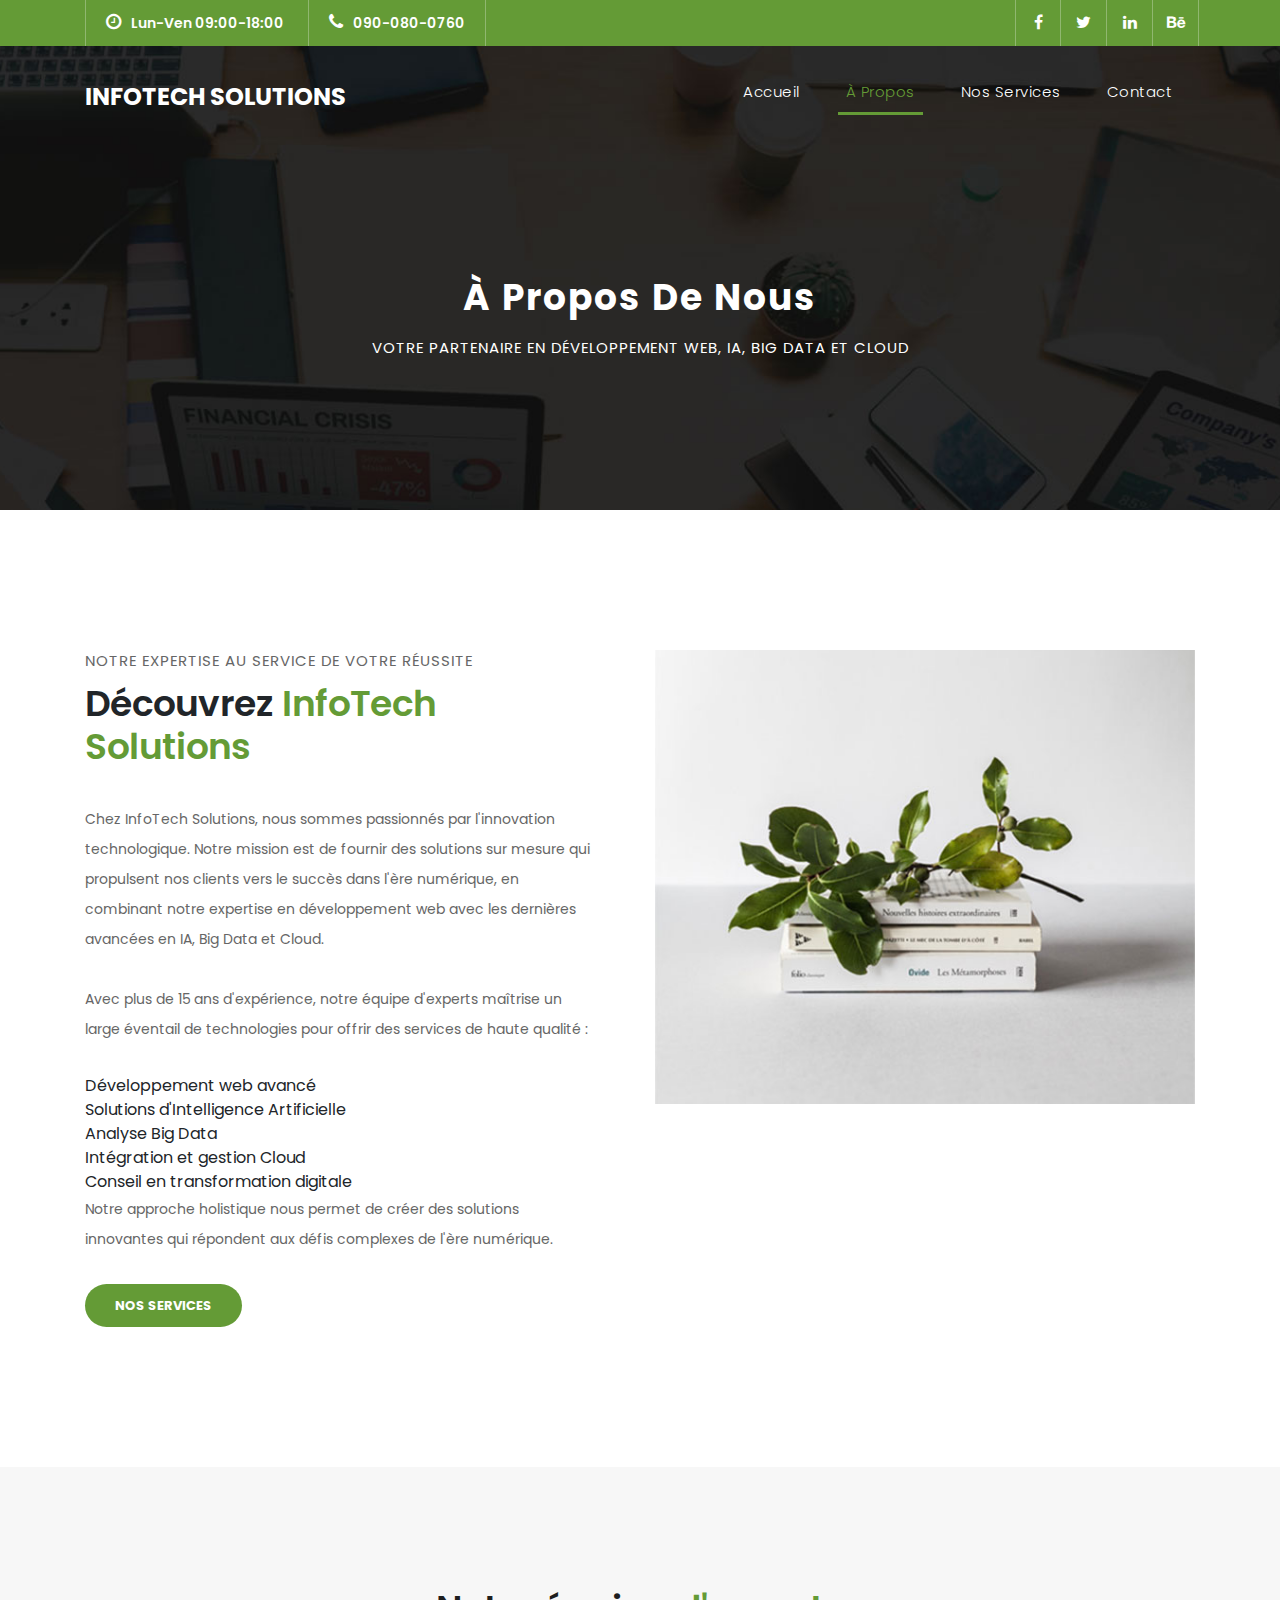
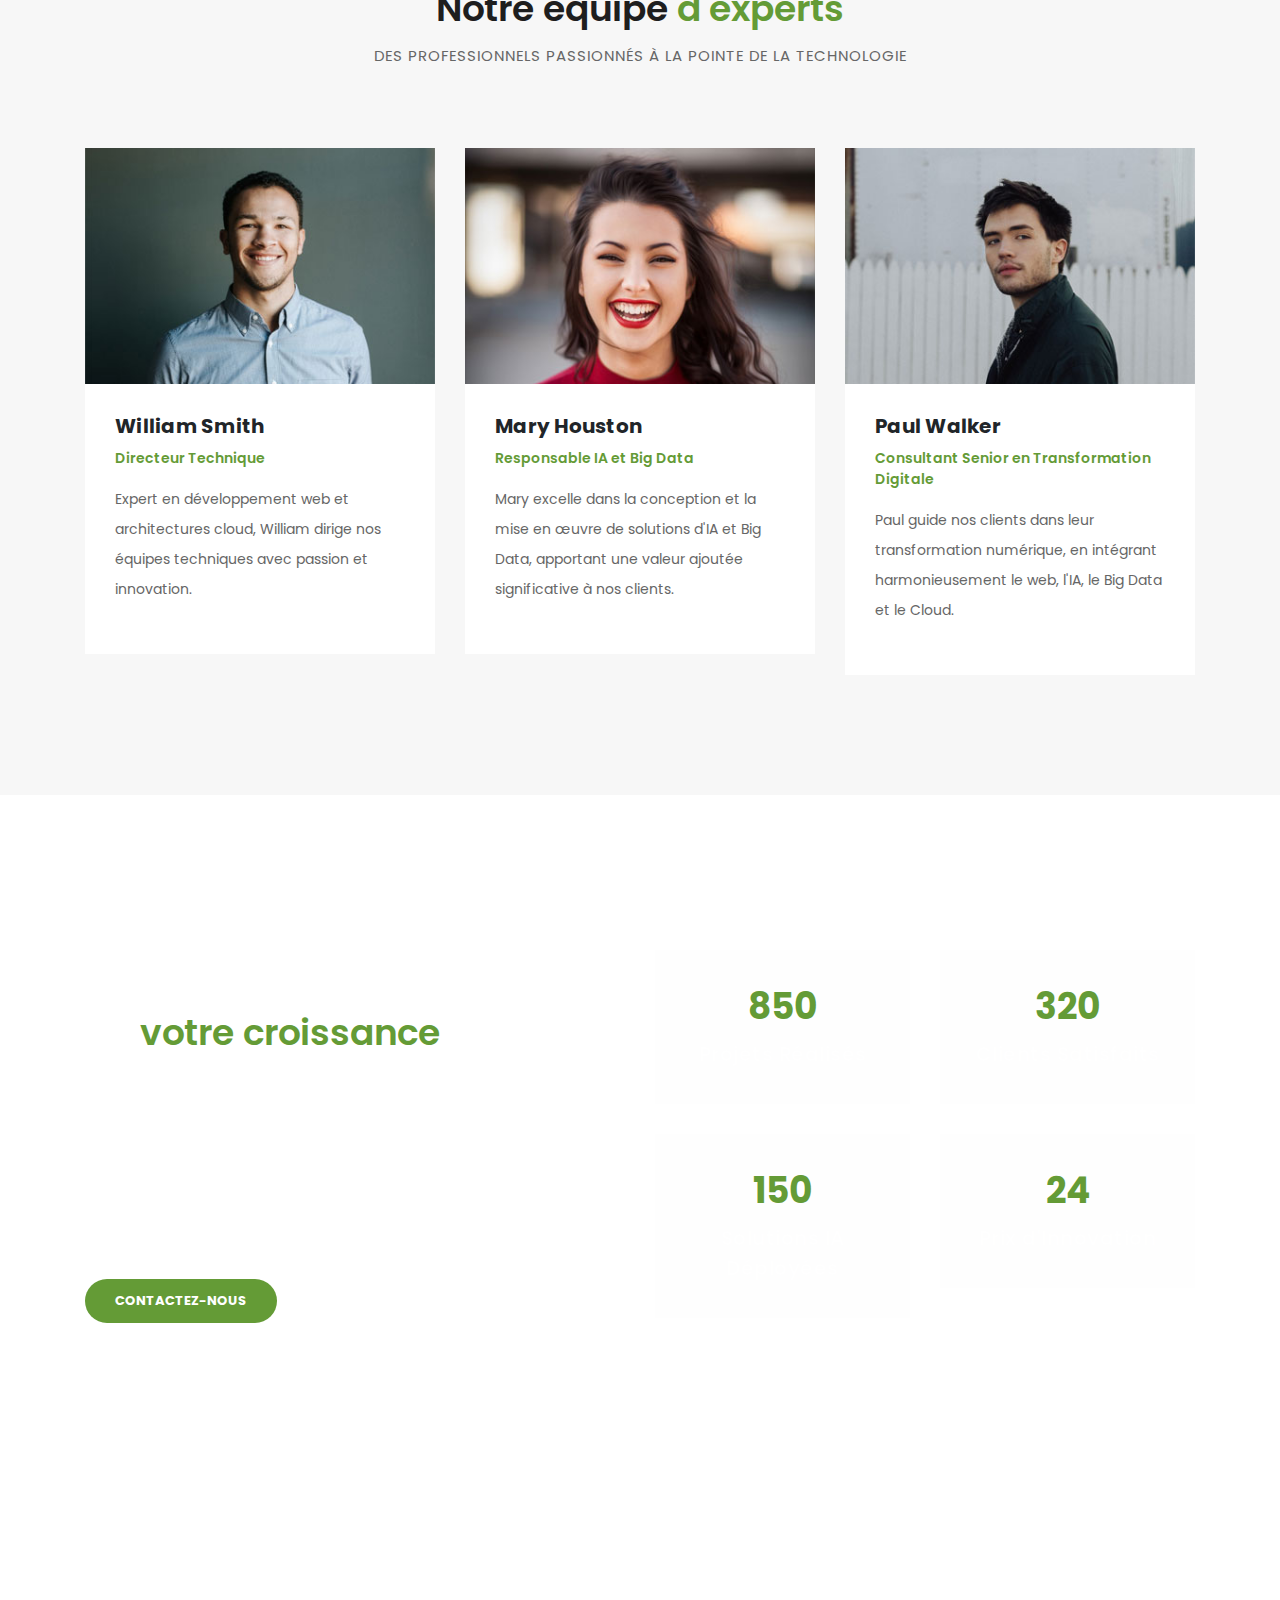
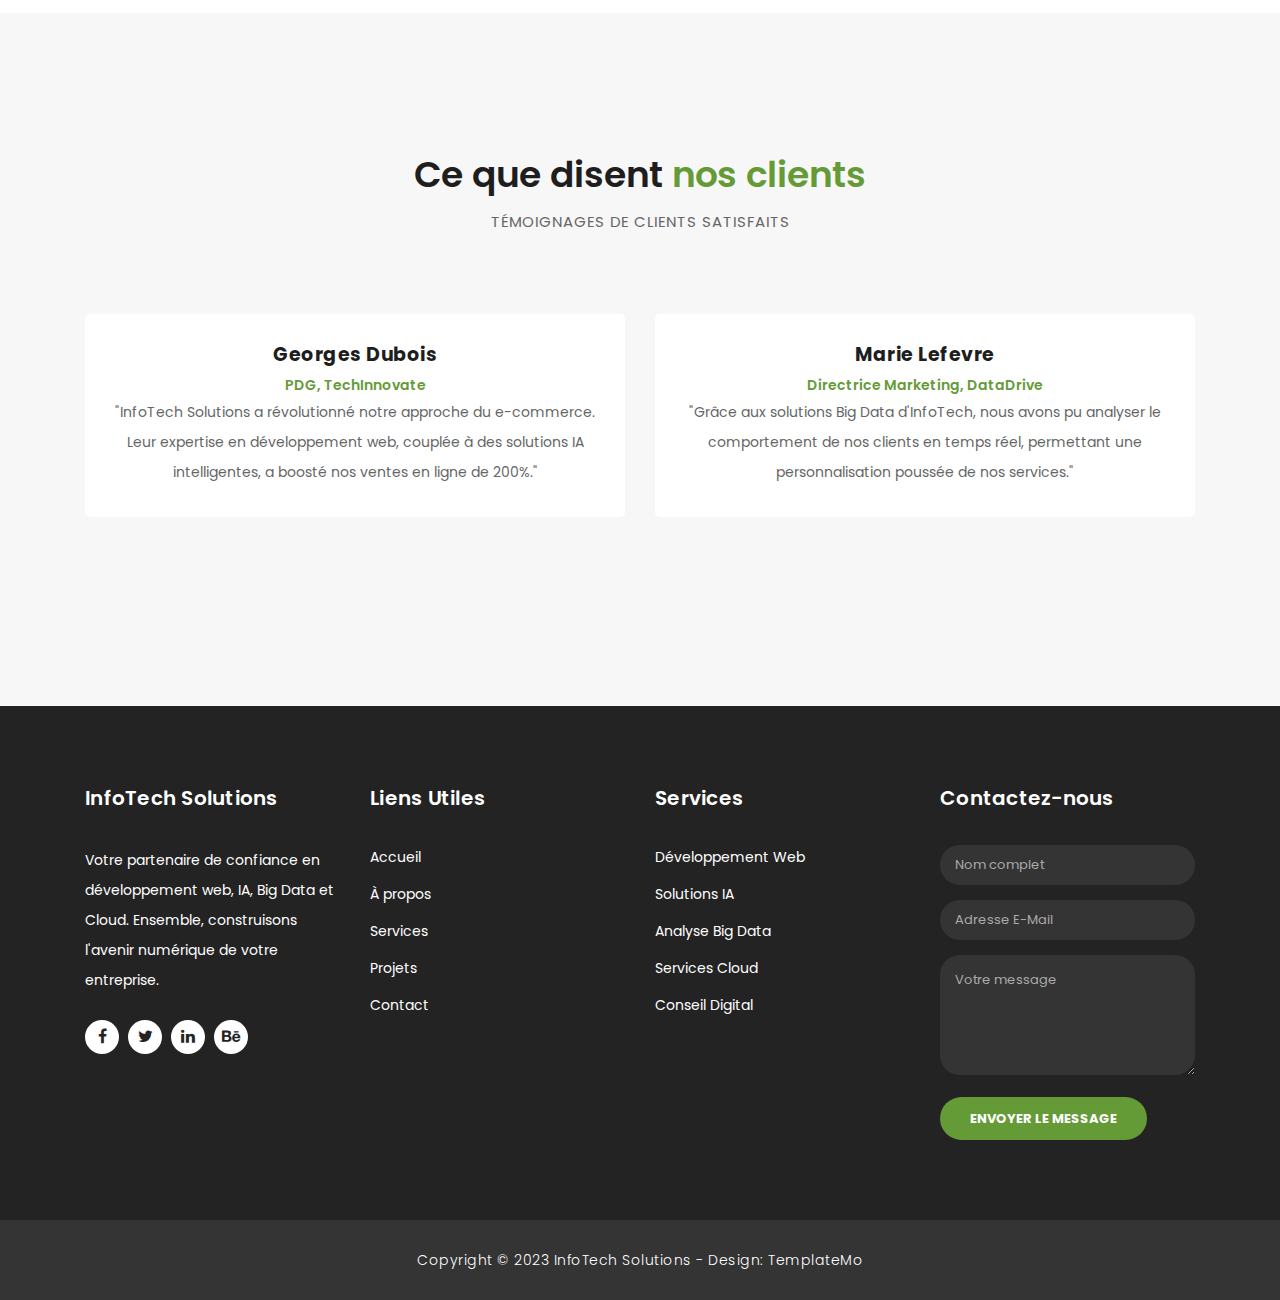
==== about.html @ 749e4121 "Initial commit" ====
<!DOCTYPE html>
<html lang="fr">

  <head>

    <meta charset="utf-8">
    <meta name="viewport" content="width=device-width, initial-scale=1, shrink-to-fit=no">
    <meta name="description" content="Découvrez InfoTech Solutions, votre partenaire en développement web, IA, Big Data et Cloud">
    <meta name="author" content="InfoTech Solutions">
    
    <link href="https://fonts.googleapis.com/css?family=Poppins:100,200,300,400,500,600,700,800,900&display=swap" rel="stylesheet">

    <title>À propos - InfoTech Solutions</title>

    <!-- Bootstrap core CSS -->
    <link href="vendor/bootstrap/css/bootstrap.min.css" rel="stylesheet">

    <!-- Additional CSS Files -->
    <link rel="stylesheet" href="assets/css/fontawesome.css">
    <link rel="stylesheet" href="assets/css/templatemo-finance-business.css">
    <link rel="stylesheet" href="assets/css/owl.css">
  </head>

  <body>
    <!-- ***** Preloader Start ***** -->
    <div id="preloader">
        <div class="jumper">
            <div></div>
            <div></div>
            <div></div>
        </div>
    </div>  
    <!-- ***** Preloader End ***** -->

    <!-- Header -->
    <div class="sub-header">
      <div class="container">
        <div class="row">
          <div class="col-md-8 col-xs-12">
            <ul class="left-info">
              <li><a href="#"><i class="fa fa-clock-o"></i>Lun-Ven 09:00-18:00</a></li>
              <li><a href="#"><i class="fa fa-phone"></i>090-080-0760</a></li>
            </ul>
          </div>
          <div class="col-md-4">
            <ul class="right-icons">
              <li><a href="#"><i class="fa fa-facebook"></i></a></li>
              <li><a href="#"><i class="fa fa-twitter"></i></a></li>
              <li><a href="#"><i class="fa fa-linkedin"></i></a></li>
              <li><a href="#"><i class="fa fa-behance"></i></a></li>
            </ul>
          </div>
        </div>
      </div>
    </div>
    
    <header class="">
      <nav class="navbar navbar-expand-lg">
        <div class="container">
          <a class="navbar-brand" href="index.html"><h2>InfoTech Solutions</h2></a>
          <button class="navbar-toggler" type="button" data-toggle="collapse" data-target="#navbarResponsive" aria-controls="navbarResponsive" aria-expanded="false" aria-label="Toggle navigation">
            <span class="navbar-toggler-icon"></span>
          </button>
          <div class="collapse navbar-collapse" id="navbarResponsive">
            <ul class="navbar-nav ml-auto">
              <li class="nav-item">
                <a class="nav-link" href="index.html">Accueil
                  <span class="sr-only">(current)</span>
                </a>
              </li>
              <li class="nav-item active">
                <a class="nav-link" href="about.html">À propos</a>
              </li>
              <li class="nav-item">
                <a class="nav-link" href="services.html">Nos Services</a>
              </li>
              <li class="nav-item">
                <a class="nav-link" href="contact.html">Contact</a>
              </li>
            </ul>
          </div>
        </div>
      </nav>
    </header>

    <!-- Page Content -->
    <div class="page-heading header-text">
      <div class="container">
        <div class="row">
          <div class="col-md-12">
            <h1>À propos de nous</h1>
            <span>Votre partenaire en développement web, IA, Big Data et Cloud</span>
          </div>
        </div>
      </div>
    </div>

    <div class="more-info about-info">
      <div class="container">
        <div class="row">
          <div class="col-md-12">
            <div class="more-info-content">
              <div class="row">
                <div class="col-md-6 align-self-center">
                  <div class="right-content">
                    <span>Notre expertise au service de votre réussite</span>
                    <h2>Découvrez <em>InfoTech Solutions</em></h2>
                    <p>Chez InfoTech Solutions, nous sommes passionnés par l'innovation technologique. Notre mission est de fournir des solutions sur mesure qui propulsent nos clients vers le succès dans l'ère numérique, en combinant notre expertise en développement web avec les dernières avancées en IA, Big Data et Cloud.</p>
                    <p>Avec plus de 15 ans d'expérience, notre équipe d'experts maîtrise un large éventail de technologies pour offrir des services de haute qualité :</p>
                    <ul>
                      <li>Développement web avancé</li>
                      <li>Solutions d'Intelligence Artificielle</li>
                      <li>Analyse Big Data</li>
                      <li>Intégration et gestion Cloud</li>
                      <li>Conseil en transformation digitale</li>
                    </ul>
                    <p>Notre approche holistique nous permet de créer des solutions innovantes qui répondent aux défis complexes de l'ère numérique.</p>
                    <a href="services.html" class="filled-button">Nos Services</a>
                  </div>
                </div>
                <div class="col-md-6">
                  <div class="left-image">
                    <img src="assets/images/about-image.jpg" alt="">
                  </div>
                </div>
              </div>
            </div>
          </div>
        </div>
      </div>
    </div>

    <div class="team">
      <div class="container">
        <div class="row">
          <div class="col-md-12">
            <div class="section-heading">
              <h2>Notre équipe <em>d'experts</em></h2>
              <span>Des professionnels passionnés à la pointe de la technologie</span>
            </div>
          </div>
          <div class="col-md-4">
            <div class="team-item">
              <img src="assets/images/team_01.jpg" alt="">
              <div class="down-content">
                <h4>William Smith</h4>
                <span>Directeur Technique</span>
                <p>Expert en développement web et architectures cloud, William dirige nos équipes techniques avec passion et innovation.</p>
              </div>
            </div>
          </div>
          <div class="col-md-4">
            <div class="team-item">
              <img src="assets/images/team_02.jpg" alt="">
              <div class="down-content">
                <h4>Mary Houston</h4>
                <span>Responsable IA et Big Data</span>
                <p>Mary excelle dans la conception et la mise en œuvre de solutions d'IA et Big Data, apportant une valeur ajoutée significative à nos clients.</p>
              </div>
            </div>
          </div>
          <div class="col-md-4">
            <div class="team-item">
              <img src="assets/images/team_03.jpg" alt="">
              <div class="down-content">
                <h4>Paul Walker</h4>
                <span>Consultant Senior en Transformation Digitale</span>
                <p>Paul guide nos clients dans leur transformation numérique, en intégrant harmonieusement le web, l'IA, le Big Data et le Cloud.</p>
              </div>
            </div>
          </div>
        </div>
      </div>
    </div>

    <div class="fun-facts">
      <div class="container">
        <div class="row">
          <div class="col-md-6">
            <div class="left-content">
              <span>Notre impact en chiffres</span>
              <h2>Notre expertise au service de <em>votre croissance</em></h2>
              <p>Depuis notre création, InfoTech Solutions a accompagné des centaines d'entreprises dans leur transformation numérique. Notre approche intégrée, combinant développement web, IA, Big Data et Cloud, nous a permis de livrer des solutions innovantes qui ont un impact réel sur la performance de nos clients.</p>
              <a href="contact.html" class="filled-button">Contactez-nous</a>
            </div>
          </div>
          <div class="col-md-6 align-self-center">
            <div class="row">
              <div class="col-md-6">
                <div class="count-area-content">
                  <div class="count-digit">850</div>
                  <div class="count-title">Projets Réalisés</div>
                </div>
              </div>
              <div class="col-md-6">
                <div class="count-area-content">
                  <div class="count-digit">320</div>
                  <div class="count-title">Clients Satisfaits</div>
                </div>
              </div>
              <div class="col-md-6">
                <div class="count-area-content">
                  <div class="count-digit">150</div>
                  <div class="count-title">Solutions IA Déployées</div>
                </div>
              </div>
              <div class="col-md-6">
                <div class="count-area-content">
                  <div class="count-digit">24</div>
                  <div class="count-title">Prix d'Innovation</div>
                </div>
              </div>
            </div>
          </div>
        </div>
      </div>
    </div>

    <div class="testimonials">
      <div class="container">
        <div class="row">
          <div class="col-md-12">
            <div class="section-heading">
              <h2>Ce que disent <em>nos clients</em></h2>
              <span>Témoignages de clients satisfaits</span>
            </div>
          </div>
          <div class="col-md-12">
            <div class="owl-testimonials owl-carousel">
              
              <div class="testimonial-item">
                <div class="inner-content">
                  <h4>Georges Dubois</h4>
                  <span>PDG, TechInnovate</span>
                  <p>"InfoTech Solutions a révolutionné notre approche du e-commerce. Leur expertise en développement web, couplée à des solutions IA intelligentes, a boosté nos ventes en ligne de 200%."</p>
                </div>
                <img src="http://placehold.it/60x60" alt="">
              </div>
              
              <div class="testimonial-item">
                <div class="inner-content">
                  <h4>Marie Lefevre</h4>
                  <span>Directrice Marketing, DataDrive</span>
                  <p>"Grâce aux solutions Big Data d'InfoTech, nous avons pu analyser le comportement de nos clients en temps réel, permettant une personnalisation poussée de nos services."</p>
                </div>
                <img src="http://placehold.it/60x60" alt="">
              </div>
              
              <div class="testimonial-item">
                <div class="inner-content">
                  <h4>Pierre Martin</h4>
                  <span>DSI, CloudFirst</span>
                  <p>"La migration de nos systèmes vers le cloud, orchestrée par InfoTech Solutions, a considérablement amélioré notre agilité et réduit nos coûts d'infrastructure de 40%."</p>
                </div>
                <img src="http://placehold.it/60x60" alt="">
              </div>
              
            </div>
          </div>
        </div>
      </div>
    </div>

    <!-- Footer Starts Here -->
    <footer>
      <div class="container">
        <div class="row">
          <div class="col-md-3 footer-item">
            <h4>InfoTech Solutions</h4>
            <p>Votre partenaire de confiance en développement web, IA, Big Data et Cloud. Ensemble, construisons l'avenir numérique de votre entreprise.</p>
            <ul class="social-icons">
              <li><a rel="nofollow" href="#" target="_blank"><i class="fa fa-facebook"></i></a></li>
              <li><a href="#"><i class="fa fa-twitter"></i></a></li>
              <li><a href="#"><i class="fa fa-linkedin"></i></a></li>
              <li><a href="#"><i class="fa fa-behance"></i></a></li>
            </ul>
          </div>
          <div class="col-md-3 footer-item">
            <h4>Liens Utiles</h4>
            <ul class="menu-list">
              <li><a href="#">Accueil</a></li>
              <li><a href="#">À propos</a></li>
              <li><a href="#">Services</a></li>
              <li><a href="#">Projets</a></li>
              <li><a href="#">Contact</a></li>
            </ul>
          </div>
          <div class="col-md-3 footer-item">
            <h4>Services</h4>
            <ul class="menu-list">
              <li><a href="#">Développement Web</a></li>
              <li><a href="#">Solutions IA</a></li>
              <li><a href="#">Analyse Big Data</a></li>
              <li><a href="#">Services Cloud</a></li>
              <li><a href="#">Conseil Digital</a></li>
            </ul>
          </div>
          <div class="col-md-3 footer-item last-item">
            <h4>Contactez-nous</h4>
            <div class="contact-form">
              <form id="contact footer-contact" action="" method="post">
                <div class="row">
                  <div class="col-lg-12 col-md-12 col-sm-12">
                    <fieldset>
                      <input name="name" type="text" class="form-control" id="name" placeholder="Nom complet" required="">
                    </fieldset>
                  </div>
                  <div class="col-lg-12 col-md-12 col-sm-12">
                    <fieldset>
                      <input name="email" type="text" class="form-control" id="email" pattern="[^ @]*@[^ @]*" placeholder="Adresse E-Mail" required="">
                    </fieldset>
                  </div>
                  <div class="col-lg-12">
                    <fieldset>
                      <textarea name="message" rows="6" class="form-control" id="message" placeholder="Votre message" required=""></textarea>
                    </fieldset>
                  </div>
                  <div class="col-lg-12">
                    <fieldset>
                      <button type="submit" id="form-submit" class="filled-button">Envoyer le message</button>
                    </fieldset>
                  </div>
                </div>
              </form>
            </div>
          </div>
        </div>
      </div>
    </footer>
    
    <div class="sub-footer">
      <div class="container">
        <div class="row">
          <div class="col-md-12">
            <p>Copyright &copy; 2023 InfoTech Solutions - Design: <a rel="nofollow noopener" href="https://templatemo.com" target="_blank">TemplateMo</a></p>
          </div>
        </div>
      </div>
    </div>

    <!-- Bootstrap core JavaScript -->
    <script src="vendor/jquery/jquery.min.js"></script>
    <script src="vendor/bootstrap/js/bootstrap.bundle.min.js"></script>

    <!-- Additional Scripts -->
    <script src="assets/js/custom.js"></script>
    <script src="assets/js/owl.js"></script>
    <script src="assets/js/slick.js"></script>
    <script src="assets/js/accordions.js"></script>

    <script language = "text/Javascript"> 
      cleared[0] = cleared[1] = cleared[2] = 0; //set a cleared flag for each field
      function clearField(t){                   //declaring the array outside of the
      if(! cleared[t.id]){                      // function makes it static and global
          cleared[t.id] = 1;  // you could use true and false, but that's more typing
          t.value='';         // with more chance of typos
          t.style.color='#fff';
          }
      }
    </script>

  </body>
</html>
---- assets/css/templatemo-finance-business.css ----
/* 

TemplateMo - Finance Business

https://templatemo.com/tm-545-finance-business

*/

body {
  font-family: 'Poppins', sans-serif;
  overflow-x: hidden;
  text-rendering: optimizeLegibility;
  -webkit-font-smoothing: antialiased;
  -moz-osx-font-smoothing: grayscale;
}
p {
	margin-bottom: 0px;
	font-size: 14px;
	color: #666666;
	line-height: 30px;
}
a {
	text-decoration: none!important;
}
ul {
	padding: 0;
	margin: 0;
	list-style: none;
}

h1,h2,h3,h4,h5,h6 {
	margin: 0px;
}

a.filled-button {
	background-color: #649B36;
	color: #fff;
	font-size: 13px;
	text-transform: uppercase;
	font-weight: 700;
	padding: 12px 30px;
	border-radius: 30px;
	display: inline-block;
	transition: all 0.3s;
}

a.filled-button:hover {
	background-color: #fff;
	color: #649B36;
}

a.border-button {
	background-color: transparent;
	color: #fff;
	border: 2px solid #fff;
	font-size: 13px;
	text-transform: uppercase;
	font-weight: 700;
	padding: 10px 28px;
	border-radius: 30px;
	display: inline-block;
	transition: all 0.3s;
}

a.border-button:hover {
	background-color: #fff;
	color: #649B36;
}

.section-heading {
	text-align: center;
	margin-bottom: 80px;
}

.section-heading h2 {
	font-size: 36px;
	font-weight: 600;
	color: #1e1e1e;
}

.section-heading em {
	font-style: normal;
	color: #649B36;
}

.section-heading span {
	display: block;
	margin-top: 15px;
	text-transform: uppercase;
	font-size: 15px;
	color: #666;
	letter-spacing: 1px;
}

#preloader {
  overflow: hidden;
  background: #649B36;
  left: 0;
  right: 0;
  top: 0;
  bottom: 0;
  position: fixed;
  z-index: 9999999;
  color: #fff;
}

#preloader .jumper {
  left: 0;
  top: 0;
  right: 0;
  bottom: 0;
  display: block;
  position: absolute;
  margin: auto;
  width: 50px;
  height: 50px;
}

#preloader .jumper > div {
  background-color: #fff;
  width: 10px;
  height: 10px;
  border-radius: 100%;
  -webkit-animation-fill-mode: both;
  animation-fill-mode: both;
  position: absolute;
  opacity: 0;
  width: 50px;
  height: 50px;
  -webkit-animation: jumper 1s 0s linear infinite;
  animation: jumper 1s 0s linear infinite;
}

#preloader .jumper > div:nth-child(2) {
  -webkit-animation-delay: 0.33333s;
  animation-delay: 0.33333s;
}

#preloader .jumper > div:nth-child(3) {
  -webkit-animation-delay: 0.66666s;
  animation-delay: 0.66666s;
}

@-webkit-keyframes jumper {
  0% {
    opacity: 0;
    -webkit-transform: scale(0);
    transform: scale(0);
  }
  5% {
    opacity: 1;
  }
  100% {
    -webkit-transform: scale(1);
    transform: scale(1);
    opacity: 0;
  }
}

@keyframes jumper {
  0% {
    opacity: 0;
    -webkit-transform: scale(0);
    transform: scale(0);
  }
  5% {
    opacity: 1;
  }
  100% {
    opacity: 0;
  }
}

/* Sub Header Style */

.sub-header {
	background-color: #649B36;
	height: 46px;
	line-height: 46px;
}

.sub-header ul li {
	display: inline-block;
}

.sub-header ul.left-info li {
	border-left: 1px solid rgba(250,250,250,0.3);
	padding: 0px 20px;
}

.sub-header ul.left-info li:last-child {
	border-right: 1px solid rgba(250,250,250,0.3);
}

.sub-header ul.left-info li i {
	margin-right: 10px;
	font-size: 18px;
}

.sub-header ul.left-info li a {
	color: #fff;
	font-size: 14px;
	font-weight: 600;
}

.sub-header ul.right-icons {
	float: right;
}

.sub-header ul.right-icons li {
	margin-right: -4px;
	width: 46px;
	display: inline-block;
	text-align: center;
	border-right: 1px solid rgba(250,250,250,0.3);
}

.sub-header ul.right-icons li:first-child {
	border-left: 1px solid rgba(250,250,250,0.3);
}

.sub-header ul.right-icons li a {
	color: #fff;
	transition: all 0.3s;
}

.sub-header ul.right-icons li a:hover {
	opacity: 0.75;
}



/* Header Style */
header {
	position: absolute;
	z-index: 99999;
	width: 100%;
	background-color: transparent!important;
	height: 80px;
	-webkit-transition: all 0.3s ease-in-out 0s;
    -moz-transition: all 0.3s ease-in-out 0s;
    -o-transition: all 0.3s ease-in-out 0s;
    transition: all 0.3s ease-in-out 0s;
}
header .navbar {
	padding: 20px 0px;
}
.background-header .navbar {
	padding: 10px 0px;
}
.background-header {
	top: 0;
	position: fixed;
	background-color: #fff!important;
	box-shadow: 0px 1px 10px rgba(0,0,0,0.1);
}
.background-header .navbar-brand h2 {
	color: #649B36!important;
}
.background-header .navbar-nav a.nav-link {
	color: #1e1e1e!important;
}
.background-header .navbar-nav .nav-link:hover,
.background-header .navbar-nav .active>.nav-link,
.background-header .navbar-nav .nav-link.current,
.background-header .navbar-nav .nav-link.show,
.background-header .navbar-nav .show>.nav-link {
	color: #649B36!important;
}
.navbar .navbar-brand {
	float: 	left;
	margin-top: 12px;
	outline: none;
}
.navbar .navbar-brand h2 {
	color: #fff;
	text-transform: uppercase;
	font-size: 24px;
	font-weight: 700;
	-webkit-transition: all .3s ease 0s;
    -moz-transition: all .3s ease 0s;
    -o-transition: all .3s ease 0s;
    transition: all .3s ease 0s;
}
.navbar .navbar-brand h2 em {
	font-style: normal;
	font-size: 16px;
}
#navbarResponsive {
	z-index: 999;
}
.navbar-collapse {
	text-align: center;
}
.navbar .navbar-nav .nav-item {
	margin: 0px 15px;
}
.navbar .navbar-nav a.nav-link {
	text-transform: capitalize;
	font-size: 15px;
	font-weight: 300;
	letter-spacing: 0.5px;
	color: #fff;
	transition: all 0.5s;
	margin-top: 5px;
}
.navbar .navbar-nav .nav-link:hover,
.navbar .navbar-nav .active>.nav-link,
.navbar .navbar-nav .nav-link.current,
.navbar .navbar-nav .nav-link.show,
.navbar .navbar-nav .show>.nav-link {
	color: #649B36;
	border-bottom: 3px solid #649B36;
}
.navbar .navbar-toggler-icon {
	background-image: none;
}
.navbar .navbar-toggler {
	border-color: #fff;
	background-color: #fff;	
	height: 36px;
	outline: none;
	border-radius: 0px;
	position: absolute;
	right: 30px;
	top: 20px;
}
.navbar .navbar-toggler-icon:after {
	content: '\f0c9';
	color: #649B36;
	font-size: 18px;
	line-height: 26px;
	font-family: 'FontAwesome';
}



/* Banner Style */

.img-fill{
  width: 100%;
  display: block;
  overflow: hidden;
  position: relative;
  text-align: center
}

.img-fill img {
  min-height: 100%;
  min-width: 100%;
  position: relative;
  display: inline-block;
  max-width: none;
}

*,
*:before,
*:after {
  -webkit-box-sizing: border-box;
  box-sizing: border-box;
  -webkit-font-smoothing: antialiased;
  -moz-osx-font-smoothing: grayscale;
}

.Grid1k {
  padding: 0 15px;
  max-width: 1200px;
  margin: auto;
}

.blocks-box,
.slick-slider {
  margin: 0;
  padding: 0!important;
}

.slick-slide {
  float: left;
  padding: 0;
}

.Modern-Slider .item .img-fill {
	background-size: cover;
	background-position: center center;
	background-repeat: no-repeat;
	height:95vh;
}

.Modern-Slider .item-1 .img-fill {
	background-image: url(../images/slide_01.jpg);
}

.Modern-Slider .item-2 .img-fill {
	background-image: url(../images/slide_02.jpg);
}

.Modern-Slider .item-3 .img-fill {
	background-image: url(../images/slide_03.jpg);
}

.Modern-Slider .NextArrow{
  position:absolute;
  top:50%;
  right:30px;
  border:0 none;
  background-color: transparent;
  text-align:center;
  font-size: 36px;
  font-family: 'FontAwesome';
  color:#FFF;
  z-index:5;
  outline: none;
  cursor: pointer;
}

.Modern-Slider .NextArrow:before{
  content:'\f105';
}

.Modern-Slider .PrevArrow {
  position:absolute;
  top:50%;
  left:30px;
  border:0 none;
  background-color: transparent;
  text-align:center;
  font-size: 36px;
  font-family: 'FontAwesome';
  color:#FFF;
  z-index:5;
  outline: none;
  cursor: pointer;
}

.Modern-Slider .PrevArrow:before{
  content:'\f104';
}

ul.slick-dots {
  display: none!important;
}

.Modern-Slider .text-content {
	text-align: left;
  	width: 75%;
  	position: absolute;
  	top: 50%;
  	left: 50%;
  	transform: translate(-50%, -50%);
}

.Modern-Slider .item h6 {
  margin-bottom: 15px;
  font-size: 22px;
  text-transform: uppercase;
  font-weight: 700;
  letter-spacing: 1px;
  color:#649B36;
  animation:fadeOutRight 1s both;
}

.Modern-Slider .item h4 {
  margin-bottom: 30px;
  text-transform: uppercase;
  font-size: 44px;
  font-weight: 700;
  letter-spacing: 2.5px;
  color:#FFF;
  overflow:hidden;
  animation:fadeOutLeft 1s both;
}

.Modern-Slider .item p {
	max-width: 570px;
	color: #fff;
	font-size: 15px;
	font-weight: 400;
	line-height: 30px;
	margin-bottom: 40px;
}

.Modern-Slider .item a {
  margin: 0 5px;
}

.Modern-Slider .item.slick-active h6{
  animation:fadeInDown 1s both 1s;
}

.Modern-Slider .item.slick-active h4{
  animation:fadeInLeft 1s both 1.5s;
}

.Modern-Slider .item.slick-active{
  animation:Slick-FastSwipeIn 1s both;
}

.Modern-Slider .buttons {
  position: relative;
}

.Modern-Slider {background:#000;}


/* ==== Slick Slider Css Ruls === */
.slick-slider{position:relative;display:block;-webkit-user-select:none;-moz-user-select:none;-ms-user-select:none;user-select:none;-webkit-touch-callout:none;-khtml-user-select:none;-ms-touch-action:pan-y;touch-action:pan-y;-webkit-tap-highlight-color:transparent}
.slick-list{position:relative;display:block;overflow:hidden;margin:0;padding:0}
.slick-list:focus{outline:none}.slick-list.dragging{cursor:hand}
.slick-slider .slick-track,.slick-slider .slick-list{-webkit-transform:translate3d(0,0,0);-ms-transform:translate3d(0,0,0);transform:translate3d(0,0,0)}
.slick-track{position:relative;top:0;left:0;display:block}
.slick-track:before,.slick-track:after{display:table;content:''}.slick-track:after{clear:both}
.slick-loading .slick-track{visibility:hidden}
.slick-slide{display:none;float:left /* If RTL Make This Right */ ;height:100%;min-height:1px}
.slick-slide.dragging img{pointer-events:none}
.slick-initialized .slick-slide{display:block}
.slick-loading .slick-slide{visibility:hidden}
.slick-vertical .slick-slide{display:block;height:auto;border:1px solid transparent}




/* Request Form */

.request-form {
	background-color: #649B36;
	padding: 40px 0px;
	color: #fff;
}

.request-form h4 {
	font-size: 22px;
	font-weight: 600;
}

.request-form span {
	font-size: 15px;
	font-weight: 400;
	display: inline-block;
	margin-top: 10px;
}

.request-form a.border-button {
	margin-top: 12px;
	float: right;
}




/* Services */

.services {
	margin-top: 140px;
}

.service-item img {
	width: 100%;
	overflow: hidden;
}

.service-item .down-content {
	background-color: #f7f7f7;
	padding: 30px;
}

.service-item .down-content h4 {
	font-size: 20px;
	font-weight: 700;
	letter-spacing: 0.25px;
	margin-bottom: 15px;
}

.service-item .down-content p {
	margin-bottom: 20px;
}



/* Fun Facts */

.fun-facts {
	margin-top: 140px;
	background-image: url(../images/fun-facts-bg.jpg);
	background-position: center center;
	background-repeat: no-repeat;
	background-size: cover;
	background-attachment: fixed;
	padding: 140px 0px;
	color: #fff;
}

.fun-facts span {
	text-transform: uppercase;
	font-size: 15px;
	color: #fff;
	letter-spacing: 1px;
	margin-bottom: 10px;
	display: block;
}

.fun-facts h2 {
	font-size: 36px;
	font-weight: 600;
	margin-bottom: 35px;
}

.fun-facts em {
	font-style: normal;
	color: #649B36;
}

.fun-facts p {
	color: #fff;
	margin-bottom: 40px;
}

.fun-facts .left-content {
	margin-right: 45px;
}

.count-area-content {
	text-align: center;
	background-color: rgba(250,250,250,0.1);
	padding: 25px 30px 35px 30px;
	margin: 15px 0px;
}

.count-digit {
    margin: 5px 0px;
    color: #649B36;
    font-weight: 700;
    font-size: 36px;
}
.count-title {
    font-size: 20px;
    font-weight: 600;
    color: #fff;
    letter-spacing: 0.5px;
}



/* More Info */

.more-info {
	margin-top: 140px;
}

.more-info .left-image img {
	width: 100%;
	overflow: hidden;
}

.more-info .more-info-content {
	background-color: #f7f7f7;
}

.about-info .more-info-content {
	background-color: transparent;
}

.about-info .right-content {
	padding: 0px!important;
	margin-right: 30px;
}

.more-info .right-content {
	padding: 45px 45px 45px 30px;
}

.more-info .right-content span {
	text-transform: uppercase;
	font-size: 15px;
	color: #666;
	letter-spacing: 1px;
	margin-bottom: 10px;
	display: block;
}

.more-info .right-content h2 {
	font-size: 36px;
	font-weight: 600;
	margin-bottom: 35px;
}

.more-info .right-content em {
	font-style: normal;
	color: #649B36;
}

.more-info .right-content p {
	margin-bottom: 30px;
}


/* Testimonials Style */

.about-testimonials {
	margin-top: 0px!important;
}

.testimonials {
	margin-top: 140px;
	background-color: #f7f7f7;
	padding: 140px 0px;
}
.testimonial-item .inner-content {
	text-align: center;
	background-color: #fff;	
	padding: 30px;
	border-radius: 5px;
}
.testimonial-item p {
	font-size: 14px;
	font-weight: 400;
}
.testimonial-item h4 {
	font-size: 19px;
	font-weight: 700;
	color: #1e1e1e;
	letter-spacing: 0.5px;
	margin-bottom: 0px;
}
.testimonial-item span {
	display: inline-block;
	margin-top: 8px;
	font-weight: 600;
	font-size: 14px;
	color: #649B36;
}
.testimonial-item img {
	max-width: 60px;
	border-radius: 50%;
	margin: 25px auto 0px auto;
}




/* Call Back Style */

.callback-services {
	border-top: 1px solid #eee;
	padding-top: 140px;
}

.contact-us {
	background-color: #f7f7f7;
	padding: 140px 0px;
}

.contact-us .contact-form {
	background-color: transparent!important;
	padding: 0!important;
}

.callback-form {
	margin-top: 140px;
}

.callback-form .contact-form {
	background-color: #649B36;
	padding: 60px;
	border-radius: 5px;
	text-align: center;
}

.callback-form .contact-form input {
	border-radius: 20px;
	height: 40px;
	line-height: 40px;
	display: inline-block;
	padding: 0px 15px;
	color: #6a6a6a;
	font-size: 13px;
	text-transform: none;
	box-shadow: none;
	border: none;
	margin-bottom: 35px;
}

.callback-form .contact-form input:focus {
	outline: none;
	box-shadow: none;
	border: none;
}

.callback-form .contact-form textarea {
	border-radius: 20px;
	height: 120px;
	max-height: 200px;
	min-height: 120px;
	display: inline-block;
	padding: 15px;
	color: #6a6a6a;
	font-size: 13px;
	text-transform: none;
	box-shadow: none;
	border: none;
	margin-bottom: 35px;
}

.callback-form .contact-form textarea:focus {
	outline: none;
	box-shadow: none;
	border: none;
}

.callback-form .contact-form ::-webkit-input-placeholder { /* Edge */
  color: #aaa;
}
.callback-form .contact-form :-ms-input-placeholder { /* Internet Explorer 10-11 */
  color: #aaa;
}
.callback-form .contact-form ::placeholder {
  color: #aaa;
}

.callback-form .contact-form button.border-button {
	background-color: transparent;
	color: #fff;
	border: 2px solid #fff;
	font-size: 13px;
	text-transform: uppercase;
	font-weight: 700;
	padding: 10px 28px;
	border-radius: 30px;
	display: inline-block;
	transition: all 0.3s;
	outline: none;
	box-shadow: none;
	text-shadow: none;
	cursor: pointer;
}

.callback-form .contact-form button.border-button:hover {
	background-color: #fff;
	color: #649B36;
}

.contact-us .contact-form button.filled-button {
	background-color: #649B36;
	color: #fff;
	border: none;
	font-size: 13px;
	text-transform: uppercase;
	font-weight: 700;
	padding: 12px 30px;
	border-radius: 30px;
	display: inline-block;
	transition: all 0.3s;
	outline: none;
	box-shadow: none;
	text-shadow: none;
	cursor: pointer;
}

.contact-us .contact-form button.filled-button:hover {
	background-color: #fff;
	color: #649B36;
}



/* Partners Style */

.contact-partners {
	margin-top: -8px!important;
}

.partners {
	margin-top: 140px;
	background-color: #f7f7f7;
	padding: 60px 0px;
}

.partners .owl-item {
	text-align: center;
	cursor: pointer;
}

.partners .partner-item img {
	max-width: 156px;
	margin: auto;
}



/* Footer Style */

footer {
	background-color: #232323;
	padding: 80px 0px;
	color: #fff;
}

footer h4 {
	color: #fff;
	font-size: 20px;
	font-weight: 600;
	letter-spacing: 0.25px;
	margin-bottom: 35px;
}
footer p {
	color: #fff;
}

footer ul.social-icons {
	margin-top: 25px;
}

footer ul.social-icons li {
	display: inline-block;
	margin-right: 5px;
}

footer ul.social-icons li:last-child {
	margin-right: 0px;
}

footer ul.social-icons li a {
	width: 34px;
	height: 34px;
	display: inline-block;
	line-height: 34px;
	text-align: center;
	background-color: #fff;
	color: #232323;
	border-radius: 50%;
	transition: all 0.3s;
}

footer ul.social-icons li a:hover {
	background-color: #649B36;
}

footer ul.menu-list li {
	margin-bottom: 13px;
}

footer ul.menu-list li:last-child {
	margin-bottom: 0px;
}

footer ul.menu-list li a {
	font-size: 14px;
	color: #fff;
	transition: all 0.3s;
}

footer ul.menu-list li a:hover {
	color: #649B36;
}

footer .contact-form input {
	border-radius: 20px;
	height: 40px;
	line-height: 40px;
	display: inline-block;
	padding: 0px 15px;
	color: #aaa!important;
	background-color: #343434;
	font-size: 13px;
	text-transform: none;
	box-shadow: none;
	border: none;
	margin-bottom: 15px;
}

footer .contact-form input:focus {
	outline: none;
	box-shadow: none;
	border: none;
	background-color: #343434;
}

footer .contact-form textarea {
	border-radius: 20px;
	height: 120px;
	max-height: 200px;
	min-height: 120px;
	display: inline-block;
	padding: 15px;
	color: #aaa!important;
	background-color: #343434;
	font-size: 13px;
	text-transform: none;
	box-shadow: none;
	border: none;
	margin-bottom: 15px;
}

footer .contact-form textarea:focus {
	outline: none;
	box-shadow: none;
	border: none;
	background-color: #343434;
}

footer .contact-form ::-webkit-input-placeholder { /* Edge */
  color: #aaa;
}
footer .contact-form :-ms-input-placeholder { /* Internet Explorer 10-11 */
  color: #aaa;
}
footer .contact-form ::placeholder {
  color: #aaa;
}

footer .contact-form button.filled-button {
	background-color: transparent;
	color: #fff;
	background-color: #649B36;
	border: none;
	font-size: 13px;
	text-transform: uppercase;
	font-weight: 700;
	padding: 12px 30px;
	border-radius: 30px;
	display: inline-block;
	transition: all 0.3s;
	outline: none;
	box-shadow: none;
	text-shadow: none;
	cursor: pointer;
}

footer .contact-form button.filled-button:hover {
	background-color: #fff;
	color: #649B36;
}



/* Sub-footer Style */

.sub-footer {
	background-color: #343434;
	text-align: center;
	padding: 25px 0px;
}

.sub-footer p {
	color: #fff;
	font-weight: 300;
	letter-spacing: 0.5px;
}

.sub-footer a {
	color: #fff;
}


.page-heading {
	text-align: center;
	background-image: url(../images/page-heading-bg.jpg);
	background-position: center center;
	background-repeat: no-repeat;
	background-size: cover;
	padding: 230px 0px 150px 0px;
	color: #fff;
}

.page-heading h1 {
	text-transform: capitalize;
	font-size: 36px;
	font-weight: 700;
	letter-spacing: 2px;
	margin-bottom: 18px;
}

.page-heading span {
	font-size: 15px;
	text-transform: uppercase;
	letter-spacing: 1px;
	color: #fff;
	display: block;
}


/* team */

.team {
	background-color: #f7f7f7;
	margin-top: 140px;
	margin-bottom: -140px;
	padding: 120px 0px;
}

.team-item img {
	width: 100%;
	overflow: hidden;
}

.team-item .down-content {
	background-color: #fff;
	padding: 30px;
}

.team-item .down-content h4 {
	font-size: 20px;
	font-weight: 700;
	letter-spacing: 0.25px;
	margin-bottom: 10px;
}

.team-item .down-content span {
	color: #649B36;
	font-weight: 600;
	font-size: 14px;
	display: block;
	margin-bottom: 15px;
}

.team-item .down-content p {
	margin-bottom: 20px;
}


/* Single Service */

.single-services {
	margin-top: 140px;
}

#tabs ul {
  margin: 0;
  padding: 0;
}
#tabs ul li {
  margin-bottom: 10px;
  display: inline-block;
  width: 100%;
}
#tabs ul li:last-child {
  margin-bottom: 0px;
}
#tabs ul li a {
	text-transform: capitalize;
	width: 100%;
	padding: 30px 30px;
	display: inline-block;
	background-color: #649B36;
  	font-size: 20px;
  	color: #121212;
  	letter-spacing: 0.5px;
  	font-weight: 700;
  	transition: all 0.3s;
}
#tabs ul li a i {
	float: right;
	margin-top: 5px;
}
#tabs ul .ui-tabs-active span {
  background: #faf5b2;
  border: #faf5b2;
  line-height: 90px;
  border-bottom: none;
}
#tabs ul .ui-tabs-active a {
  color: #fff;
}
#tabs ul .ui-tabs-active span {
  color: #1e1e1e;
}
.tabs-content {
	margin-left: 30px;
  text-align: left;
  display: inline-block;
  transition: all 0.3s;
}
.tabs-content img {
	max-width: 100%;
	overflow: hidden;
}
.tabs-content h4 {
	font-size: 20px;
	font-weight: 700;
	letter-spacing: 0.25px;
	margin-bottom: 15px;
	margin-top: 30px;
}
.tabs-content p {
  font-size: 14px;
  color: #7a7a7a;
  margin-bottom: 0px;
}



/* Contact Information */

.contact-information {
	margin-top: 140px;
}

.contact-information .contact-item {
	padding: 60px 30px;
	background-color: #f7f7f7;
	text-align: center;
}

.contact-information .contact-item i {
	color: #649B36;
	font-size: 48px;
	margin-bottom: 40px;
}

.contact-information .contact-item h4 {
	font-size: 20px;
	font-weight: 700;
	letter-spacing: 0.25px;
	margin-bottom: 15px;
}

.contact-information .contact-item p {
	margin-bottom: 20px;
}

.contact-information .contact-item a {
	font-weight: 600;
	color: #649B36;
	font-size: 15px;
}




/* Responsive Style */
@media (max-width: 768px) {
	.sub-header {
		display: none;
	}
	.Modern-Slider .item h6 {
	  margin-bottom: 15px;
	  font-size: 18px;
	}
	.Modern-Slider .item h4 {
	  margin-bottom: 25px;
	  font-size: 28px;
	  line-height: 36px;
	  letter-spacing: 1px;
	}
	.Modern-Slider .item p {
		max-width: 570px;
		line-height: 25px;
		margin-bottom: 30px;
	}
	.Modern-Slider .NextArrow{
	  right:5px;
	}
	.Modern-Slider .PrevArrow {
	  left:5px;
	}
	.request-form {
		text-align: center;
	}
	.request-form a.border-button {
		float: none;
		margin-top: 30px;
	}
	.services .service-item {
		margin-bottom: 30px;
	}
	.fun-facts .left-content {
		margin-right: 0px;
		margin-bottom: 30px;
	}
	.more-info .right-content  {
		padding: 30px;
	}
	footer {
		padding: 80px 0px 20px 0px;
	}
	footer .footer-item {
		border-bottom: 1px solid #343434;
		margin-bottom: 30px;
		padding-bottom: 30px;
	}
	footer .last-item {
		border-bottom: none;
	}
	.about-info .right-content {
		margin-right: 0px;
		margin-bottom: 30px;
	}
	.team .team-item {
		margin-bottom: 30px;
	}
	.tabs-content {
		margin-left: 0px;
		margin-top: 30px;
	}
	.contact-item {
		margin-bottom: 30px;
	}
}

@media (max-width: 992px) {
	.navbar .navbar-brand {
		position: absolute;
		left: 30px;
		top: 10px;
	}
	.navbar .navbar-brand {
		width: auto;
	}
	.navbar:after {
		display: none;
	}
	#navbarResponsive {
	    z-index: 99999;
	    position: absolute;
	    top: 80px;
	    left: 0;
	    width: 100%;
	    text-align: center;
	    background-color: #fff;
	    box-shadow: 0px 10px 10px rgba(0,0,0,0.1);
	}
	.navbar .navbar-nav .nav-item {
		border-bottom: 1px solid #eee;
	}
	.navbar .navbar-nav .nav-item:last-child {
		border-bottom: none;
	}
	.navbar .navbar-nav a.nav-link {
		padding: 15px 0px;
		color: #1e1e1e!important;
	}
	.navbar .navbar-nav .nav-link:hover,
	.navbar .navbar-nav .active>.nav-link,
	.navbar .navbar-nav .nav-link.current,
	.navbar .navbar-nav .nav-link.show,
	.navbar .navbar-nav .show>.nav-link {
		color: #649B36!important;
		border-bottom: none!important;
	}
}
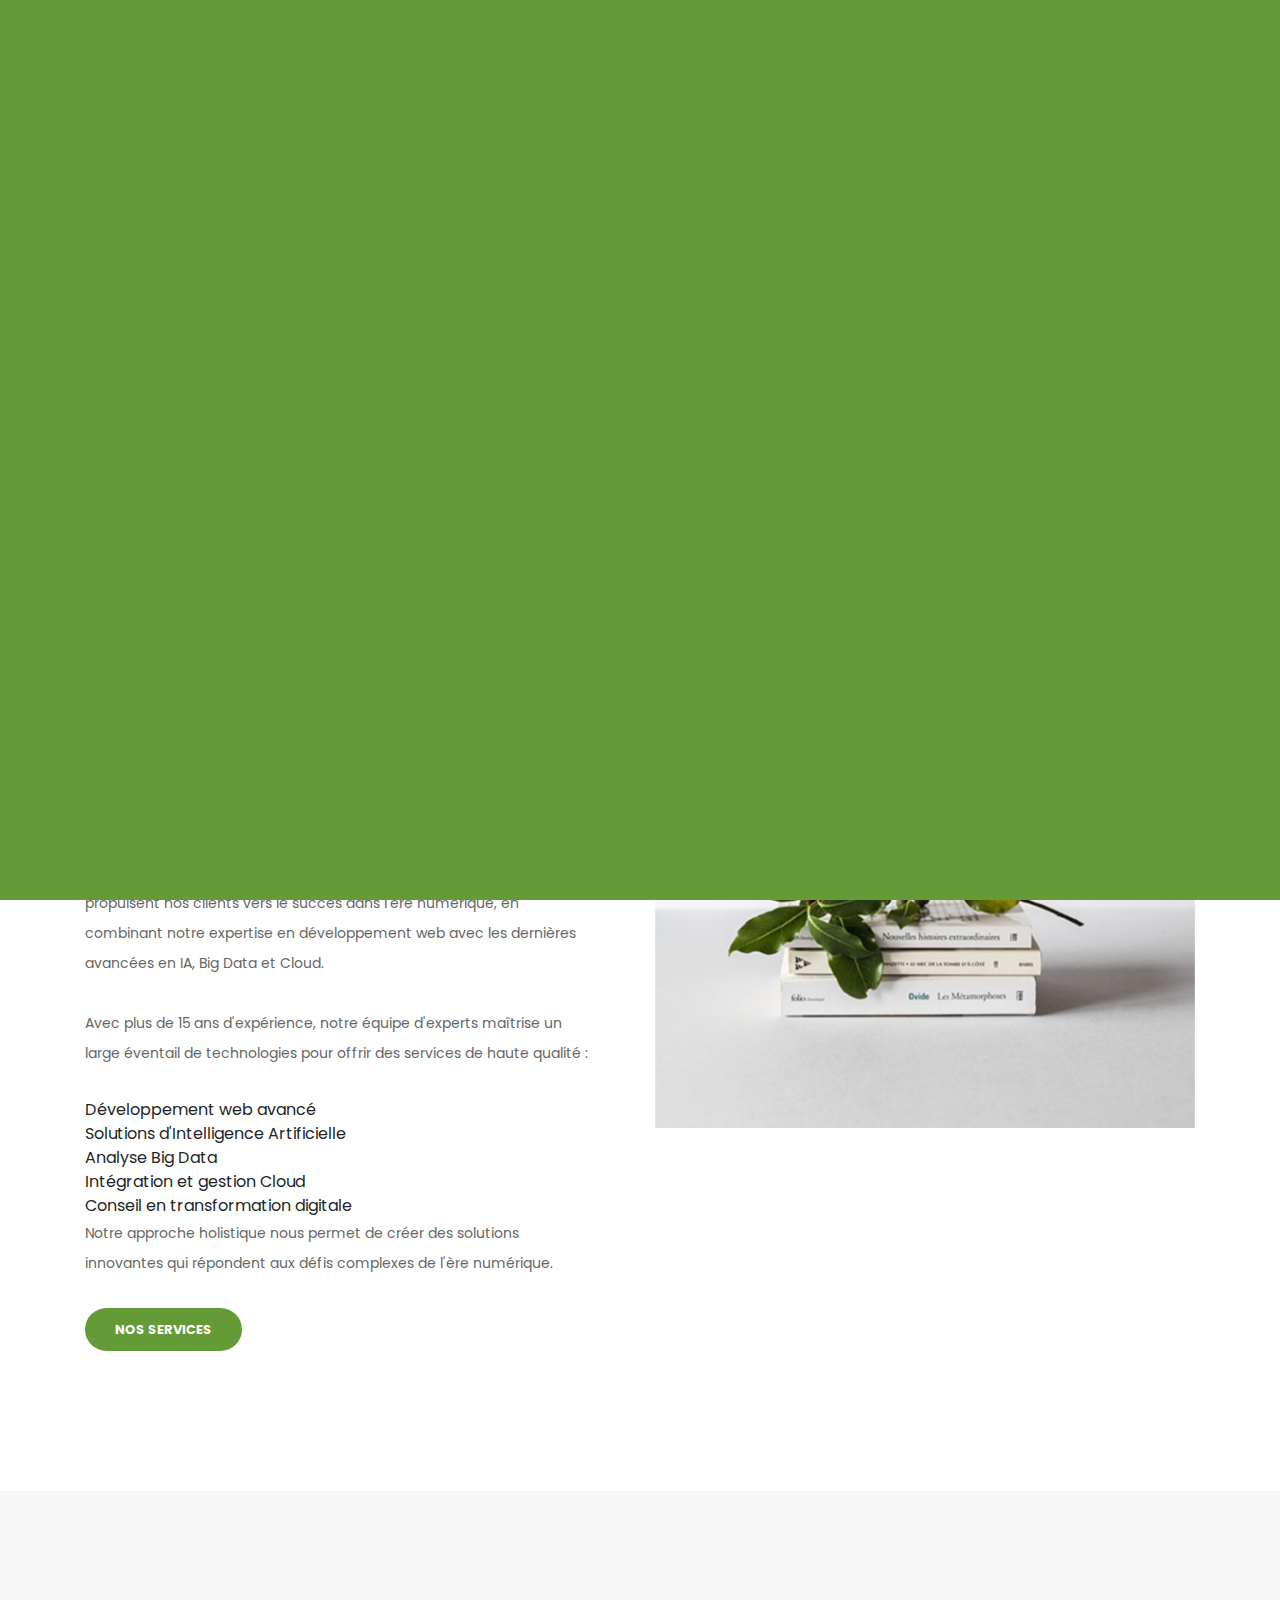
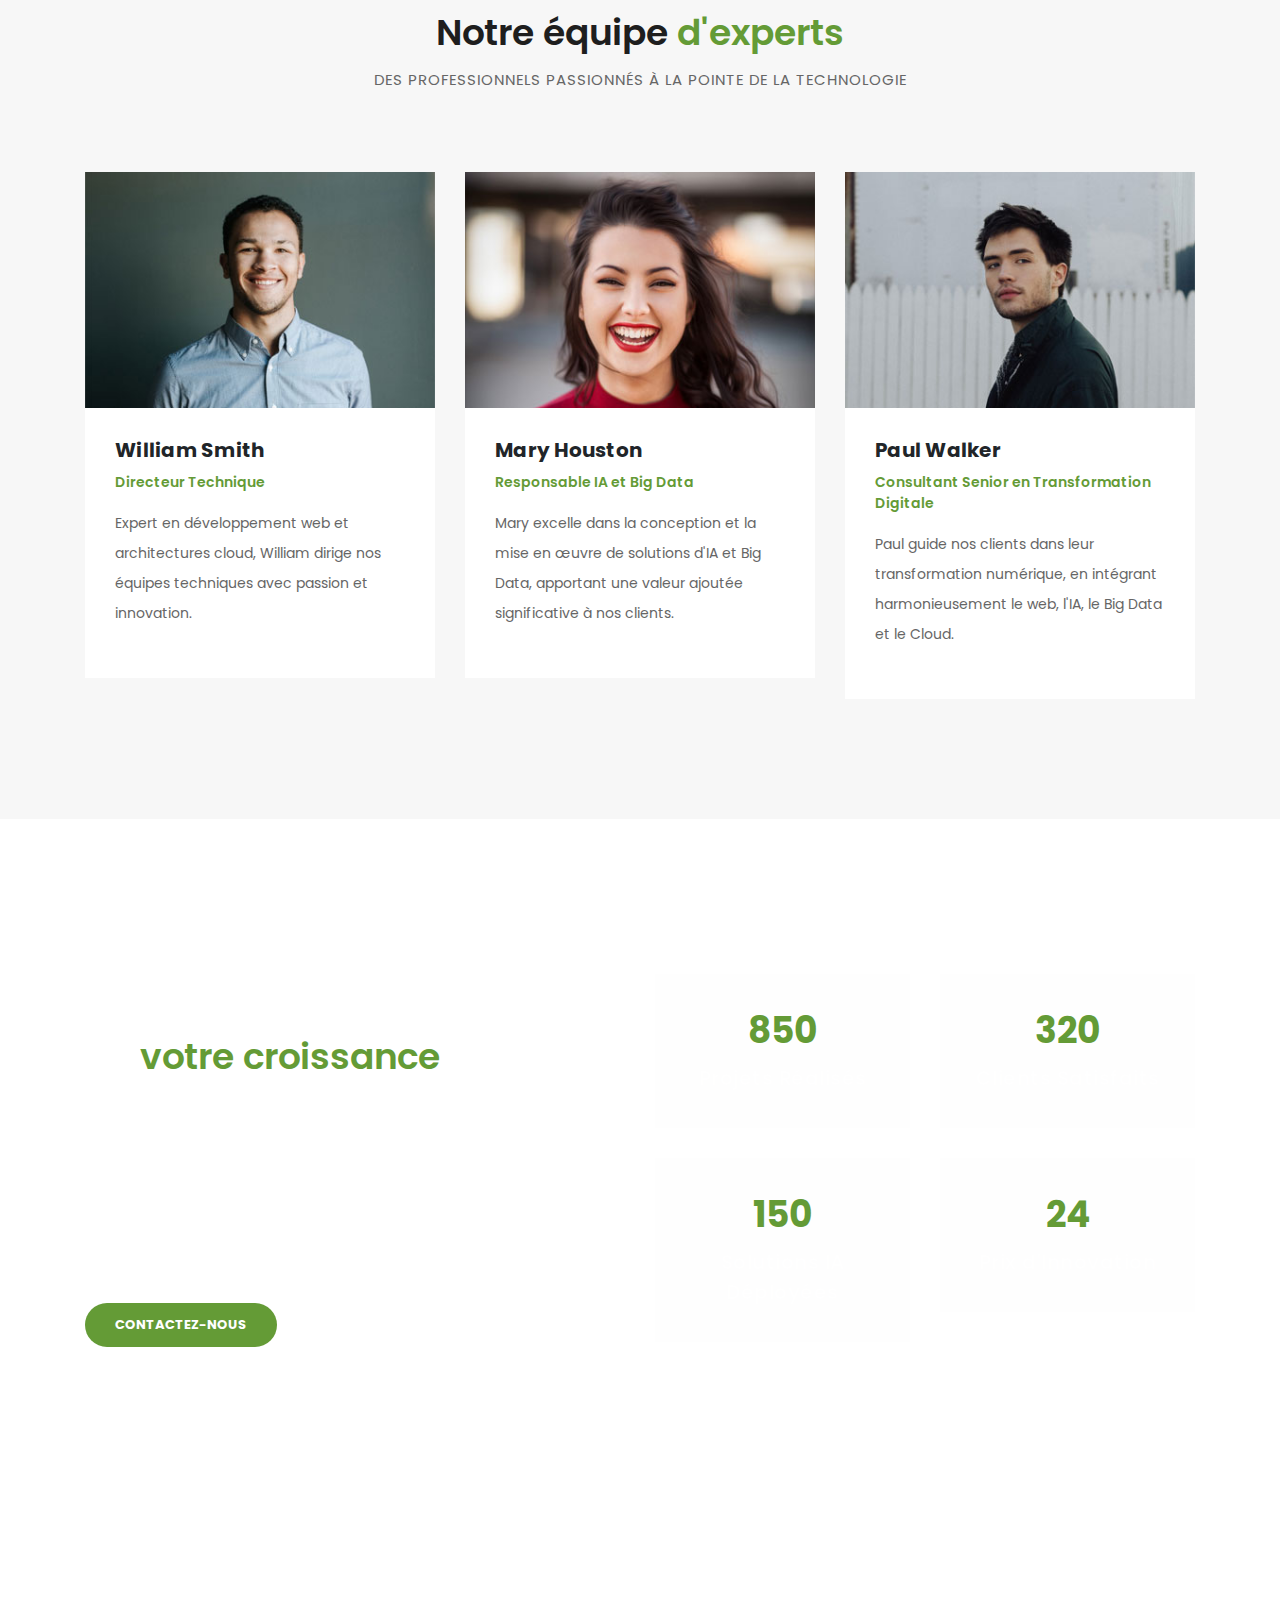
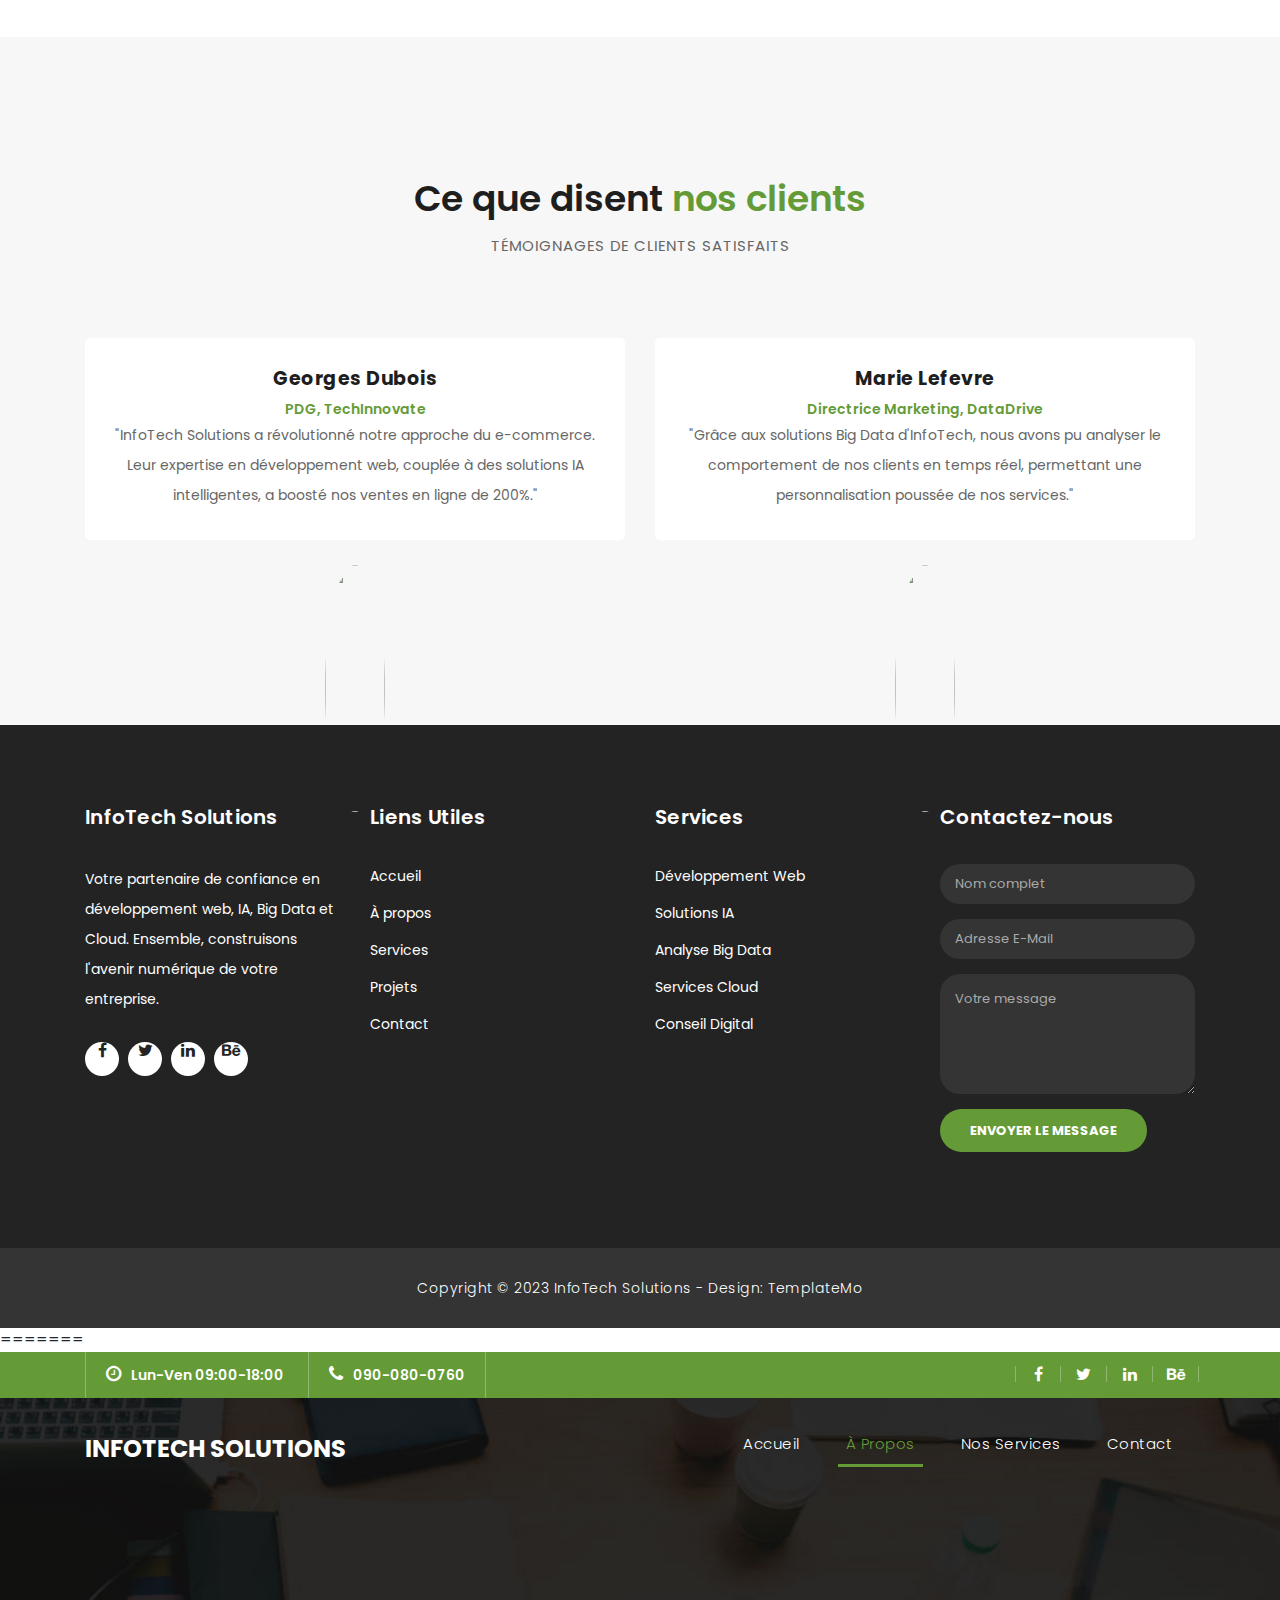
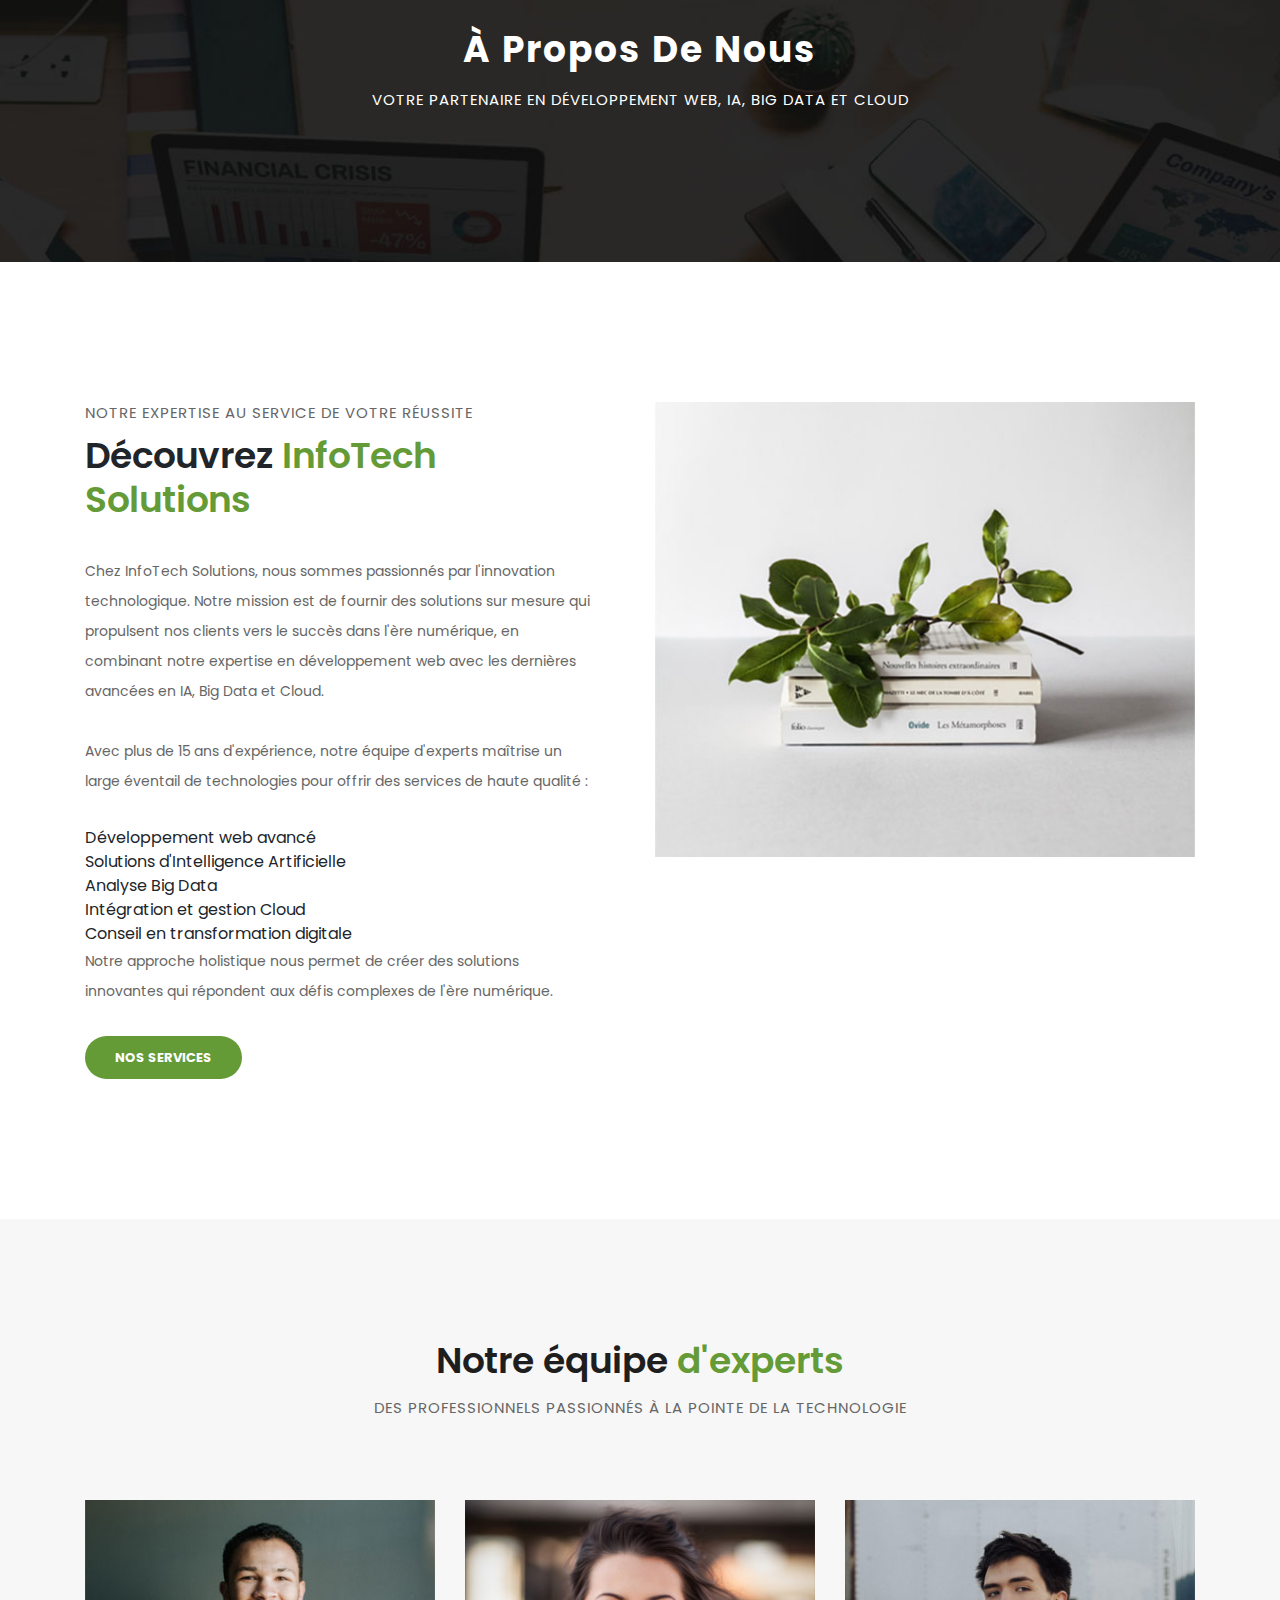
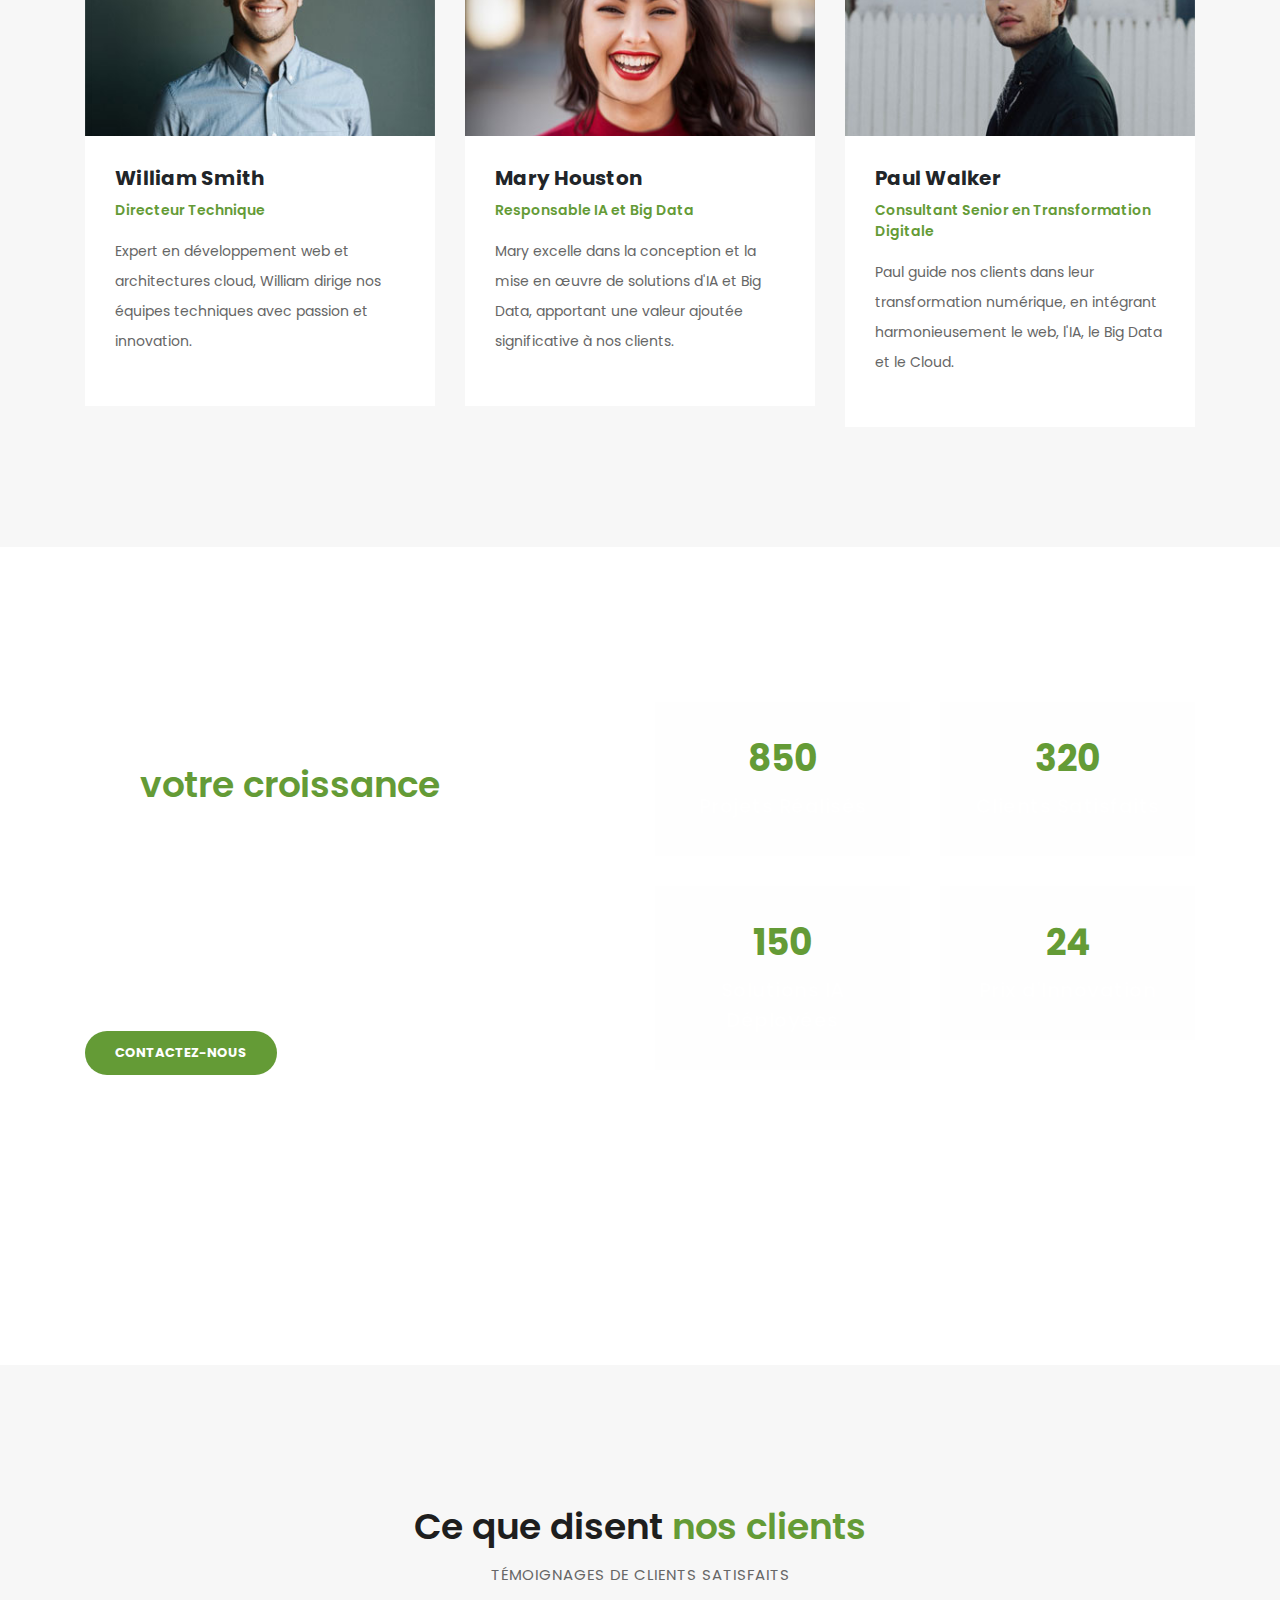
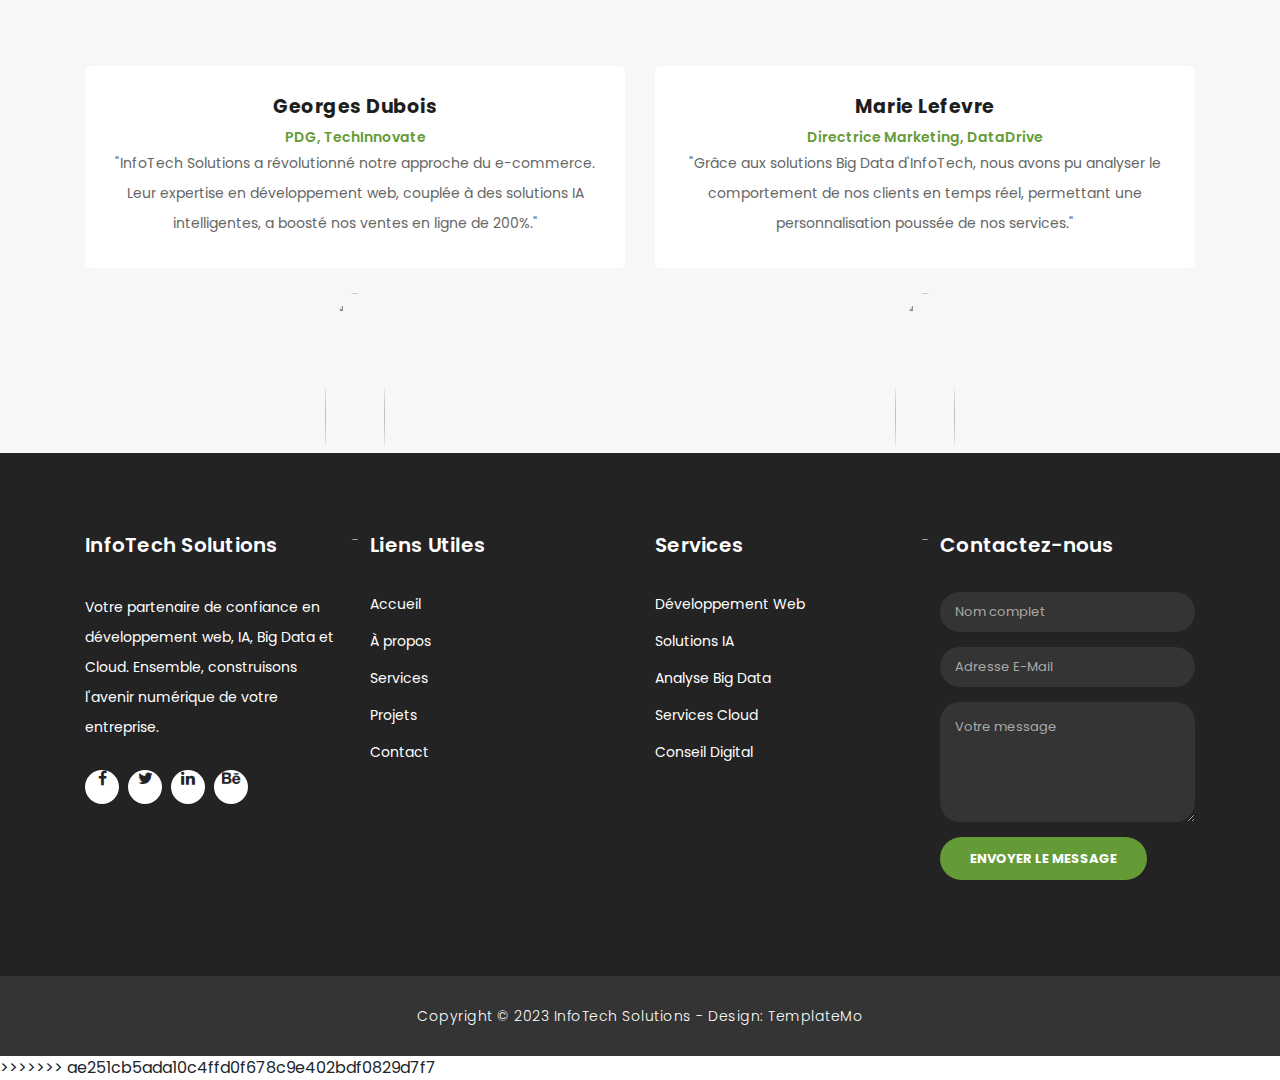
==== commit 619cf6c1: "Merge remote content" ====
--- a/about.html
+++ b/about.html
@@ -1,3 +1,4 @@
+<<<<<<< HEAD
 <!DOCTYPE html>
 <html lang="fr">
 
@@ -360,4 +361,368 @@
     </script>
 
   </body>
+=======
+<!DOCTYPE html>
+<html lang="fr">
+
+  <head>
+
+    <meta charset="utf-8">
+    <meta name="viewport" content="width=device-width, initial-scale=1, shrink-to-fit=no">
+    <meta name="description" content="Découvrez InfoTech Solutions, votre partenaire en développement web, IA, Big Data et Cloud">
+    <meta name="author" content="InfoTech Solutions">
+    
+    <link href="https://fonts.googleapis.com/css?family=Poppins:100,200,300,400,500,600,700,800,900&display=swap" rel="stylesheet">
+
+    <title>À propos - InfoTech Solutions</title>
+
+    <!-- Bootstrap core CSS -->
+    <link href="vendor/bootstrap/css/bootstrap.min.css" rel="stylesheet">
+
+    <!-- Additional CSS Files -->
+    <link rel="stylesheet" href="assets/css/fontawesome.css">
+    <link rel="stylesheet" href="assets/css/templatemo-finance-business.css">
+    <link rel="stylesheet" href="assets/css/owl.css">
+  </head>
+
+  <body>
+    <!-- ***** Preloader Start ***** -->
+    <div id="preloader">
+        <div class="jumper">
+            <div></div>
+            <div></div>
+            <div></div>
+        </div>
+    </div>  
+    <!-- ***** Preloader End ***** -->
+
+    <!-- Header -->
+    <div class="sub-header">
+      <div class="container">
+        <div class="row">
+          <div class="col-md-8 col-xs-12">
+            <ul class="left-info">
+              <li><a href="#"><i class="fa fa-clock-o"></i>Lun-Ven 09:00-18:00</a></li>
+              <li><a href="#"><i class="fa fa-phone"></i>090-080-0760</a></li>
+            </ul>
+          </div>
+          <div class="col-md-4">
+            <ul class="right-icons">
+              <li><a href="#"><i class="fa fa-facebook"></i></a></li>
+              <li><a href="#"><i class="fa fa-twitter"></i></a></li>
+              <li><a href="#"><i class="fa fa-linkedin"></i></a></li>
+              <li><a href="#"><i class="fa fa-behance"></i></a></li>
+            </ul>
+          </div>
+        </div>
+      </div>
+    </div>
+    
+    <header class="">
+      <nav class="navbar navbar-expand-lg">
+        <div class="container">
+          <a class="navbar-brand" href="index.html"><h2>InfoTech Solutions</h2></a>
+          <button class="navbar-toggler" type="button" data-toggle="collapse" data-target="#navbarResponsive" aria-controls="navbarResponsive" aria-expanded="false" aria-label="Toggle navigation">
+            <span class="navbar-toggler-icon"></span>
+          </button>
+          <div class="collapse navbar-collapse" id="navbarResponsive">
+            <ul class="navbar-nav ml-auto">
+              <li class="nav-item">
+                <a class="nav-link" href="index.html">Accueil
+                  <span class="sr-only">(current)</span>
+                </a>
+              </li>
+              <li class="nav-item active">
+                <a class="nav-link" href="about.html">À propos</a>
+              </li>
+              <li class="nav-item">
+                <a class="nav-link" href="services.html">Nos Services</a>
+              </li>
+              <li class="nav-item">
+                <a class="nav-link" href="contact.html">Contact</a>
+              </li>
+            </ul>
+          </div>
+        </div>
+      </nav>
+    </header>
+
+    <!-- Page Content -->
+    <div class="page-heading header-text">
+      <div class="container">
+        <div class="row">
+          <div class="col-md-12">
+            <h1>À propos de nous</h1>
+            <span>Votre partenaire en développement web, IA, Big Data et Cloud</span>
+          </div>
+        </div>
+      </div>
+    </div>
+
+    <div class="more-info about-info">
+      <div class="container">
+        <div class="row">
+          <div class="col-md-12">
+            <div class="more-info-content">
+              <div class="row">
+                <div class="col-md-6 align-self-center">
+                  <div class="right-content">
+                    <span>Notre expertise au service de votre réussite</span>
+                    <h2>Découvrez <em>InfoTech Solutions</em></h2>
+                    <p>Chez InfoTech Solutions, nous sommes passionnés par l'innovation technologique. Notre mission est de fournir des solutions sur mesure qui propulsent nos clients vers le succès dans l'ère numérique, en combinant notre expertise en développement web avec les dernières avancées en IA, Big Data et Cloud.</p>
+                    <p>Avec plus de 15 ans d'expérience, notre équipe d'experts maîtrise un large éventail de technologies pour offrir des services de haute qualité :</p>
+                    <ul>
+                      <li>Développement web avancé</li>
+                      <li>Solutions d'Intelligence Artificielle</li>
+                      <li>Analyse Big Data</li>
+                      <li>Intégration et gestion Cloud</li>
+                      <li>Conseil en transformation digitale</li>
+                    </ul>
+                    <p>Notre approche holistique nous permet de créer des solutions innovantes qui répondent aux défis complexes de l'ère numérique.</p>
+                    <a href="services.html" class="filled-button">Nos Services</a>
+                  </div>
+                </div>
+                <div class="col-md-6">
+                  <div class="left-image">
+                    <img src="assets/images/about-image.jpg" alt="">
+                  </div>
+                </div>
+              </div>
+            </div>
+          </div>
+        </div>
+      </div>
+    </div>
+
+    <div class="team">
+      <div class="container">
+        <div class="row">
+          <div class="col-md-12">
+            <div class="section-heading">
+              <h2>Notre équipe <em>d'experts</em></h2>
+              <span>Des professionnels passionnés à la pointe de la technologie</span>
+            </div>
+          </div>
+          <div class="col-md-4">
+            <div class="team-item">
+              <img src="assets/images/team_01.jpg" alt="">
+              <div class="down-content">
+                <h4>William Smith</h4>
+                <span>Directeur Technique</span>
+                <p>Expert en développement web et architectures cloud, William dirige nos équipes techniques avec passion et innovation.</p>
+              </div>
+            </div>
+          </div>
+          <div class="col-md-4">
+            <div class="team-item">
+              <img src="assets/images/team_02.jpg" alt="">
+              <div class="down-content">
+                <h4>Mary Houston</h4>
+                <span>Responsable IA et Big Data</span>
+                <p>Mary excelle dans la conception et la mise en œuvre de solutions d'IA et Big Data, apportant une valeur ajoutée significative à nos clients.</p>
+              </div>
+            </div>
+          </div>
+          <div class="col-md-4">
+            <div class="team-item">
+              <img src="assets/images/team_03.jpg" alt="">
+              <div class="down-content">
+                <h4>Paul Walker</h4>
+                <span>Consultant Senior en Transformation Digitale</span>
+                <p>Paul guide nos clients dans leur transformation numérique, en intégrant harmonieusement le web, l'IA, le Big Data et le Cloud.</p>
+              </div>
+            </div>
+          </div>
+        </div>
+      </div>
+    </div>
+
+    <div class="fun-facts">
+      <div class="container">
+        <div class="row">
+          <div class="col-md-6">
+            <div class="left-content">
+              <span>Notre impact en chiffres</span>
+              <h2>Notre expertise au service de <em>votre croissance</em></h2>
+              <p>Depuis notre création, InfoTech Solutions a accompagné des centaines d'entreprises dans leur transformation numérique. Notre approche intégrée, combinant développement web, IA, Big Data et Cloud, nous a permis de livrer des solutions innovantes qui ont un impact réel sur la performance de nos clients.</p>
+              <a href="contact.html" class="filled-button">Contactez-nous</a>
+            </div>
+          </div>
+          <div class="col-md-6 align-self-center">
+            <div class="row">
+              <div class="col-md-6">
+                <div class="count-area-content">
+                  <div class="count-digit">850</div>
+                  <div class="count-title">Projets Réalisés</div>
+                </div>
+              </div>
+              <div class="col-md-6">
+                <div class="count-area-content">
+                  <div class="count-digit">320</div>
+                  <div class="count-title">Clients Satisfaits</div>
+                </div>
+              </div>
+              <div class="col-md-6">
+                <div class="count-area-content">
+                  <div class="count-digit">150</div>
+                  <div class="count-title">Solutions IA Déployées</div>
+                </div>
+              </div>
+              <div class="col-md-6">
+                <div class="count-area-content">
+                  <div class="count-digit">24</div>
+                  <div class="count-title">Prix d'Innovation</div>
+                </div>
+              </div>
+            </div>
+          </div>
+        </div>
+      </div>
+    </div>
+
+    <div class="testimonials">
+      <div class="container">
+        <div class="row">
+          <div class="col-md-12">
+            <div class="section-heading">
+              <h2>Ce que disent <em>nos clients</em></h2>
+              <span>Témoignages de clients satisfaits</span>
+            </div>
+          </div>
+          <div class="col-md-12">
+            <div class="owl-testimonials owl-carousel">
+              
+              <div class="testimonial-item">
+                <div class="inner-content">
+                  <h4>Georges Dubois</h4>
+                  <span>PDG, TechInnovate</span>
+                  <p>"InfoTech Solutions a révolutionné notre approche du e-commerce. Leur expertise en développement web, couplée à des solutions IA intelligentes, a boosté nos ventes en ligne de 200%."</p>
+                </div>
+                <img src="http://placehold.it/60x60" alt="">
+              </div>
+              
+              <div class="testimonial-item">
+                <div class="inner-content">
+                  <h4>Marie Lefevre</h4>
+                  <span>Directrice Marketing, DataDrive</span>
+                  <p>"Grâce aux solutions Big Data d'InfoTech, nous avons pu analyser le comportement de nos clients en temps réel, permettant une personnalisation poussée de nos services."</p>
+                </div>
+                <img src="http://placehold.it/60x60" alt="">
+              </div>
+              
+              <div class="testimonial-item">
+                <div class="inner-content">
+                  <h4>Pierre Martin</h4>
+                  <span>DSI, CloudFirst</span>
+                  <p>"La migration de nos systèmes vers le cloud, orchestrée par InfoTech Solutions, a considérablement amélioré notre agilité et réduit nos coûts d'infrastructure de 40%."</p>
+                </div>
+                <img src="http://placehold.it/60x60" alt="">
+              </div>
+              
+            </div>
+          </div>
+        </div>
+      </div>
+    </div>
+
+    <!-- Footer Starts Here -->
+    <footer>
+      <div class="container">
+        <div class="row">
+          <div class="col-md-3 footer-item">
+            <h4>InfoTech Solutions</h4>
+            <p>Votre partenaire de confiance en développement web, IA, Big Data et Cloud. Ensemble, construisons l'avenir numérique de votre entreprise.</p>
+            <ul class="social-icons">
+              <li><a rel="nofollow" href="#" target="_blank"><i class="fa fa-facebook"></i></a></li>
+              <li><a href="#"><i class="fa fa-twitter"></i></a></li>
+              <li><a href="#"><i class="fa fa-linkedin"></i></a></li>
+              <li><a href="#"><i class="fa fa-behance"></i></a></li>
+            </ul>
+          </div>
+          <div class="col-md-3 footer-item">
+            <h4>Liens Utiles</h4>
+            <ul class="menu-list">
+              <li><a href="#">Accueil</a></li>
+              <li><a href="#">À propos</a></li>
+              <li><a href="#">Services</a></li>
+              <li><a href="#">Projets</a></li>
+              <li><a href="#">Contact</a></li>
+            </ul>
+          </div>
+          <div class="col-md-3 footer-item">
+            <h4>Services</h4>
+            <ul class="menu-list">
+              <li><a href="#">Développement Web</a></li>
+              <li><a href="#">Solutions IA</a></li>
+              <li><a href="#">Analyse Big Data</a></li>
+              <li><a href="#">Services Cloud</a></li>
+              <li><a href="#">Conseil Digital</a></li>
+            </ul>
+          </div>
+          <div class="col-md-3 footer-item last-item">
+            <h4>Contactez-nous</h4>
+            <div class="contact-form">
+              <form id="contact footer-contact" action="" method="post">
+                <div class="row">
+                  <div class="col-lg-12 col-md-12 col-sm-12">
+                    <fieldset>
+                      <input name="name" type="text" class="form-control" id="name" placeholder="Nom complet" required="">
+                    </fieldset>
+                  </div>
+                  <div class="col-lg-12 col-md-12 col-sm-12">
+                    <fieldset>
+                      <input name="email" type="text" class="form-control" id="email" pattern="[^ @]*@[^ @]*" placeholder="Adresse E-Mail" required="">
+                    </fieldset>
+                  </div>
+                  <div class="col-lg-12">
+                    <fieldset>
+                      <textarea name="message" rows="6" class="form-control" id="message" placeholder="Votre message" required=""></textarea>
+                    </fieldset>
+                  </div>
+                  <div class="col-lg-12">
+                    <fieldset>
+                      <button type="submit" id="form-submit" class="filled-button">Envoyer le message</button>
+                    </fieldset>
+                  </div>
+                </div>
+              </form>
+            </div>
+          </div>
+        </div>
+      </div>
+    </footer>
+    
+    <div class="sub-footer">
+      <div class="container">
+        <div class="row">
+          <div class="col-md-12">
+            <p>Copyright &copy; 2023 InfoTech Solutions - Design: <a rel="nofollow noopener" href="https://templatemo.com" target="_blank">TemplateMo</a></p>
+          </div>
+        </div>
+      </div>
+    </div>
+
+    <!-- Bootstrap core JavaScript -->
+    <script src="vendor/jquery/jquery.min.js"></script>
+    <script src="vendor/bootstrap/js/bootstrap.bundle.min.js"></script>
+
+    <!-- Additional Scripts -->
+    <script src="assets/js/custom.js"></script>
+    <script src="assets/js/owl.js"></script>
+    <script src="assets/js/slick.js"></script>
+    <script src="assets/js/accordions.js"></script>
+
+    <script language = "text/Javascript"> 
+      cleared[0] = cleared[1] = cleared[2] = 0; //set a cleared flag for each field
+      function clearField(t){                   //declaring the array outside of the
+      if(! cleared[t.id]){                      // function makes it static and global
+          cleared[t.id] = 1;  // you could use true and false, but that's more typing
+          t.value='';         // with more chance of typos
+          t.style.color='#fff';
+          }
+      }
+    </script>
+
+  </body>
+>>>>>>> ae251cb5ada10c4ffd0f678c9e402bdf0829d7f7
 </html>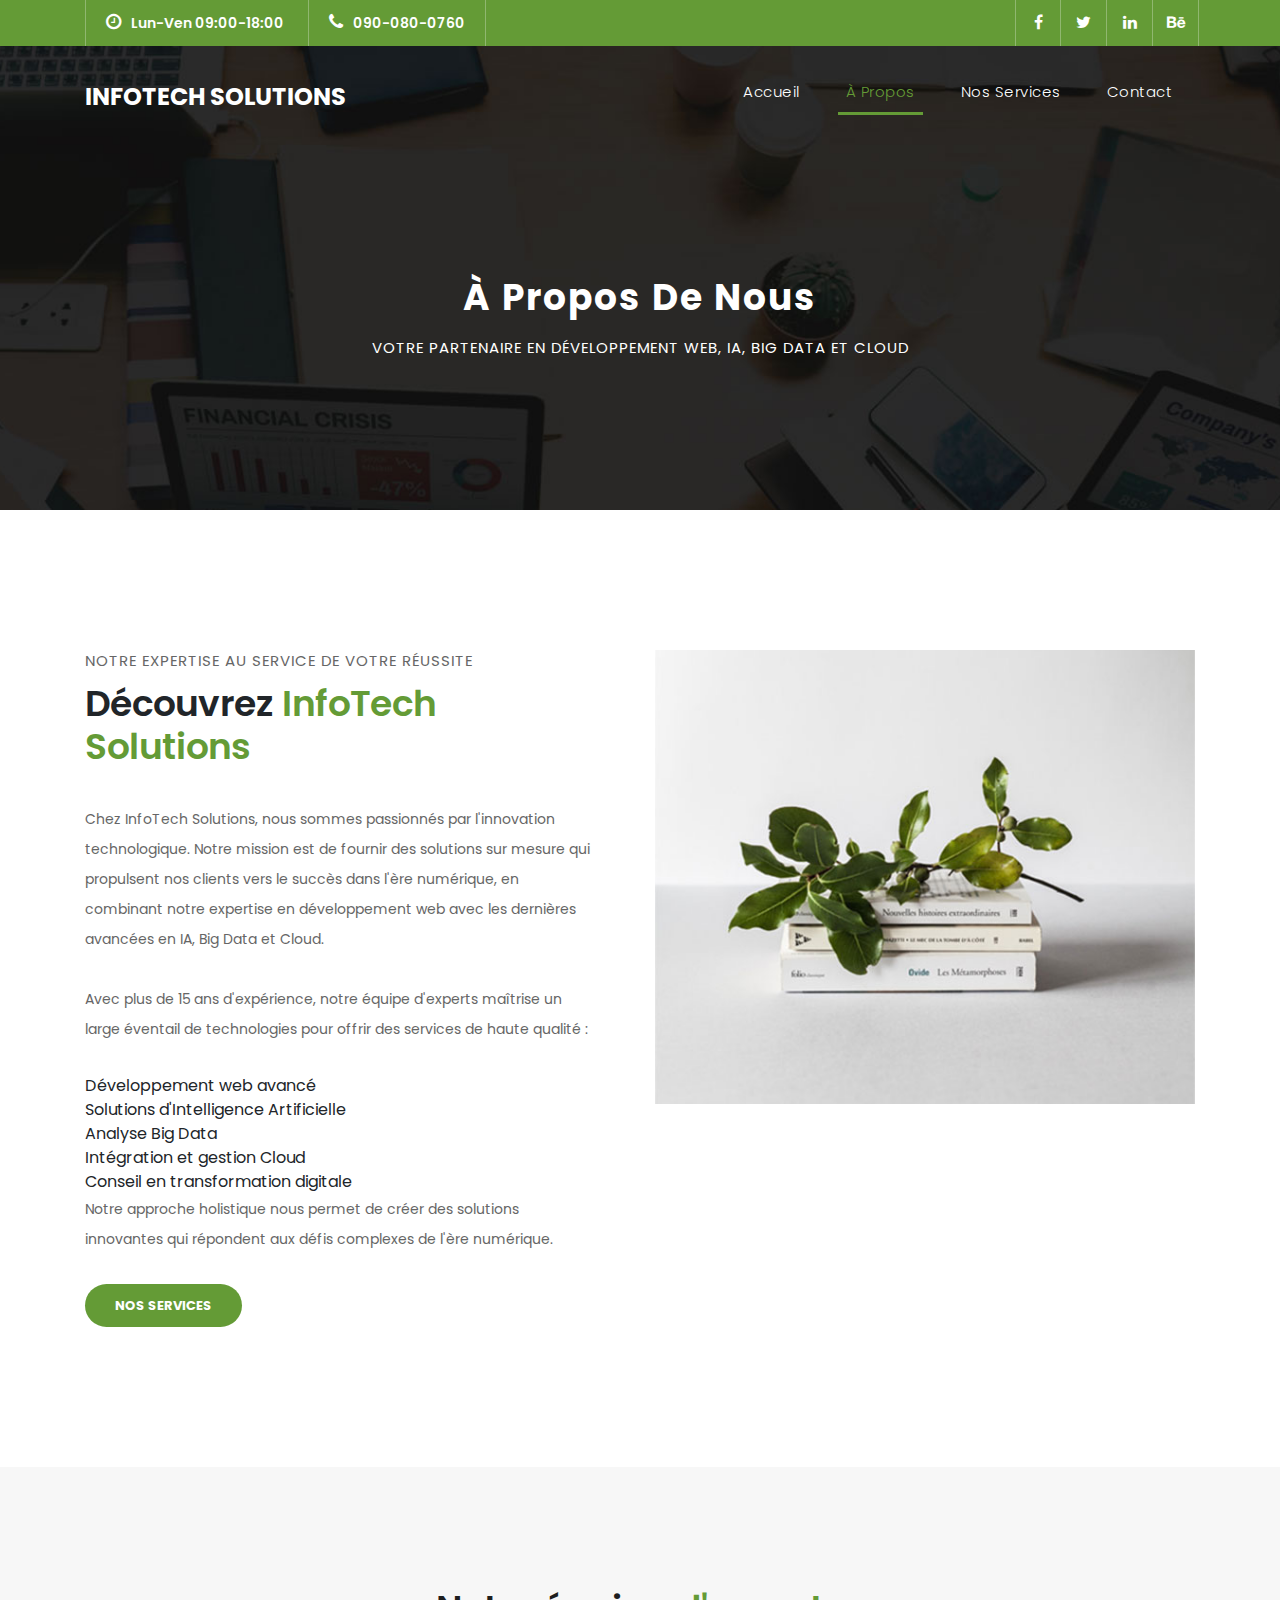
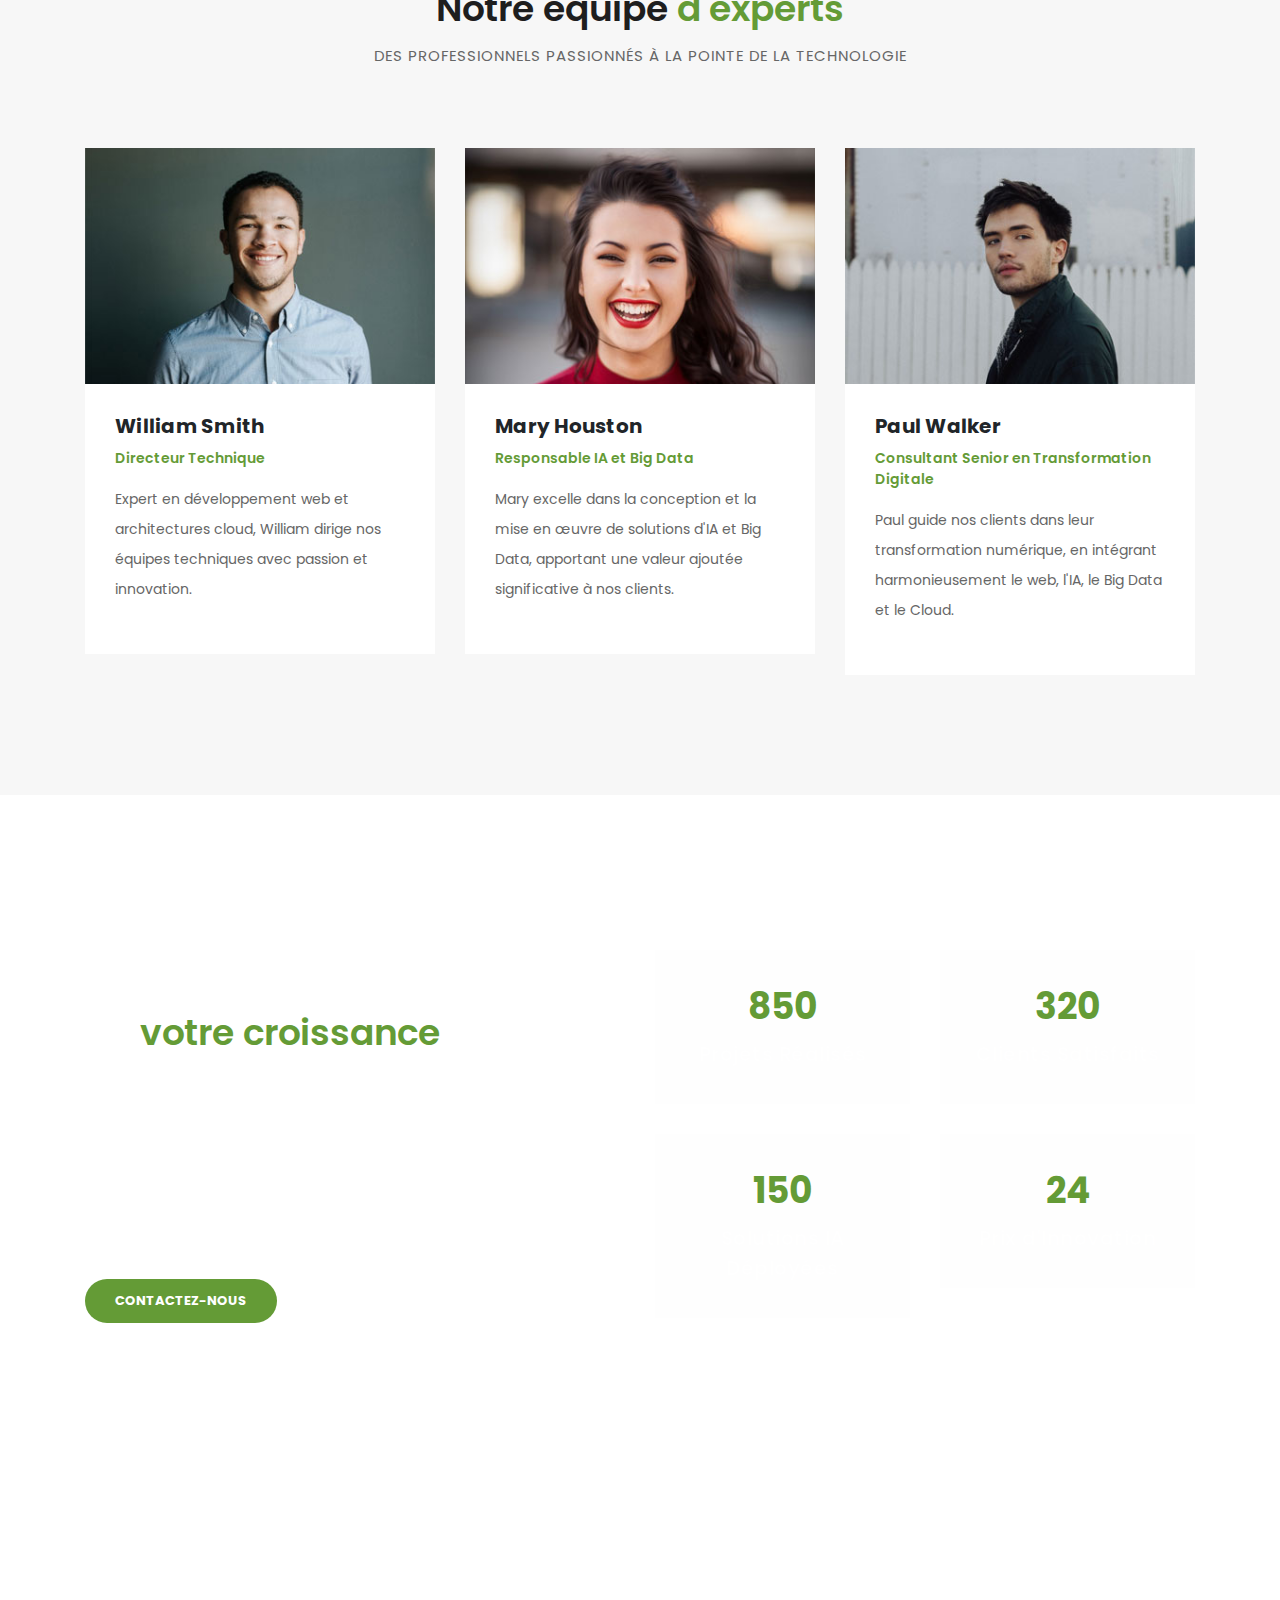
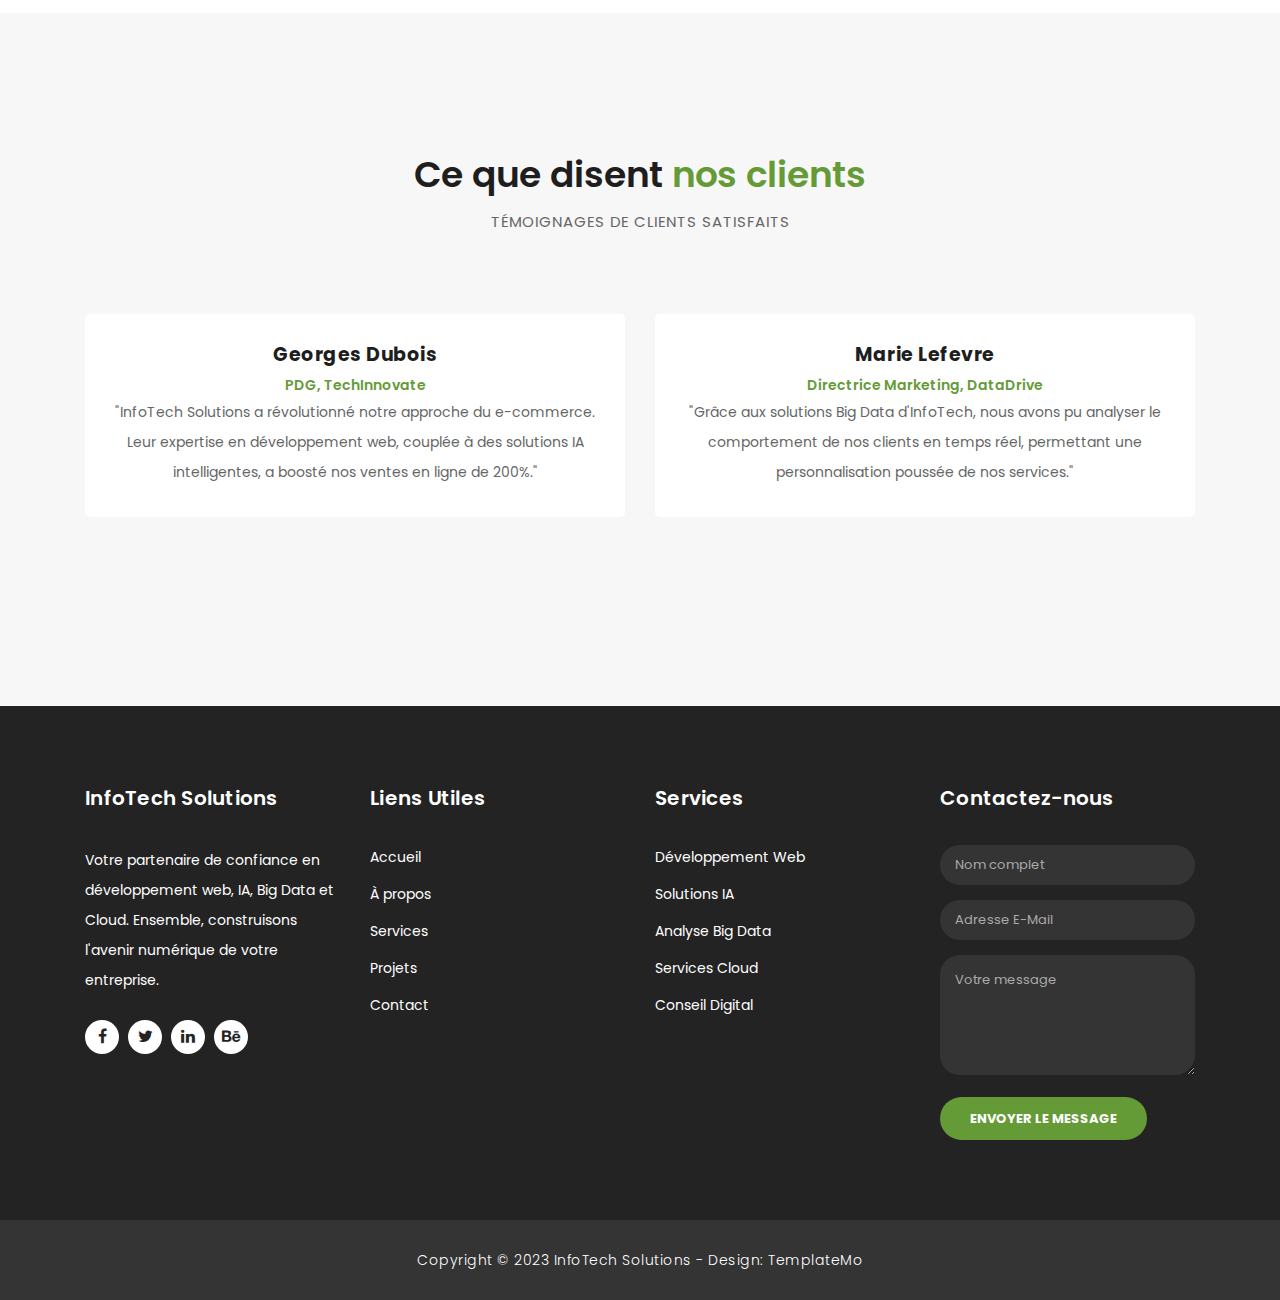
==== commit be486c4e: "bon code" ====
--- a/about.html
+++ b/about.html
@@ -1,4 +1,3 @@
-<<<<<<< HEAD
 <!DOCTYPE html>
 <html lang="fr">
 
@@ -361,368 +360,4 @@
     </script>
 
   </body>
-=======
-<!DOCTYPE html>
-<html lang="fr">
-
-  <head>
-
-    <meta charset="utf-8">
-    <meta name="viewport" content="width=device-width, initial-scale=1, shrink-to-fit=no">
-    <meta name="description" content="Découvrez InfoTech Solutions, votre partenaire en développement web, IA, Big Data et Cloud">
-    <meta name="author" content="InfoTech Solutions">
-    
-    <link href="https://fonts.googleapis.com/css?family=Poppins:100,200,300,400,500,600,700,800,900&display=swap" rel="stylesheet">
-
-    <title>À propos - InfoTech Solutions</title>
-
-    <!-- Bootstrap core CSS -->
-    <link href="vendor/bootstrap/css/bootstrap.min.css" rel="stylesheet">
-
-    <!-- Additional CSS Files -->
-    <link rel="stylesheet" href="assets/css/fontawesome.css">
-    <link rel="stylesheet" href="assets/css/templatemo-finance-business.css">
-    <link rel="stylesheet" href="assets/css/owl.css">
-  </head>
-
-  <body>
-    <!-- ***** Preloader Start ***** -->
-    <div id="preloader">
-        <div class="jumper">
-            <div></div>
-            <div></div>
-            <div></div>
-        </div>
-    </div>  
-    <!-- ***** Preloader End ***** -->
-
-    <!-- Header -->
-    <div class="sub-header">
-      <div class="container">
-        <div class="row">
-          <div class="col-md-8 col-xs-12">
-            <ul class="left-info">
-              <li><a href="#"><i class="fa fa-clock-o"></i>Lun-Ven 09:00-18:00</a></li>
-              <li><a href="#"><i class="fa fa-phone"></i>090-080-0760</a></li>
-            </ul>
-          </div>
-          <div class="col-md-4">
-            <ul class="right-icons">
-              <li><a href="#"><i class="fa fa-facebook"></i></a></li>
-              <li><a href="#"><i class="fa fa-twitter"></i></a></li>
-              <li><a href="#"><i class="fa fa-linkedin"></i></a></li>
-              <li><a href="#"><i class="fa fa-behance"></i></a></li>
-            </ul>
-          </div>
-        </div>
-      </div>
-    </div>
-    
-    <header class="">
-      <nav class="navbar navbar-expand-lg">
-        <div class="container">
-          <a class="navbar-brand" href="index.html"><h2>InfoTech Solutions</h2></a>
-          <button class="navbar-toggler" type="button" data-toggle="collapse" data-target="#navbarResponsive" aria-controls="navbarResponsive" aria-expanded="false" aria-label="Toggle navigation">
-            <span class="navbar-toggler-icon"></span>
-          </button>
-          <div class="collapse navbar-collapse" id="navbarResponsive">
-            <ul class="navbar-nav ml-auto">
-              <li class="nav-item">
-                <a class="nav-link" href="index.html">Accueil
-                  <span class="sr-only">(current)</span>
-                </a>
-              </li>
-              <li class="nav-item active">
-                <a class="nav-link" href="about.html">À propos</a>
-              </li>
-              <li class="nav-item">
-                <a class="nav-link" href="services.html">Nos Services</a>
-              </li>
-              <li class="nav-item">
-                <a class="nav-link" href="contact.html">Contact</a>
-              </li>
-            </ul>
-          </div>
-        </div>
-      </nav>
-    </header>
-
-    <!-- Page Content -->
-    <div class="page-heading header-text">
-      <div class="container">
-        <div class="row">
-          <div class="col-md-12">
-            <h1>À propos de nous</h1>
-            <span>Votre partenaire en développement web, IA, Big Data et Cloud</span>
-          </div>
-        </div>
-      </div>
-    </div>
-
-    <div class="more-info about-info">
-      <div class="container">
-        <div class="row">
-          <div class="col-md-12">
-            <div class="more-info-content">
-              <div class="row">
-                <div class="col-md-6 align-self-center">
-                  <div class="right-content">
-                    <span>Notre expertise au service de votre réussite</span>
-                    <h2>Découvrez <em>InfoTech Solutions</em></h2>
-                    <p>Chez InfoTech Solutions, nous sommes passionnés par l'innovation technologique. Notre mission est de fournir des solutions sur mesure qui propulsent nos clients vers le succès dans l'ère numérique, en combinant notre expertise en développement web avec les dernières avancées en IA, Big Data et Cloud.</p>
-                    <p>Avec plus de 15 ans d'expérience, notre équipe d'experts maîtrise un large éventail de technologies pour offrir des services de haute qualité :</p>
-                    <ul>
-                      <li>Développement web avancé</li>
-                      <li>Solutions d'Intelligence Artificielle</li>
-                      <li>Analyse Big Data</li>
-                      <li>Intégration et gestion Cloud</li>
-                      <li>Conseil en transformation digitale</li>
-                    </ul>
-                    <p>Notre approche holistique nous permet de créer des solutions innovantes qui répondent aux défis complexes de l'ère numérique.</p>
-                    <a href="services.html" class="filled-button">Nos Services</a>
-                  </div>
-                </div>
-                <div class="col-md-6">
-                  <div class="left-image">
-                    <img src="assets/images/about-image.jpg" alt="">
-                  </div>
-                </div>
-              </div>
-            </div>
-          </div>
-        </div>
-      </div>
-    </div>
-
-    <div class="team">
-      <div class="container">
-        <div class="row">
-          <div class="col-md-12">
-            <div class="section-heading">
-              <h2>Notre équipe <em>d'experts</em></h2>
-              <span>Des professionnels passionnés à la pointe de la technologie</span>
-            </div>
-          </div>
-          <div class="col-md-4">
-            <div class="team-item">
-              <img src="assets/images/team_01.jpg" alt="">
-              <div class="down-content">
-                <h4>William Smith</h4>
-                <span>Directeur Technique</span>
-                <p>Expert en développement web et architectures cloud, William dirige nos équipes techniques avec passion et innovation.</p>
-              </div>
-            </div>
-          </div>
-          <div class="col-md-4">
-            <div class="team-item">
-              <img src="assets/images/team_02.jpg" alt="">
-              <div class="down-content">
-                <h4>Mary Houston</h4>
-                <span>Responsable IA et Big Data</span>
-                <p>Mary excelle dans la conception et la mise en œuvre de solutions d'IA et Big Data, apportant une valeur ajoutée significative à nos clients.</p>
-              </div>
-            </div>
-          </div>
-          <div class="col-md-4">
-            <div class="team-item">
-              <img src="assets/images/team_03.jpg" alt="">
-              <div class="down-content">
-                <h4>Paul Walker</h4>
-                <span>Consultant Senior en Transformation Digitale</span>
-                <p>Paul guide nos clients dans leur transformation numérique, en intégrant harmonieusement le web, l'IA, le Big Data et le Cloud.</p>
-              </div>
-            </div>
-          </div>
-        </div>
-      </div>
-    </div>
-
-    <div class="fun-facts">
-      <div class="container">
-        <div class="row">
-          <div class="col-md-6">
-            <div class="left-content">
-              <span>Notre impact en chiffres</span>
-              <h2>Notre expertise au service de <em>votre croissance</em></h2>
-              <p>Depuis notre création, InfoTech Solutions a accompagné des centaines d'entreprises dans leur transformation numérique. Notre approche intégrée, combinant développement web, IA, Big Data et Cloud, nous a permis de livrer des solutions innovantes qui ont un impact réel sur la performance de nos clients.</p>
-              <a href="contact.html" class="filled-button">Contactez-nous</a>
-            </div>
-          </div>
-          <div class="col-md-6 align-self-center">
-            <div class="row">
-              <div class="col-md-6">
-                <div class="count-area-content">
-                  <div class="count-digit">850</div>
-                  <div class="count-title">Projets Réalisés</div>
-                </div>
-              </div>
-              <div class="col-md-6">
-                <div class="count-area-content">
-                  <div class="count-digit">320</div>
-                  <div class="count-title">Clients Satisfaits</div>
-                </div>
-              </div>
-              <div class="col-md-6">
-                <div class="count-area-content">
-                  <div class="count-digit">150</div>
-                  <div class="count-title">Solutions IA Déployées</div>
-                </div>
-              </div>
-              <div class="col-md-6">
-                <div class="count-area-content">
-                  <div class="count-digit">24</div>
-                  <div class="count-title">Prix d'Innovation</div>
-                </div>
-              </div>
-            </div>
-          </div>
-        </div>
-      </div>
-    </div>
-
-    <div class="testimonials">
-      <div class="container">
-        <div class="row">
-          <div class="col-md-12">
-            <div class="section-heading">
-              <h2>Ce que disent <em>nos clients</em></h2>
-              <span>Témoignages de clients satisfaits</span>
-            </div>
-          </div>
-          <div class="col-md-12">
-            <div class="owl-testimonials owl-carousel">
-              
-              <div class="testimonial-item">
-                <div class="inner-content">
-                  <h4>Georges Dubois</h4>
-                  <span>PDG, TechInnovate</span>
-                  <p>"InfoTech Solutions a révolutionné notre approche du e-commerce. Leur expertise en développement web, couplée à des solutions IA intelligentes, a boosté nos ventes en ligne de 200%."</p>
-                </div>
-                <img src="http://placehold.it/60x60" alt="">
-              </div>
-              
-              <div class="testimonial-item">
-                <div class="inner-content">
-                  <h4>Marie Lefevre</h4>
-                  <span>Directrice Marketing, DataDrive</span>
-                  <p>"Grâce aux solutions Big Data d'InfoTech, nous avons pu analyser le comportement de nos clients en temps réel, permettant une personnalisation poussée de nos services."</p>
-                </div>
-                <img src="http://placehold.it/60x60" alt="">
-              </div>
-              
-              <div class="testimonial-item">
-                <div class="inner-content">
-                  <h4>Pierre Martin</h4>
-                  <span>DSI, CloudFirst</span>
-                  <p>"La migration de nos systèmes vers le cloud, orchestrée par InfoTech Solutions, a considérablement amélioré notre agilité et réduit nos coûts d'infrastructure de 40%."</p>
-                </div>
-                <img src="http://placehold.it/60x60" alt="">
-              </div>
-              
-            </div>
-          </div>
-        </div>
-      </div>
-    </div>
-
-    <!-- Footer Starts Here -->
-    <footer>
-      <div class="container">
-        <div class="row">
-          <div class="col-md-3 footer-item">
-            <h4>InfoTech Solutions</h4>
-            <p>Votre partenaire de confiance en développement web, IA, Big Data et Cloud. Ensemble, construisons l'avenir numérique de votre entreprise.</p>
-            <ul class="social-icons">
-              <li><a rel="nofollow" href="#" target="_blank"><i class="fa fa-facebook"></i></a></li>
-              <li><a href="#"><i class="fa fa-twitter"></i></a></li>
-              <li><a href="#"><i class="fa fa-linkedin"></i></a></li>
-              <li><a href="#"><i class="fa fa-behance"></i></a></li>
-            </ul>
-          </div>
-          <div class="col-md-3 footer-item">
-            <h4>Liens Utiles</h4>
-            <ul class="menu-list">
-              <li><a href="#">Accueil</a></li>
-              <li><a href="#">À propos</a></li>
-              <li><a href="#">Services</a></li>
-              <li><a href="#">Projets</a></li>
-              <li><a href="#">Contact</a></li>
-            </ul>
-          </div>
-          <div class="col-md-3 footer-item">
-            <h4>Services</h4>
-            <ul class="menu-list">
-              <li><a href="#">Développement Web</a></li>
-              <li><a href="#">Solutions IA</a></li>
-              <li><a href="#">Analyse Big Data</a></li>
-              <li><a href="#">Services Cloud</a></li>
-              <li><a href="#">Conseil Digital</a></li>
-            </ul>
-          </div>
-          <div class="col-md-3 footer-item last-item">
-            <h4>Contactez-nous</h4>
-            <div class="contact-form">
-              <form id="contact footer-contact" action="" method="post">
-                <div class="row">
-                  <div class="col-lg-12 col-md-12 col-sm-12">
-                    <fieldset>
-                      <input name="name" type="text" class="form-control" id="name" placeholder="Nom complet" required="">
-                    </fieldset>
-                  </div>
-                  <div class="col-lg-12 col-md-12 col-sm-12">
-                    <fieldset>
-                      <input name="email" type="text" class="form-control" id="email" pattern="[^ @]*@[^ @]*" placeholder="Adresse E-Mail" required="">
-                    </fieldset>
-                  </div>
-                  <div class="col-lg-12">
-                    <fieldset>
-                      <textarea name="message" rows="6" class="form-control" id="message" placeholder="Votre message" required=""></textarea>
-                    </fieldset>
-                  </div>
-                  <div class="col-lg-12">
-                    <fieldset>
-                      <button type="submit" id="form-submit" class="filled-button">Envoyer le message</button>
-                    </fieldset>
-                  </div>
-                </div>
-              </form>
-            </div>
-          </div>
-        </div>
-      </div>
-    </footer>
-    
-    <div class="sub-footer">
-      <div class="container">
-        <div class="row">
-          <div class="col-md-12">
-            <p>Copyright &copy; 2023 InfoTech Solutions - Design: <a rel="nofollow noopener" href="https://templatemo.com" target="_blank">TemplateMo</a></p>
-          </div>
-        </div>
-      </div>
-    </div>
-
-    <!-- Bootstrap core JavaScript -->
-    <script src="vendor/jquery/jquery.min.js"></script>
-    <script src="vendor/bootstrap/js/bootstrap.bundle.min.js"></script>
-
-    <!-- Additional Scripts -->
-    <script src="assets/js/custom.js"></script>
-    <script src="assets/js/owl.js"></script>
-    <script src="assets/js/slick.js"></script>
-    <script src="assets/js/accordions.js"></script>
-
-    <script language = "text/Javascript"> 
-      cleared[0] = cleared[1] = cleared[2] = 0; //set a cleared flag for each field
-      function clearField(t){                   //declaring the array outside of the
-      if(! cleared[t.id]){                      // function makes it static and global
-          cleared[t.id] = 1;  // you could use true and false, but that's more typing
-          t.value='';         // with more chance of typos
-          t.style.color='#fff';
-          }
-      }
-    </script>
-
-  </body>
->>>>>>> ae251cb5ada10c4ffd0f678c9e402bdf0829d7f7
 </html>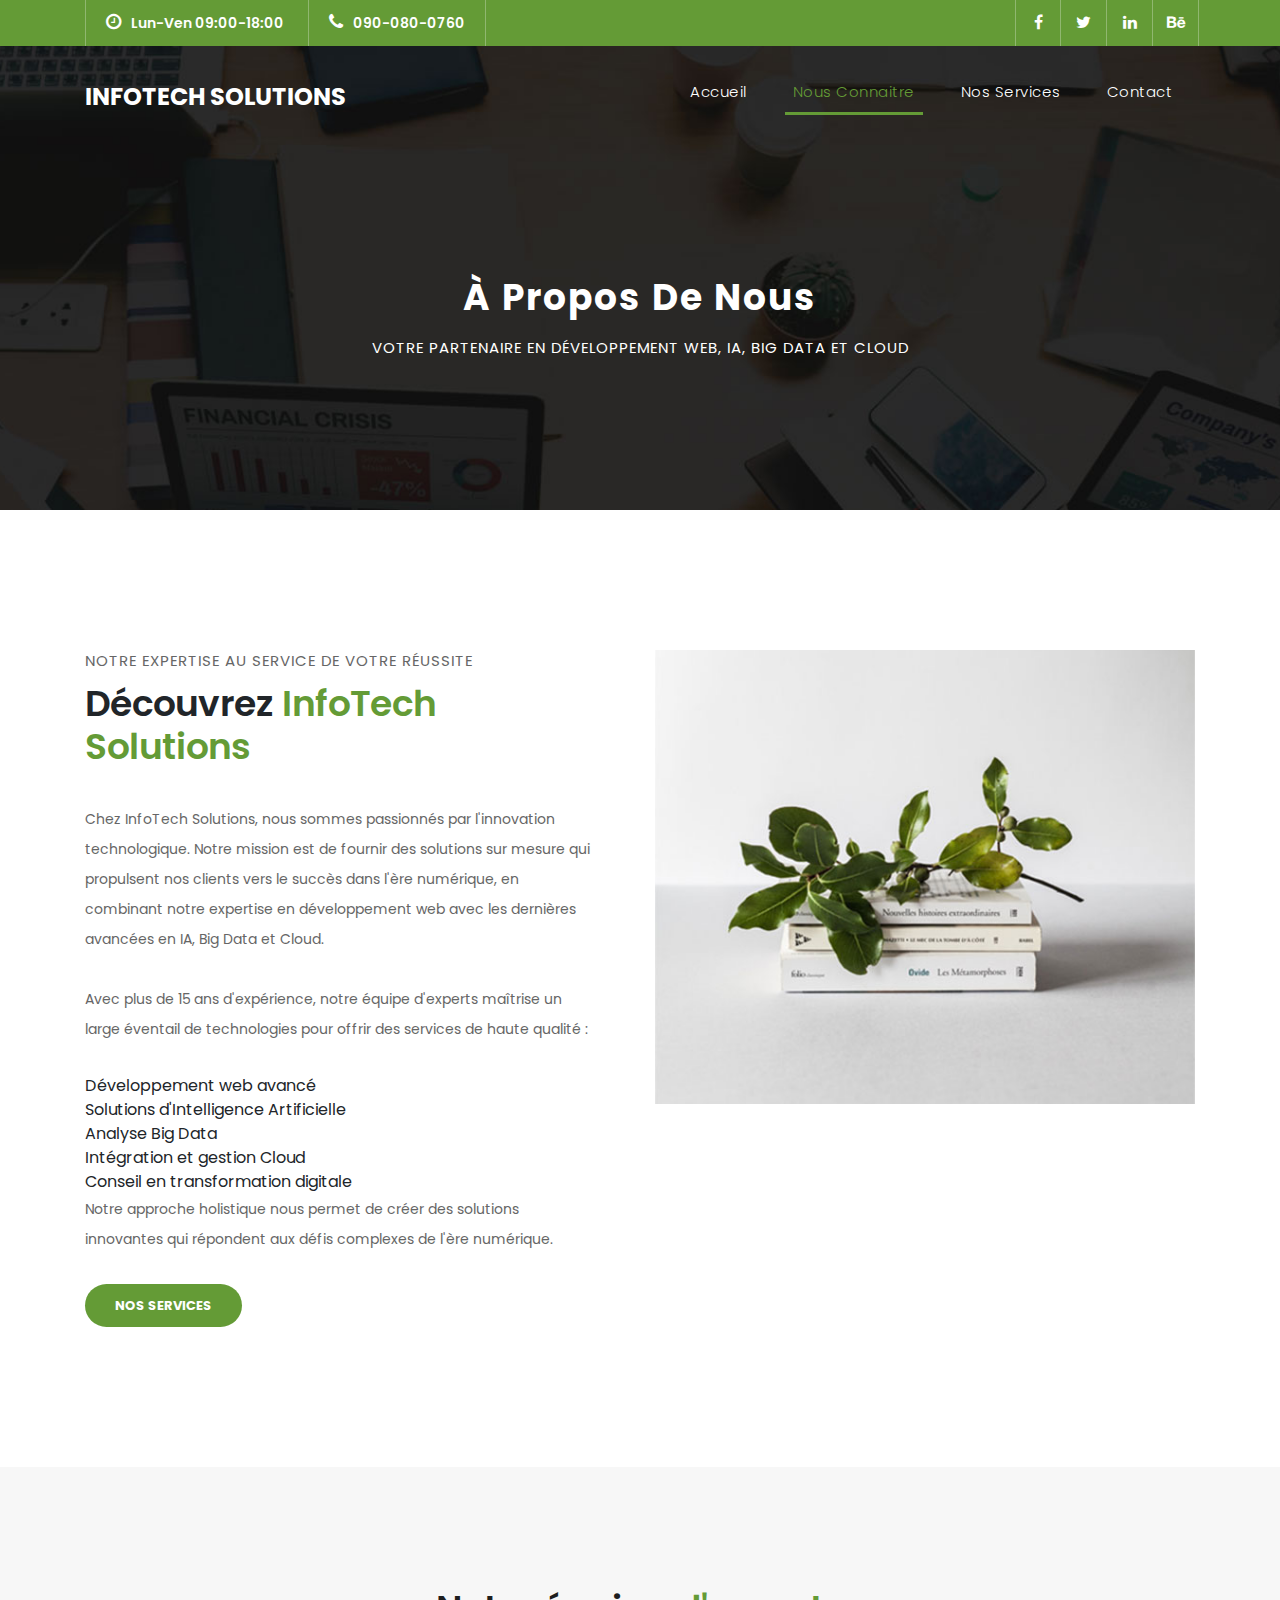
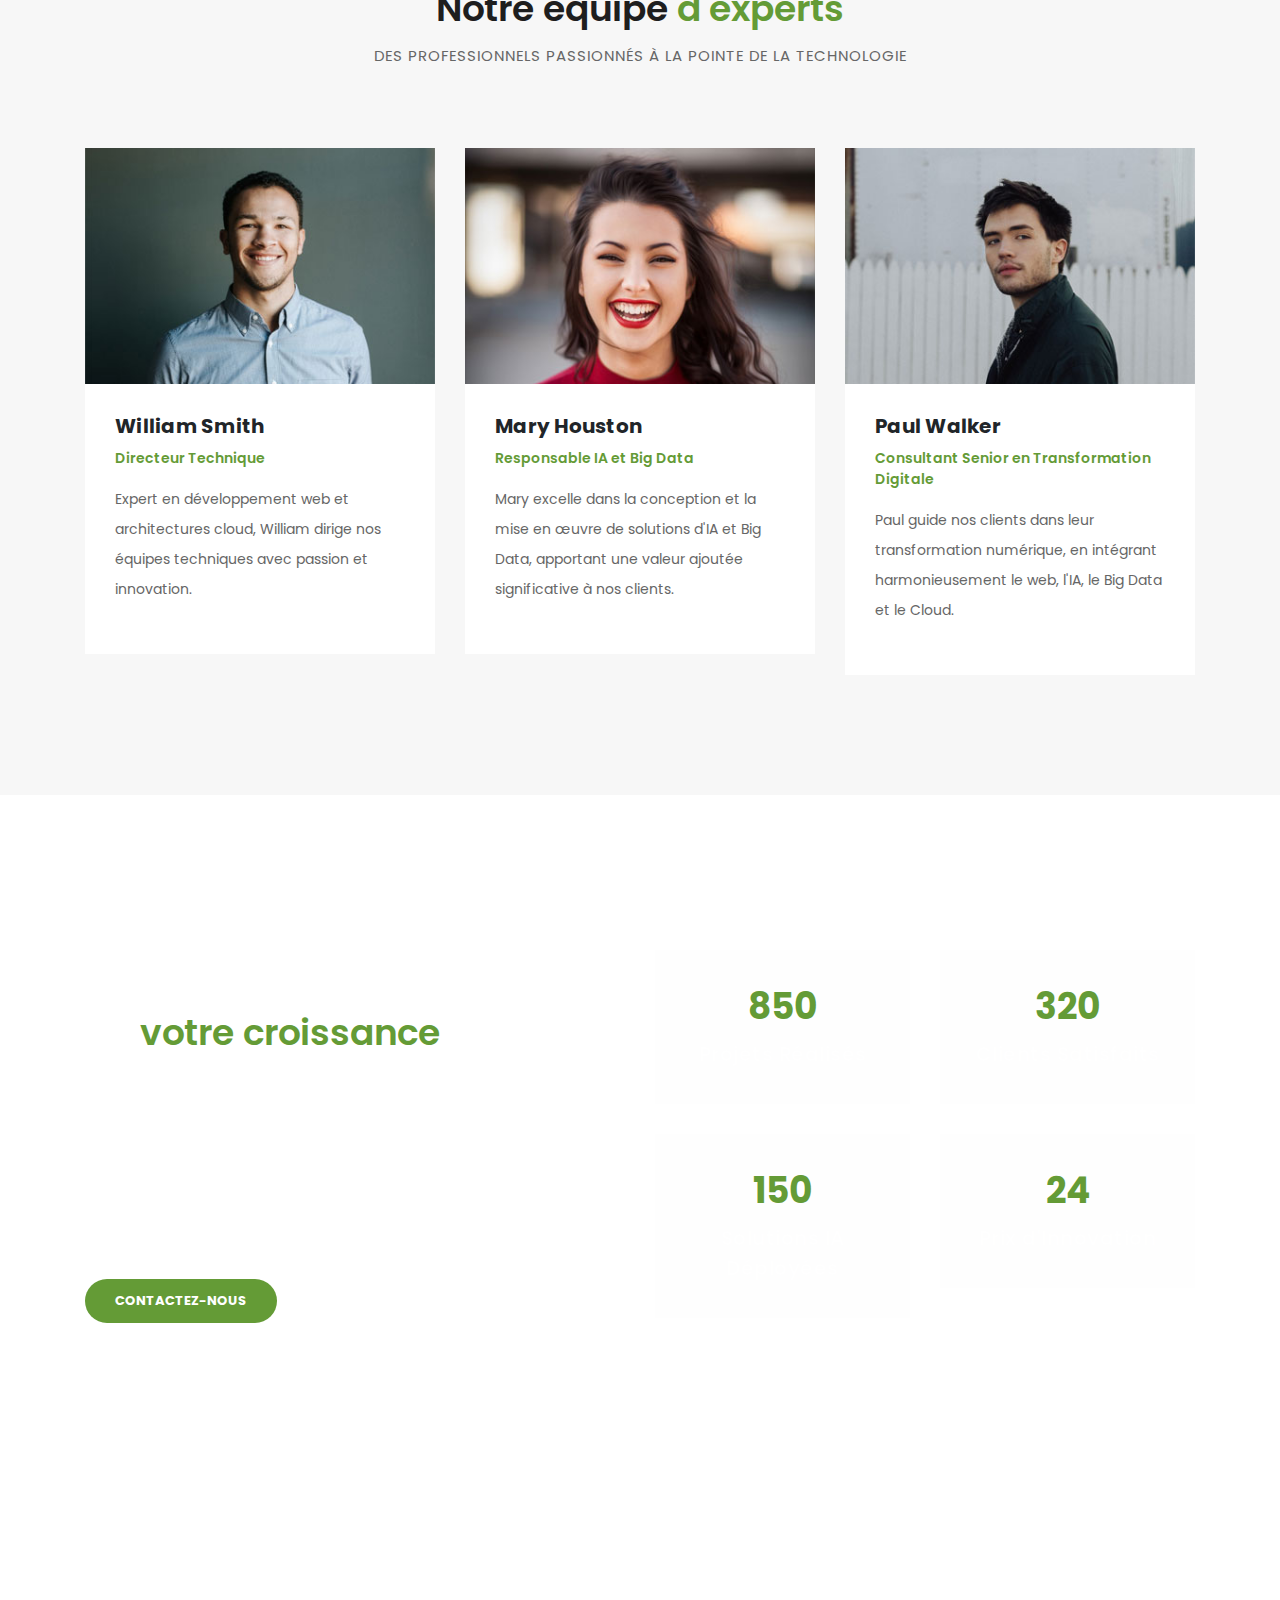
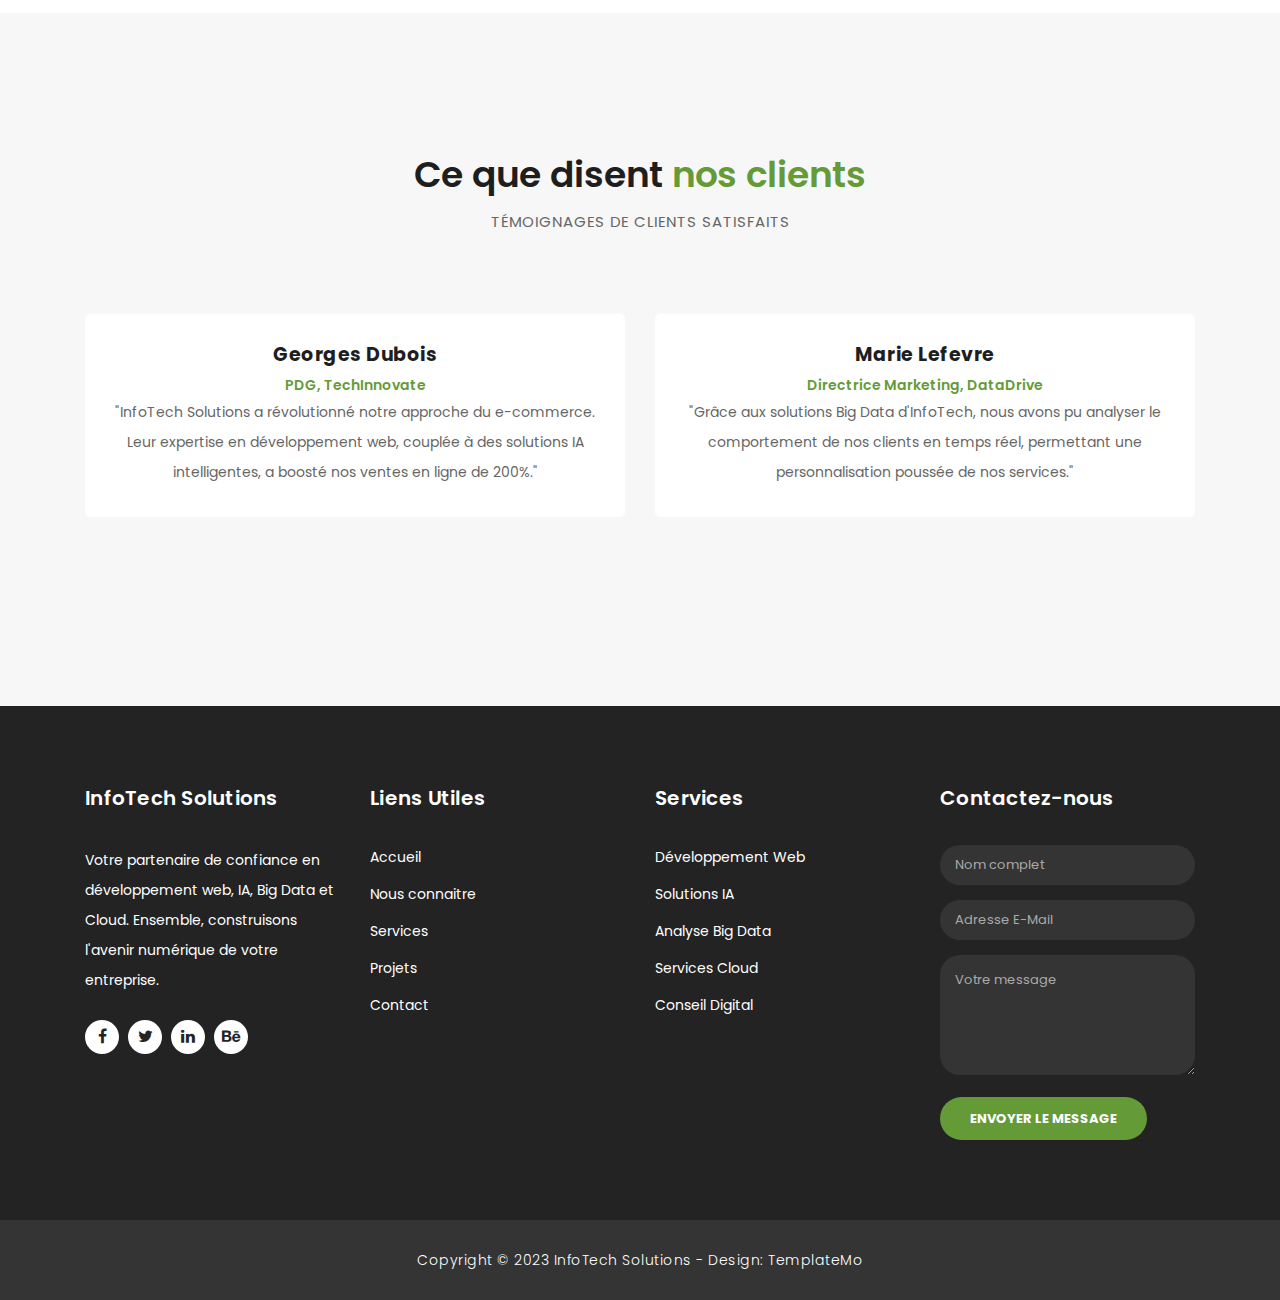
==== commit e12a970e: "correction contact" ====
--- a/about.html
+++ b/about.html
@@ -69,7 +69,7 @@
                 </a>
               </li>
               <li class="nav-item active">
-                <a class="nav-link" href="about.html">À propos</a>
+                <a class="nav-link" href="about.html">Nous connaitre</a>
               </li>
               <li class="nav-item">
                 <a class="nav-link" href="services.html">Nos Services</a>
@@ -279,7 +279,7 @@
             <h4>Liens Utiles</h4>
             <ul class="menu-list">
               <li><a href="#">Accueil</a></li>
-              <li><a href="#">À propos</a></li>
+              <li><a href="#">Nous connaitre</a></li>
               <li><a href="#">Services</a></li>
               <li><a href="#">Projets</a></li>
               <li><a href="#">Contact</a></li>
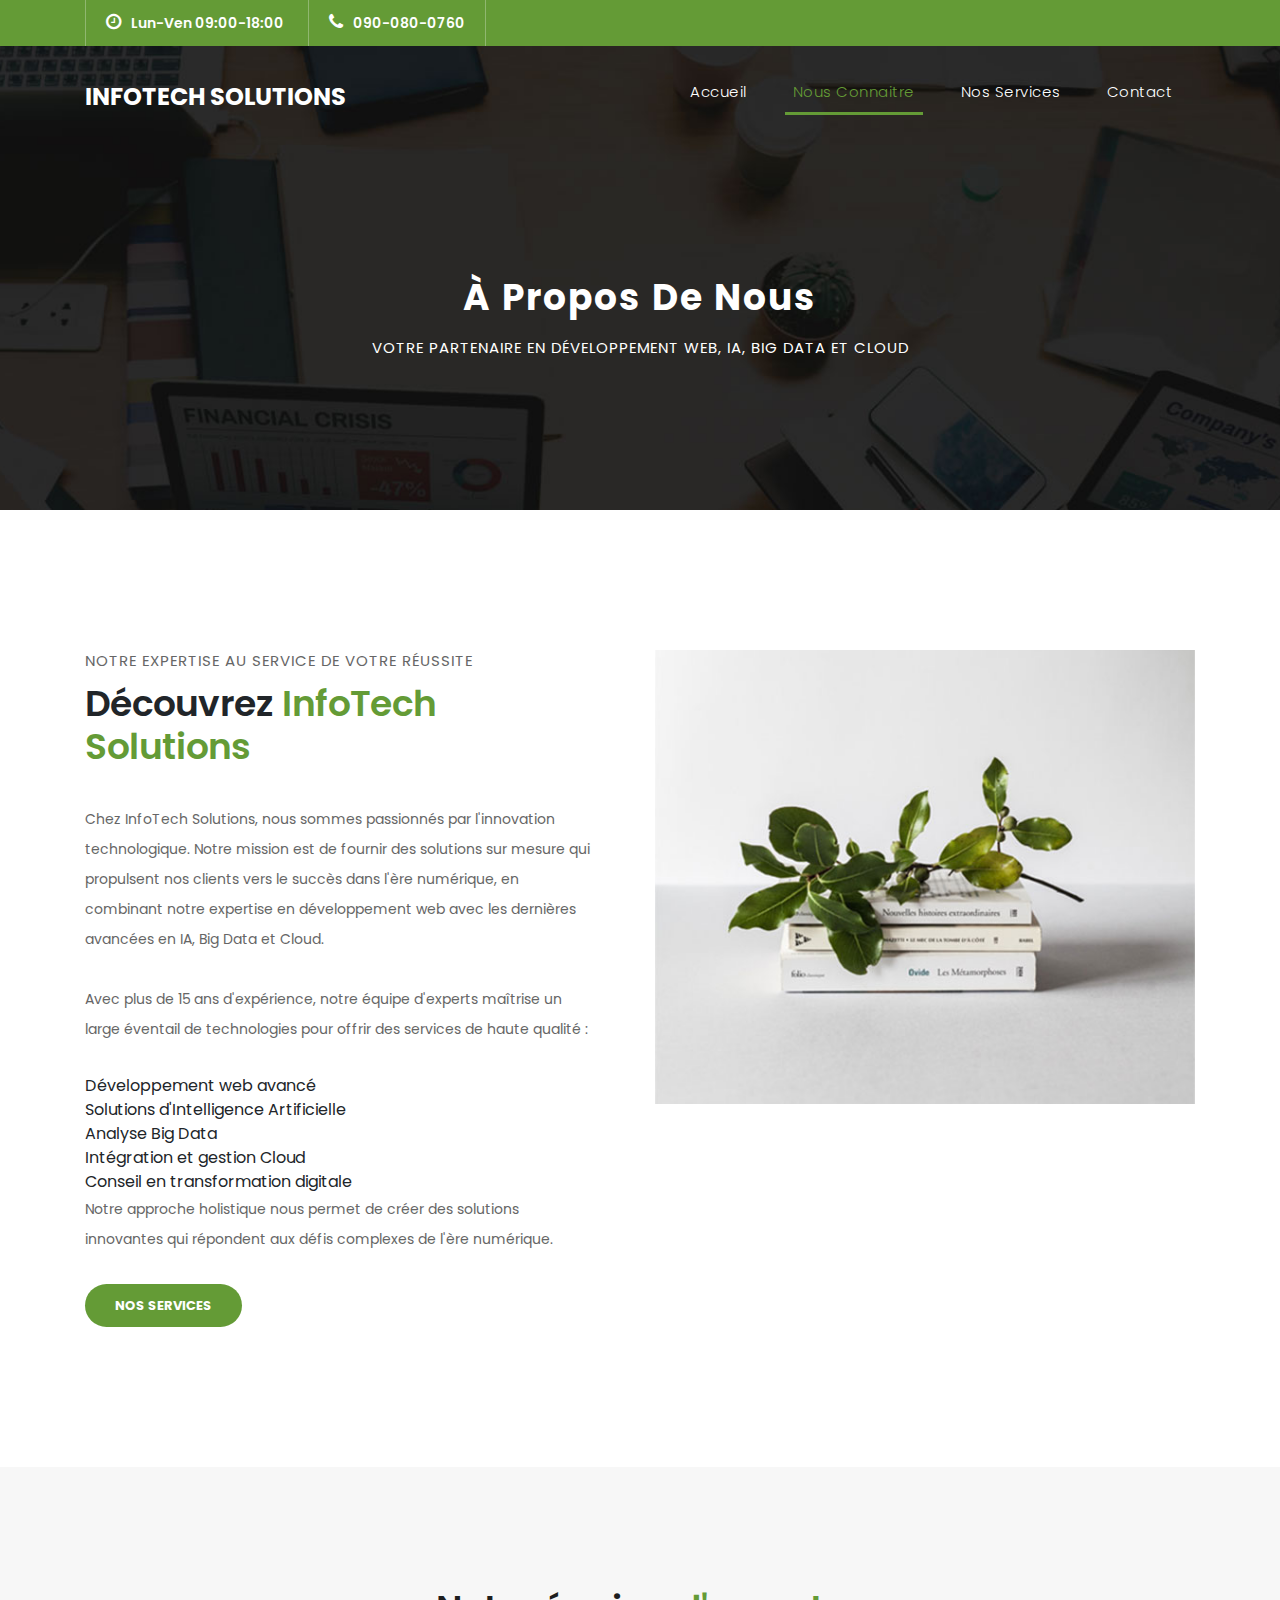
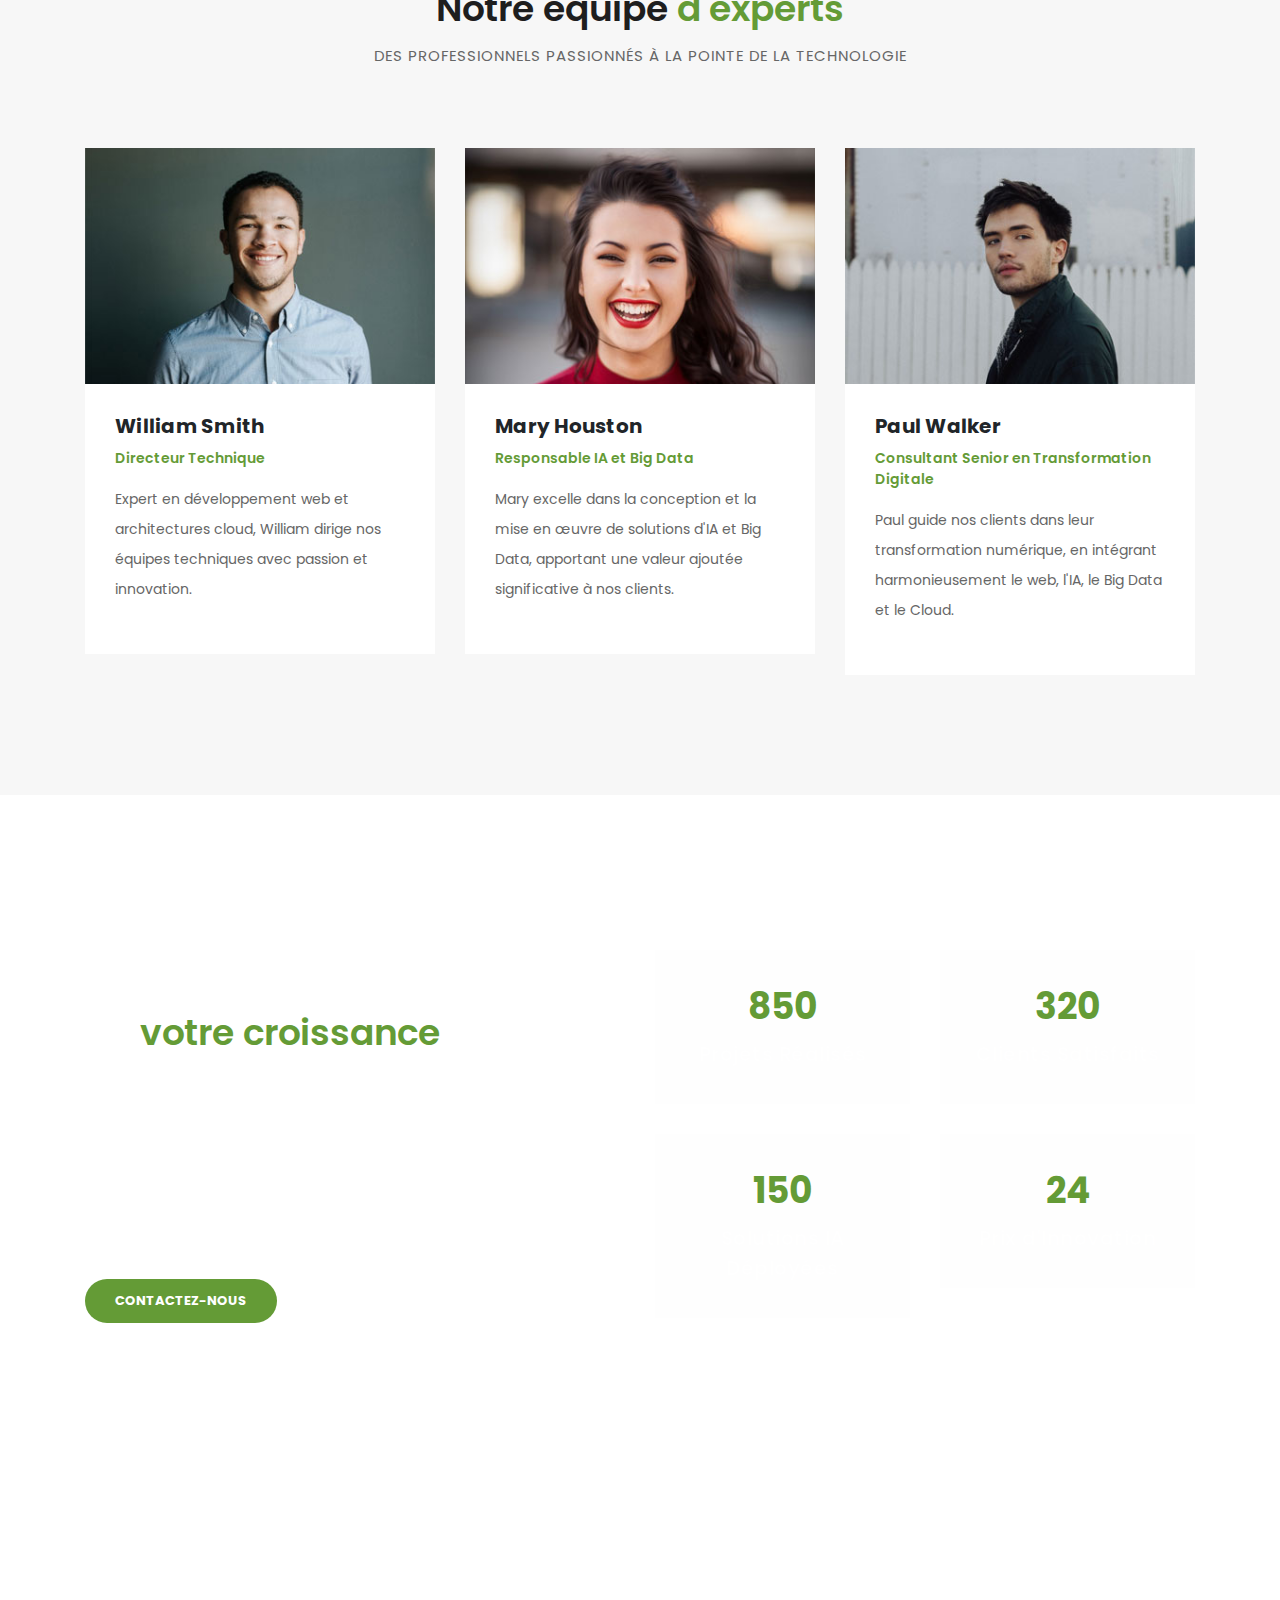
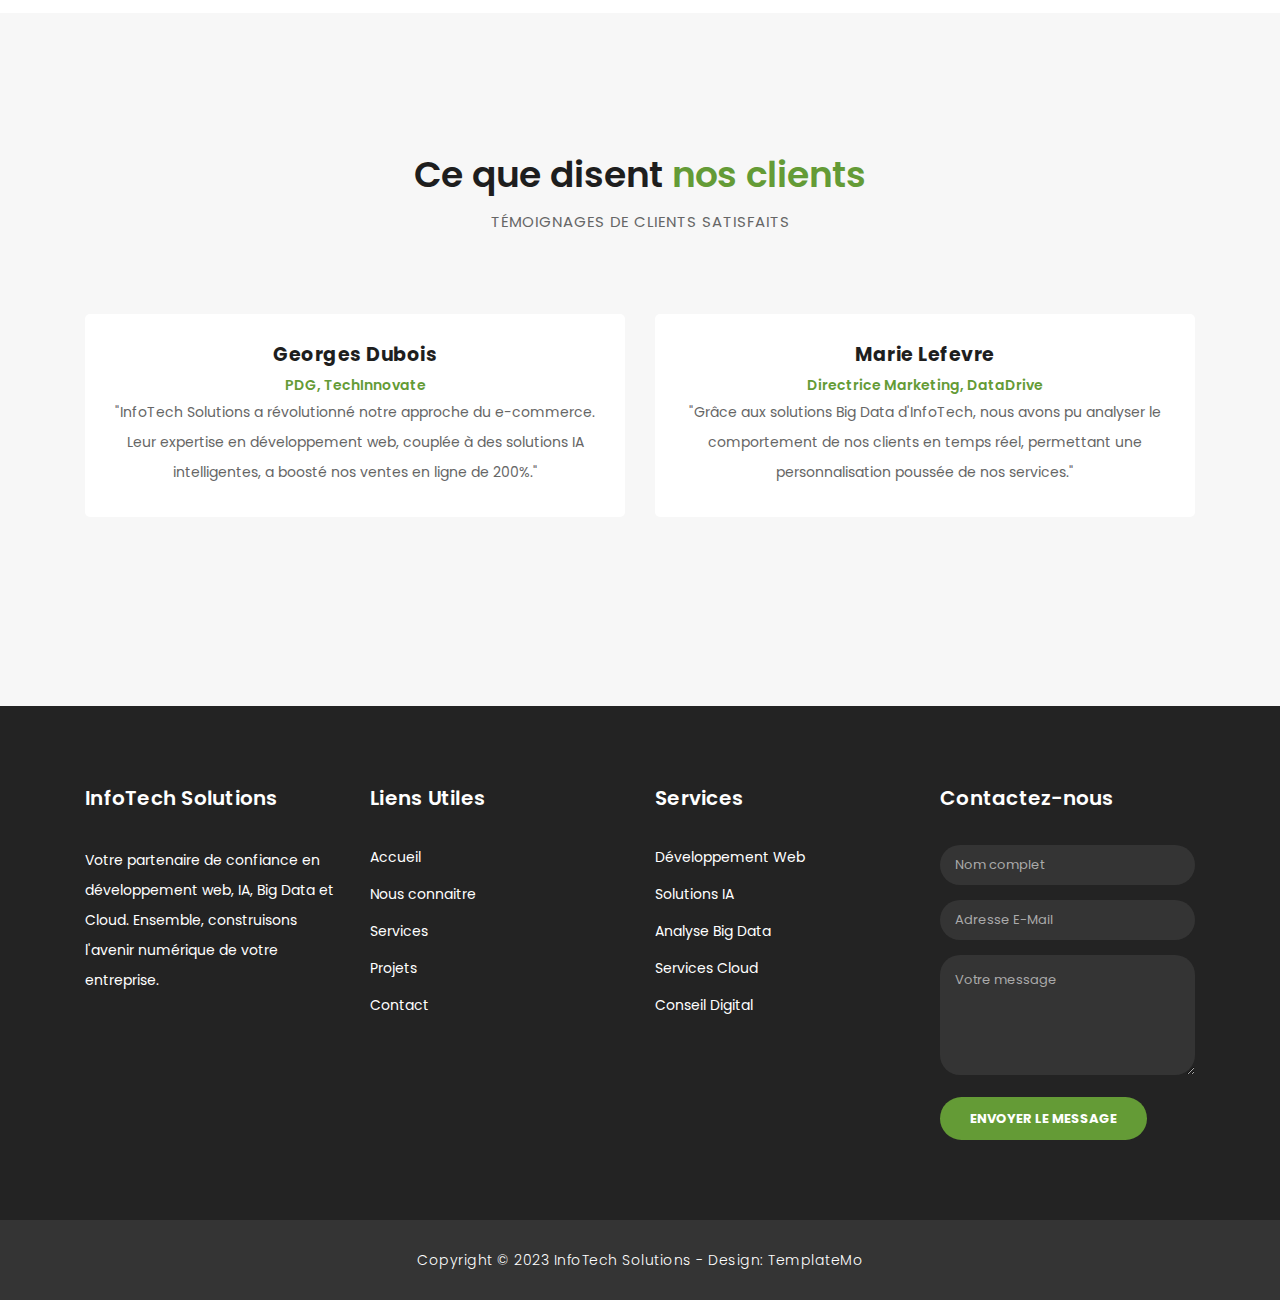
==== commit e3928f47: "correction contact and menu" ====
--- a/about.html
+++ b/about.html
@@ -42,14 +42,7 @@
               <li><a href="#"><i class="fa fa-phone"></i>090-080-0760</a></li>
             </ul>
           </div>
-          <div class="col-md-4">
-            <ul class="right-icons">
-              <li><a href="#"><i class="fa fa-facebook"></i></a></li>
-              <li><a href="#"><i class="fa fa-twitter"></i></a></li>
-              <li><a href="#"><i class="fa fa-linkedin"></i></a></li>
-              <li><a href="#"><i class="fa fa-behance"></i></a></li>
-            </ul>
-          </div>
+          
         </div>
       </div>
     </div>
@@ -269,10 +262,7 @@
             <h4>InfoTech Solutions</h4>
             <p>Votre partenaire de confiance en développement web, IA, Big Data et Cloud. Ensemble, construisons l'avenir numérique de votre entreprise.</p>
             <ul class="social-icons">
-              <li><a rel="nofollow" href="#" target="_blank"><i class="fa fa-facebook"></i></a></li>
-              <li><a href="#"><i class="fa fa-twitter"></i></a></li>
-              <li><a href="#"><i class="fa fa-linkedin"></i></a></li>
-              <li><a href="#"><i class="fa fa-behance"></i></a></li>
+             
             </ul>
           </div>
           <div class="col-md-3 footer-item">
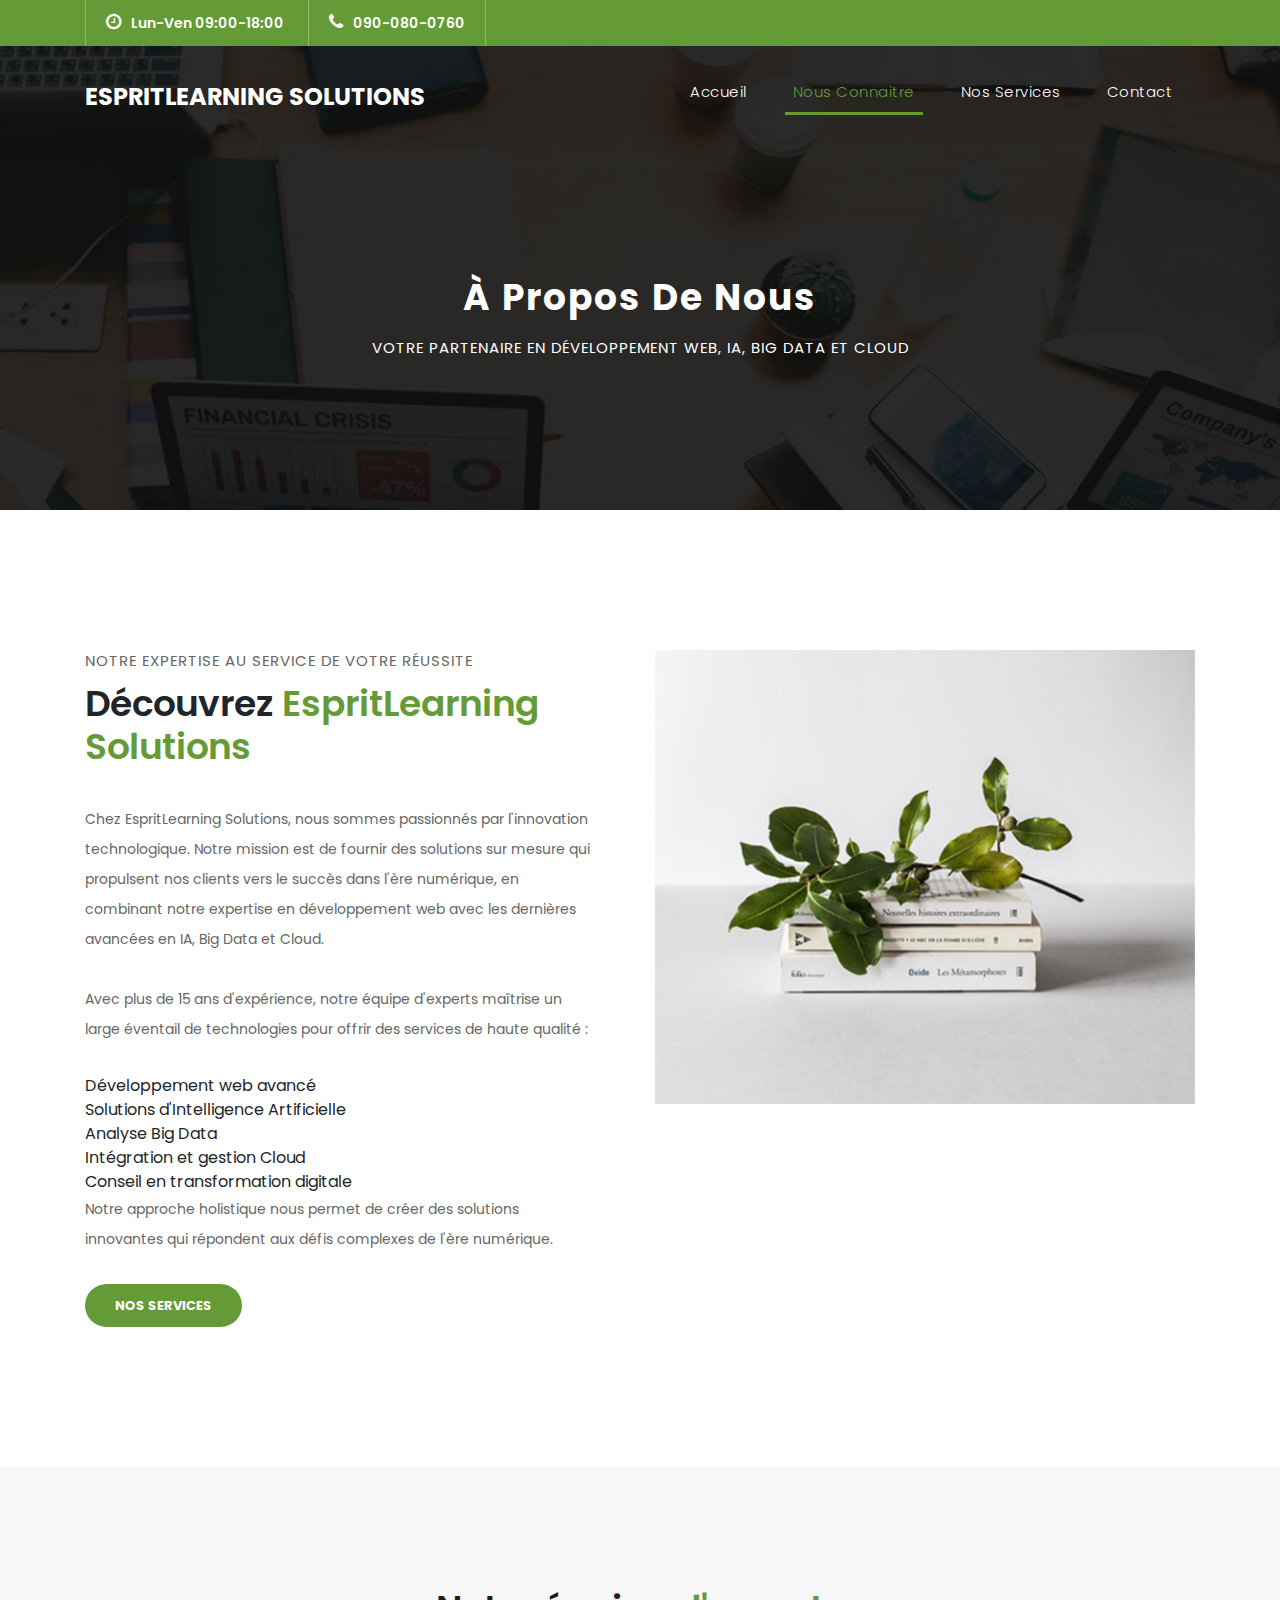
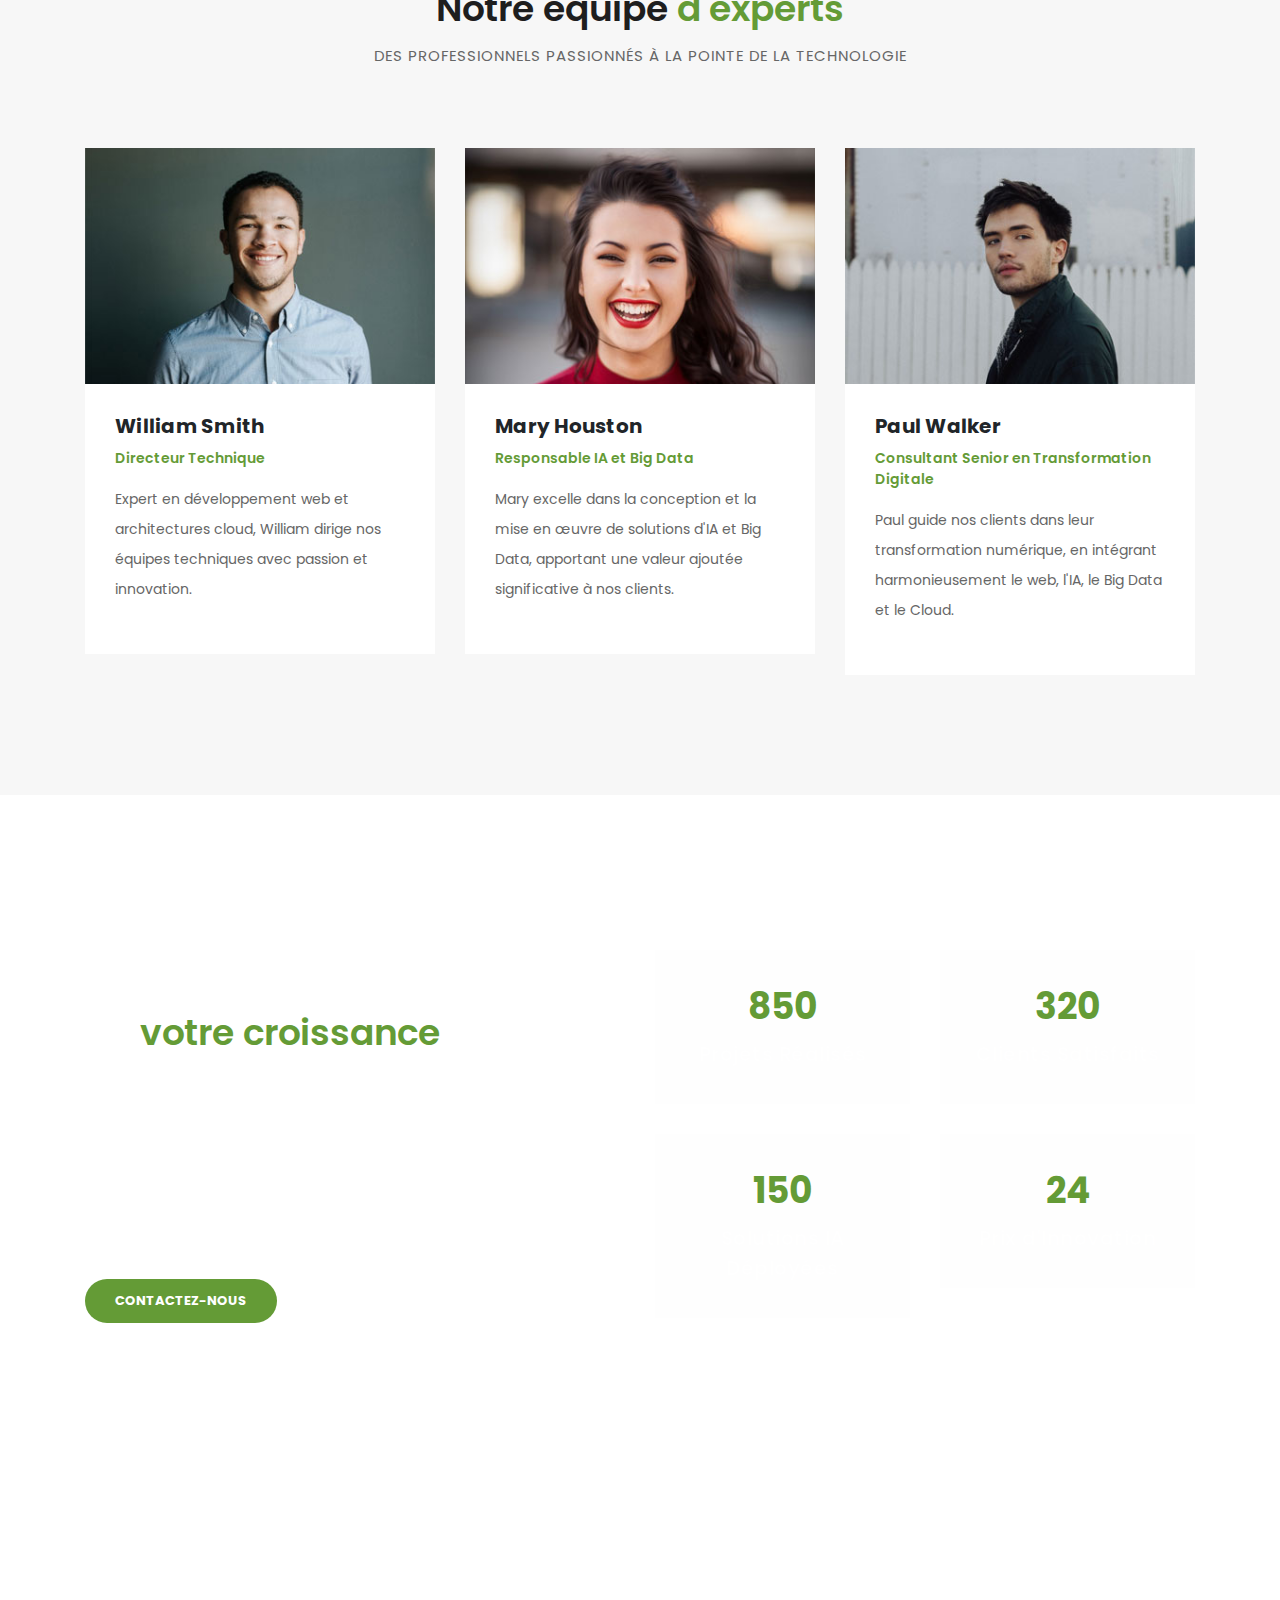
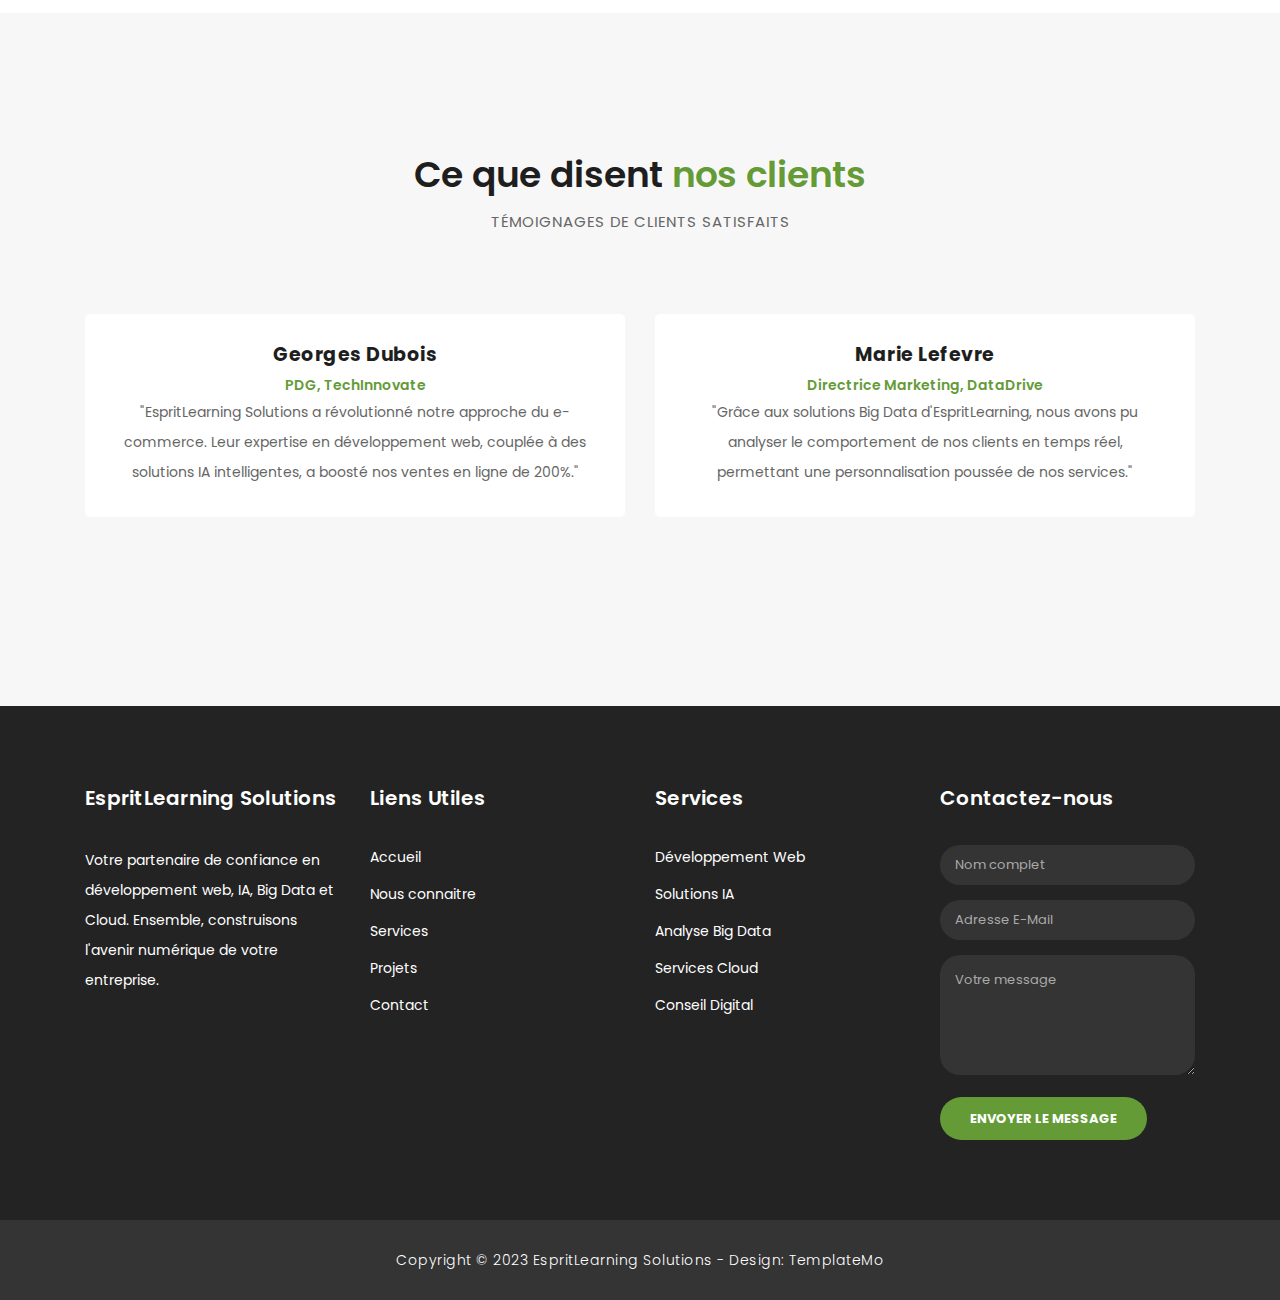
==== commit 9260cd1e: "CHANGE TITLE TO ESPRITELEARNING" ====
--- a/about.html
+++ b/about.html
@@ -5,12 +5,12 @@
 
     <meta charset="utf-8">
     <meta name="viewport" content="width=device-width, initial-scale=1, shrink-to-fit=no">
-    <meta name="description" content="Découvrez InfoTech Solutions, votre partenaire en développement web, IA, Big Data et Cloud">
-    <meta name="author" content="InfoTech Solutions">
+    <meta name="description" content="Découvrez EspritLearning Solutions, votre partenaire en développement web, IA, Big Data et Cloud">
+    <meta name="author" content="EspritLearning Solutions">
     
     <link href="https://fonts.googleapis.com/css?family=Poppins:100,200,300,400,500,600,700,800,900&display=swap" rel="stylesheet">
 
-    <title>À propos - InfoTech Solutions</title>
+    <title>À propos - EspritLearning Solutions</title>
 
     <!-- Bootstrap core CSS -->
     <link href="vendor/bootstrap/css/bootstrap.min.css" rel="stylesheet">
@@ -50,7 +50,7 @@
     <header class="">
       <nav class="navbar navbar-expand-lg">
         <div class="container">
-          <a class="navbar-brand" href="index.html"><h2>InfoTech Solutions</h2></a>
+          <a class="navbar-brand" href="index.html"><h2>EspritLearning Solutions</h2></a>
           <button class="navbar-toggler" type="button" data-toggle="collapse" data-target="#navbarResponsive" aria-controls="navbarResponsive" aria-expanded="false" aria-label="Toggle navigation">
             <span class="navbar-toggler-icon"></span>
           </button>
@@ -97,8 +97,8 @@
                 <div class="col-md-6 align-self-center">
                   <div class="right-content">
                     <span>Notre expertise au service de votre réussite</span>
-                    <h2>Découvrez <em>InfoTech Solutions</em></h2>
-                    <p>Chez InfoTech Solutions, nous sommes passionnés par l'innovation technologique. Notre mission est de fournir des solutions sur mesure qui propulsent nos clients vers le succès dans l'ère numérique, en combinant notre expertise en développement web avec les dernières avancées en IA, Big Data et Cloud.</p>
+                    <h2>Découvrez <em>EspritLearning Solutions</em></h2>
+                    <p>Chez EspritLearning Solutions, nous sommes passionnés par l'innovation technologique. Notre mission est de fournir des solutions sur mesure qui propulsent nos clients vers le succès dans l'ère numérique, en combinant notre expertise en développement web avec les dernières avancées en IA, Big Data et Cloud.</p>
                     <p>Avec plus de 15 ans d'expérience, notre équipe d'experts maîtrise un large éventail de technologies pour offrir des services de haute qualité :</p>
                     <ul>
                       <li>Développement web avancé</li>
@@ -173,7 +173,7 @@
             <div class="left-content">
               <span>Notre impact en chiffres</span>
               <h2>Notre expertise au service de <em>votre croissance</em></h2>
-              <p>Depuis notre création, InfoTech Solutions a accompagné des centaines d'entreprises dans leur transformation numérique. Notre approche intégrée, combinant développement web, IA, Big Data et Cloud, nous a permis de livrer des solutions innovantes qui ont un impact réel sur la performance de nos clients.</p>
+              <p>Depuis notre création, EspritLearning Solutions a accompagné des centaines d'entreprises dans leur transformation numérique. Notre approche intégrée, combinant développement web, IA, Big Data et Cloud, nous a permis de livrer des solutions innovantes qui ont un impact réel sur la performance de nos clients.</p>
               <a href="contact.html" class="filled-button">Contactez-nous</a>
             </div>
           </div>
@@ -225,7 +225,7 @@
                 <div class="inner-content">
                   <h4>Georges Dubois</h4>
                   <span>PDG, TechInnovate</span>
-                  <p>"InfoTech Solutions a révolutionné notre approche du e-commerce. Leur expertise en développement web, couplée à des solutions IA intelligentes, a boosté nos ventes en ligne de 200%."</p>
+                  <p>"EspritLearning Solutions a révolutionné notre approche du e-commerce. Leur expertise en développement web, couplée à des solutions IA intelligentes, a boosté nos ventes en ligne de 200%."</p>
                 </div>
                 <img src="http://placehold.it/60x60" alt="">
               </div>
@@ -234,7 +234,7 @@
                 <div class="inner-content">
                   <h4>Marie Lefevre</h4>
                   <span>Directrice Marketing, DataDrive</span>
-                  <p>"Grâce aux solutions Big Data d'InfoTech, nous avons pu analyser le comportement de nos clients en temps réel, permettant une personnalisation poussée de nos services."</p>
+                  <p>"Grâce aux solutions Big Data d'EspritLearning, nous avons pu analyser le comportement de nos clients en temps réel, permettant une personnalisation poussée de nos services."</p>
                 </div>
                 <img src="http://placehold.it/60x60" alt="">
               </div>
@@ -243,7 +243,7 @@
                 <div class="inner-content">
                   <h4>Pierre Martin</h4>
                   <span>DSI, CloudFirst</span>
-                  <p>"La migration de nos systèmes vers le cloud, orchestrée par InfoTech Solutions, a considérablement amélioré notre agilité et réduit nos coûts d'infrastructure de 40%."</p>
+                  <p>"La migration de nos systèmes vers le cloud, orchestrée par EspritLearning Solutions, a considérablement amélioré notre agilité et réduit nos coûts d'infrastructure de 40%."</p>
                 </div>
                 <img src="http://placehold.it/60x60" alt="">
               </div>
@@ -259,7 +259,7 @@
       <div class="container">
         <div class="row">
           <div class="col-md-3 footer-item">
-            <h4>InfoTech Solutions</h4>
+            <h4>EspritLearning Solutions</h4>
             <p>Votre partenaire de confiance en développement web, IA, Big Data et Cloud. Ensemble, construisons l'avenir numérique de votre entreprise.</p>
             <ul class="social-icons">
              
@@ -322,7 +322,7 @@
       <div class="container">
         <div class="row">
           <div class="col-md-12">
-            <p>Copyright &copy; 2023 InfoTech Solutions - Design: <a rel="nofollow noopener" href="https://templatemo.com" target="_blank">TemplateMo</a></p>
+            <p>Copyright &copy; 2023 EspritLearning Solutions - Design: <a rel="nofollow noopener" href="https://templatemo.com" target="_blank">TemplateMo</a></p>
           </div>
         </div>
       </div>
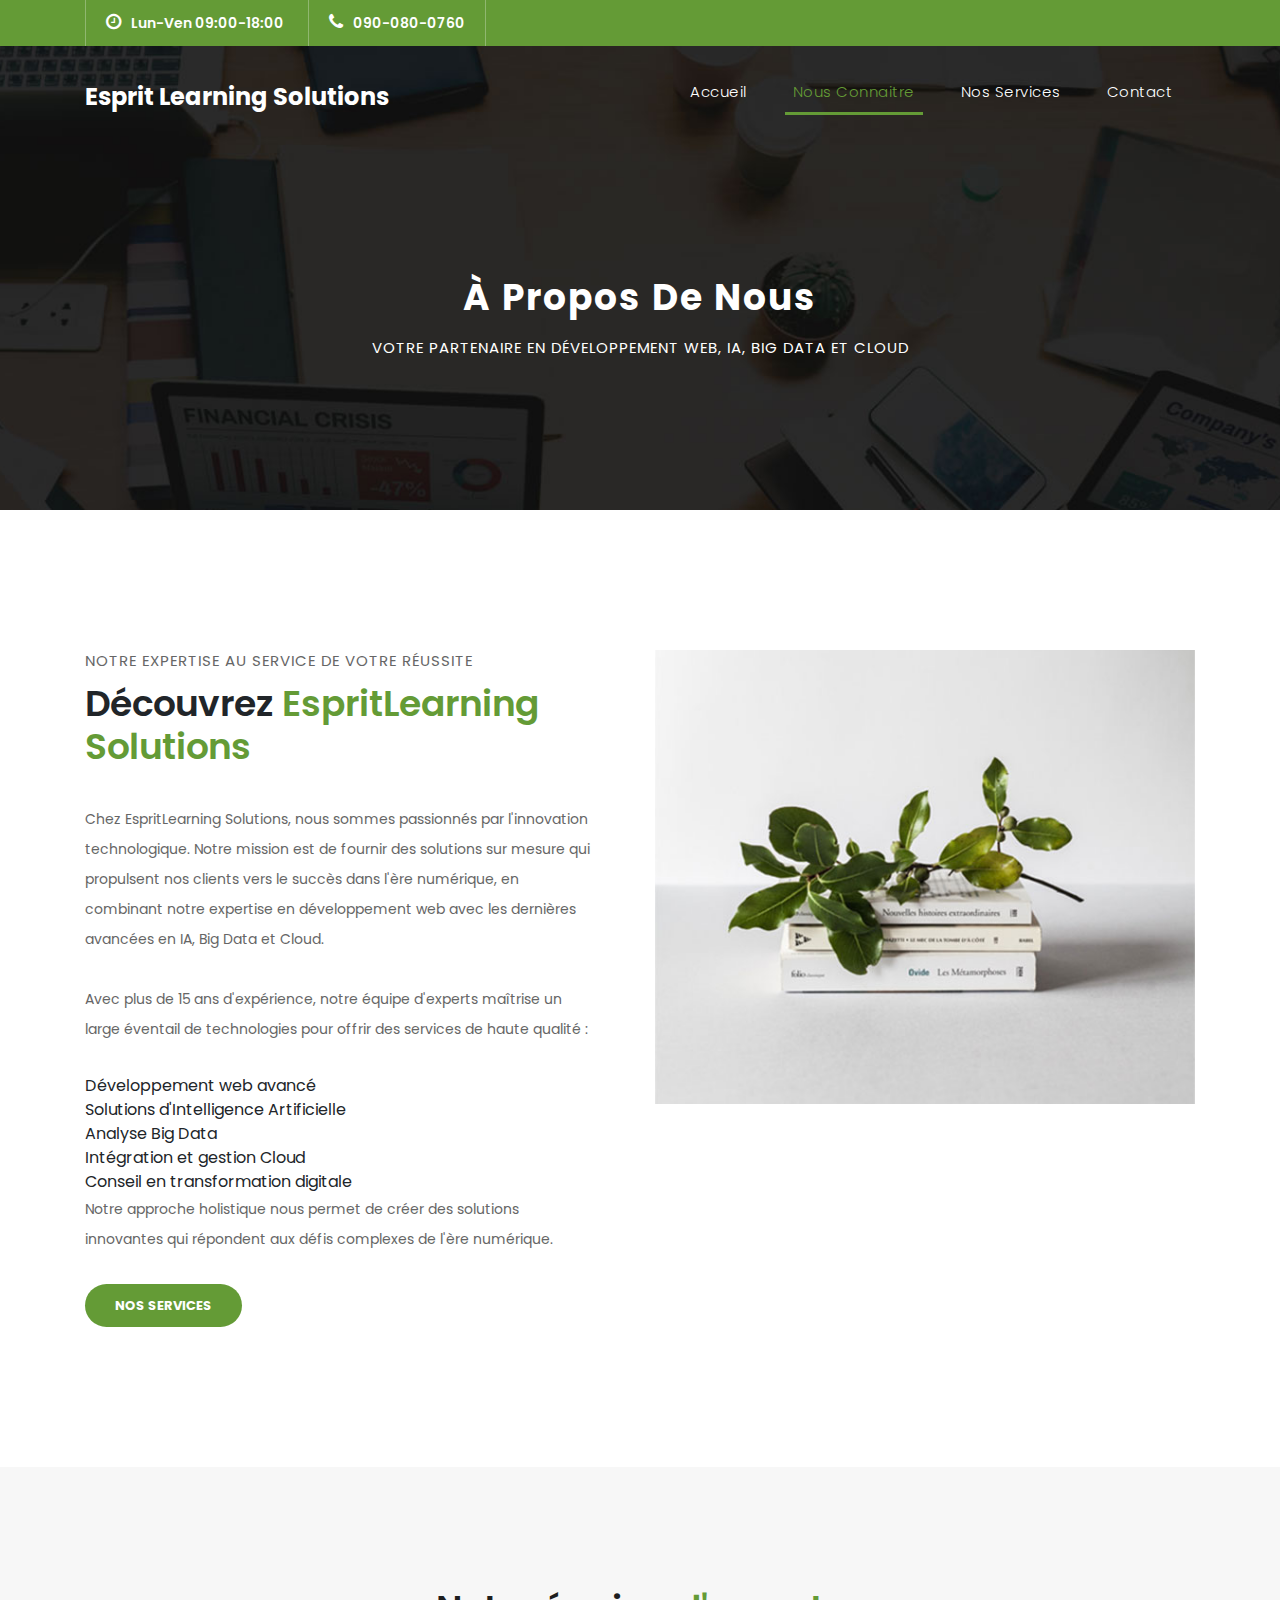
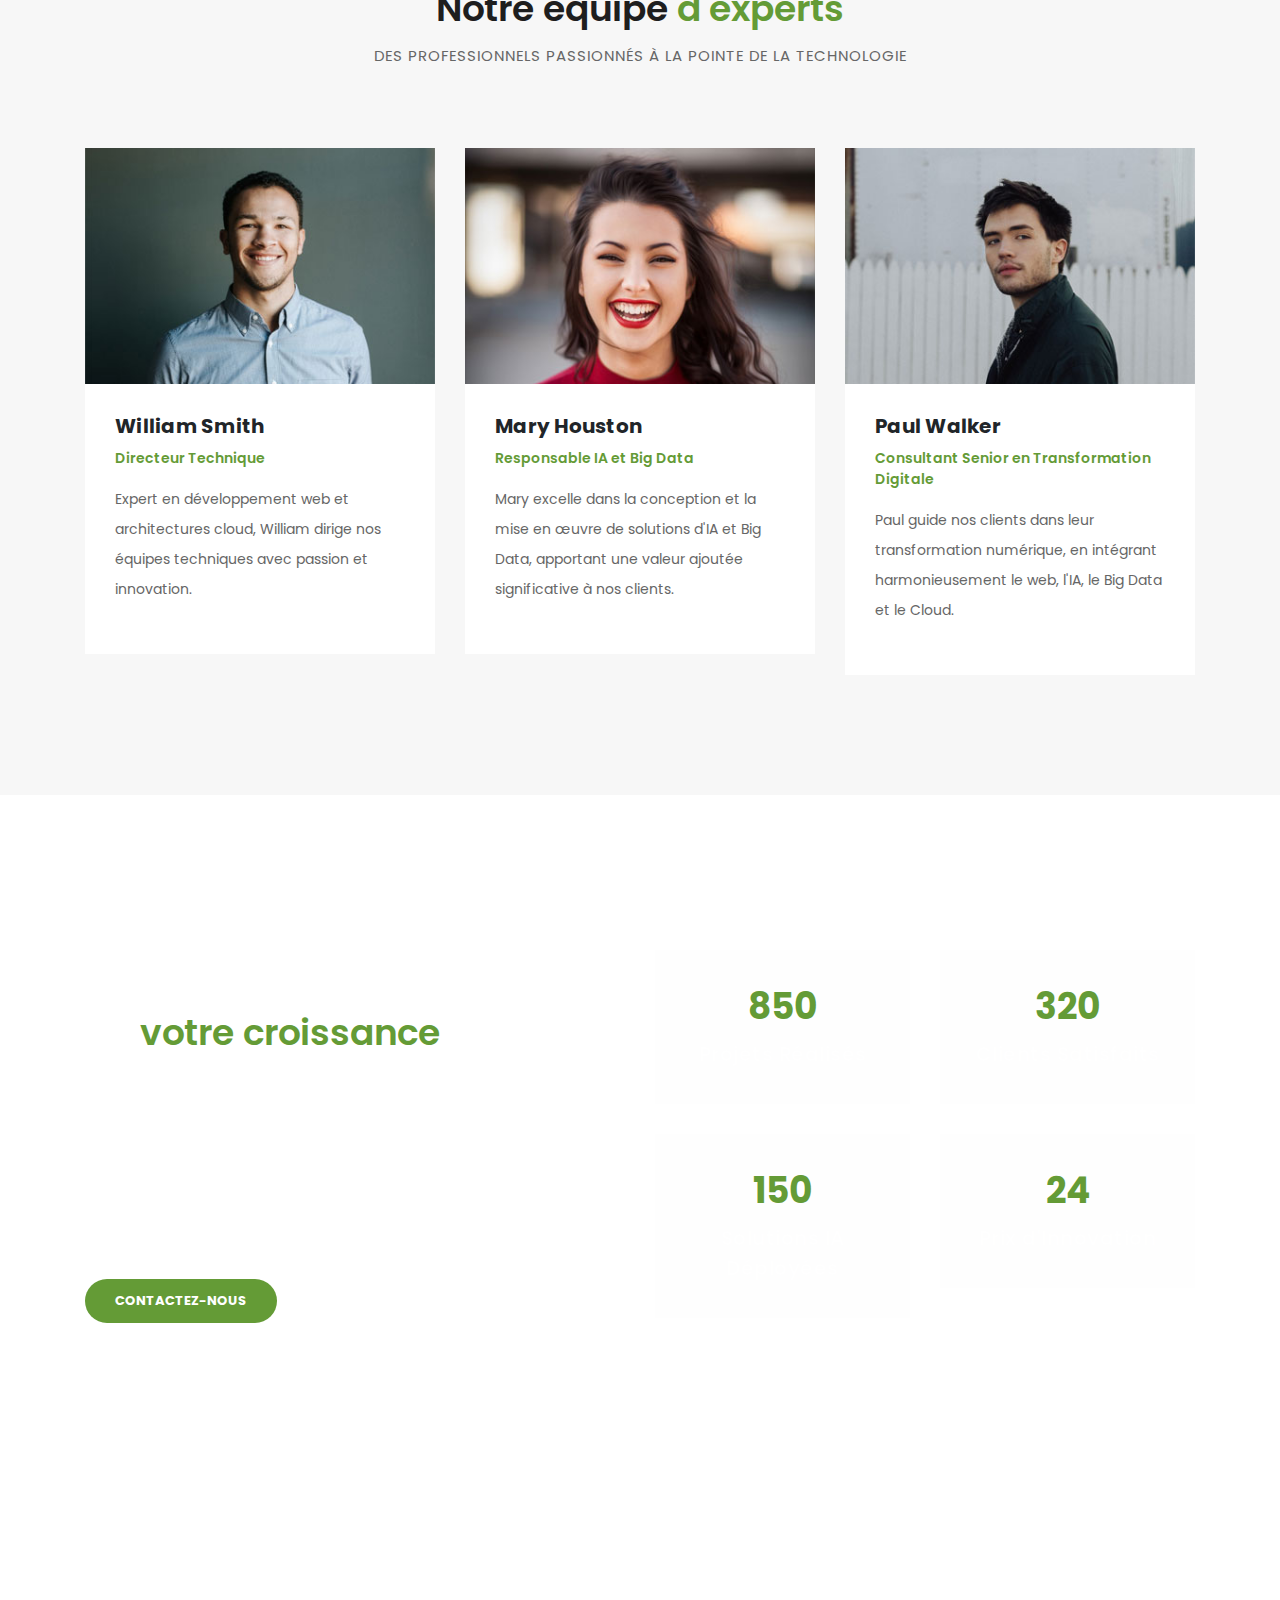
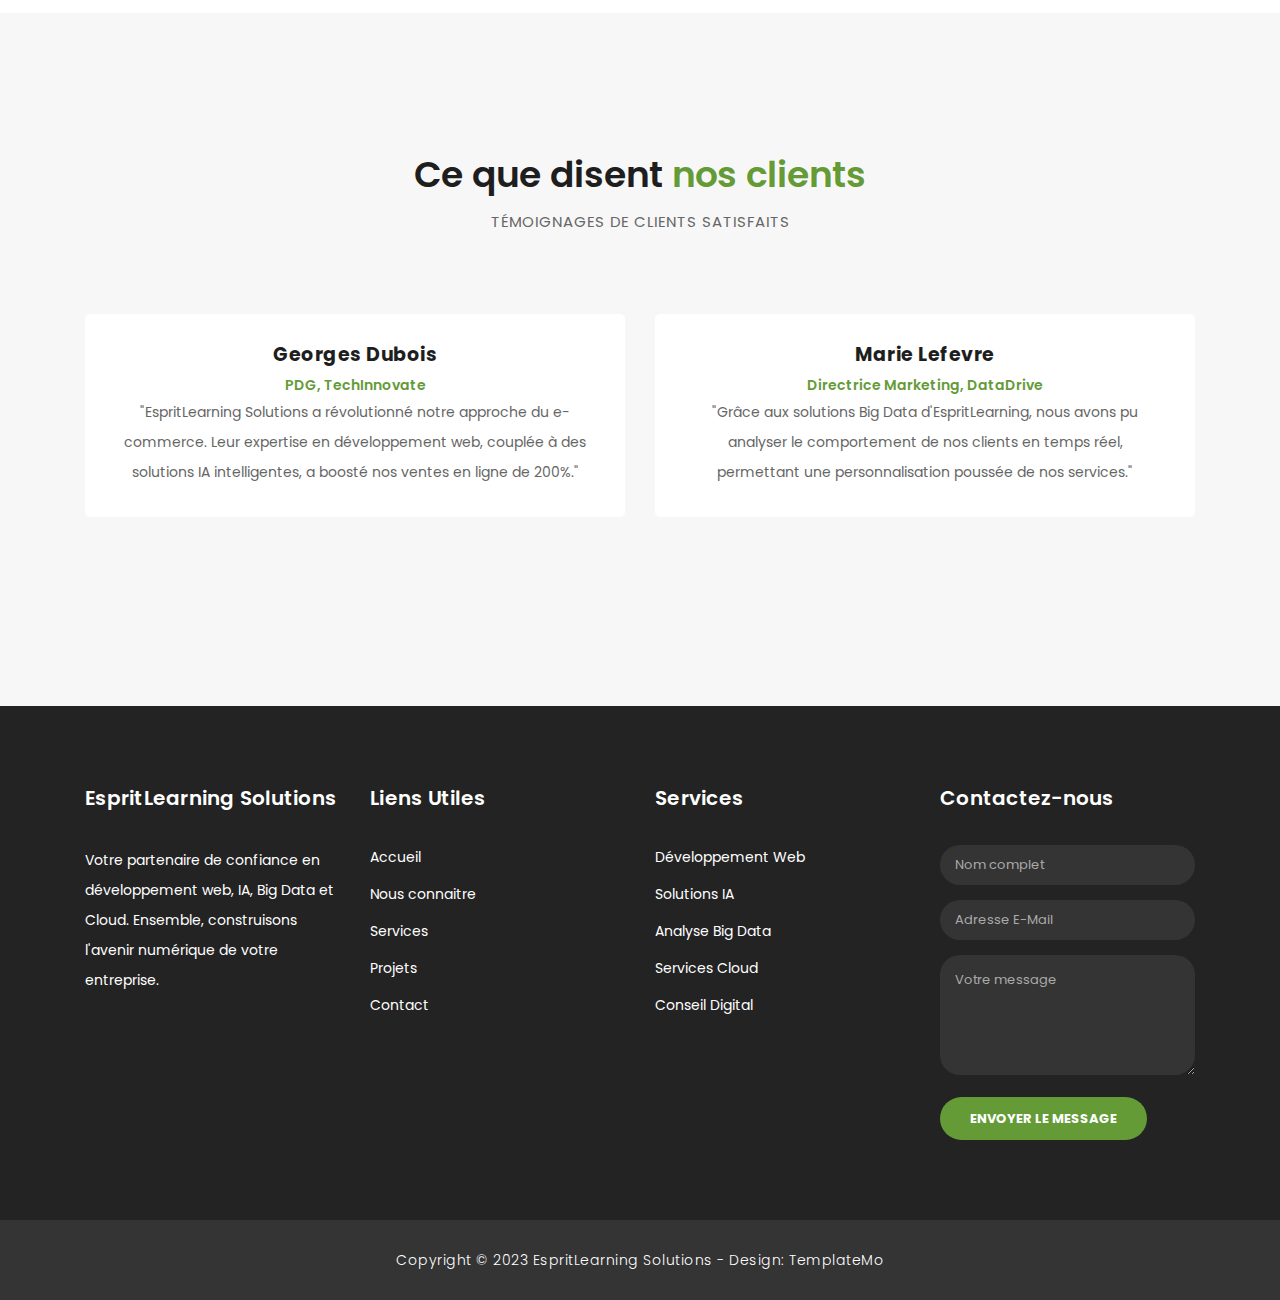
==== commit 256eebd8: "add image" ====
--- a/about.html
+++ b/about.html
@@ -10,7 +10,7 @@
     
     <link href="https://fonts.googleapis.com/css?family=Poppins:100,200,300,400,500,600,700,800,900&display=swap" rel="stylesheet">
 
-    <title>À propos - EspritLearning Solutions</title>
+    <title>À propos - Esprit Learning Solutions</title>
 
     <!-- Bootstrap core CSS -->
     <link href="vendor/bootstrap/css/bootstrap.min.css" rel="stylesheet">
@@ -50,7 +50,7 @@
     <header class="">
       <nav class="navbar navbar-expand-lg">
         <div class="container">
-          <a class="navbar-brand" href="index.html"><h2>EspritLearning Solutions</h2></a>
+          <a class="navbar-brand" href="index.html"><h2>Esprit Learning Solutions</h2></a>
           <button class="navbar-toggler" type="button" data-toggle="collapse" data-target="#navbarResponsive" aria-controls="navbarResponsive" aria-expanded="false" aria-label="Toggle navigation">
             <span class="navbar-toggler-icon"></span>
           </button>
--- a/assets/css/templatemo-finance-business.css
+++ b/assets/css/templatemo-finance-business.css
@@ -274,7 +274,7 @@
 }
 .navbar .navbar-brand h2 {
 	color: #fff;
-	text-transform: uppercase;
+	/* text-transform: uppercase; */
 	font-size: 24px;
 	font-weight: 700;
 	-webkit-transition: all .3s ease 0s;
@@ -387,7 +387,7 @@
 }
 
 .Modern-Slider .item-1 .img-fill {
-	background-image: url(../images/slide_01.jpg);
+	background-image: url(../images/drone.jpeg);
 }
 
 .Modern-Slider .item-2 .img-fill {
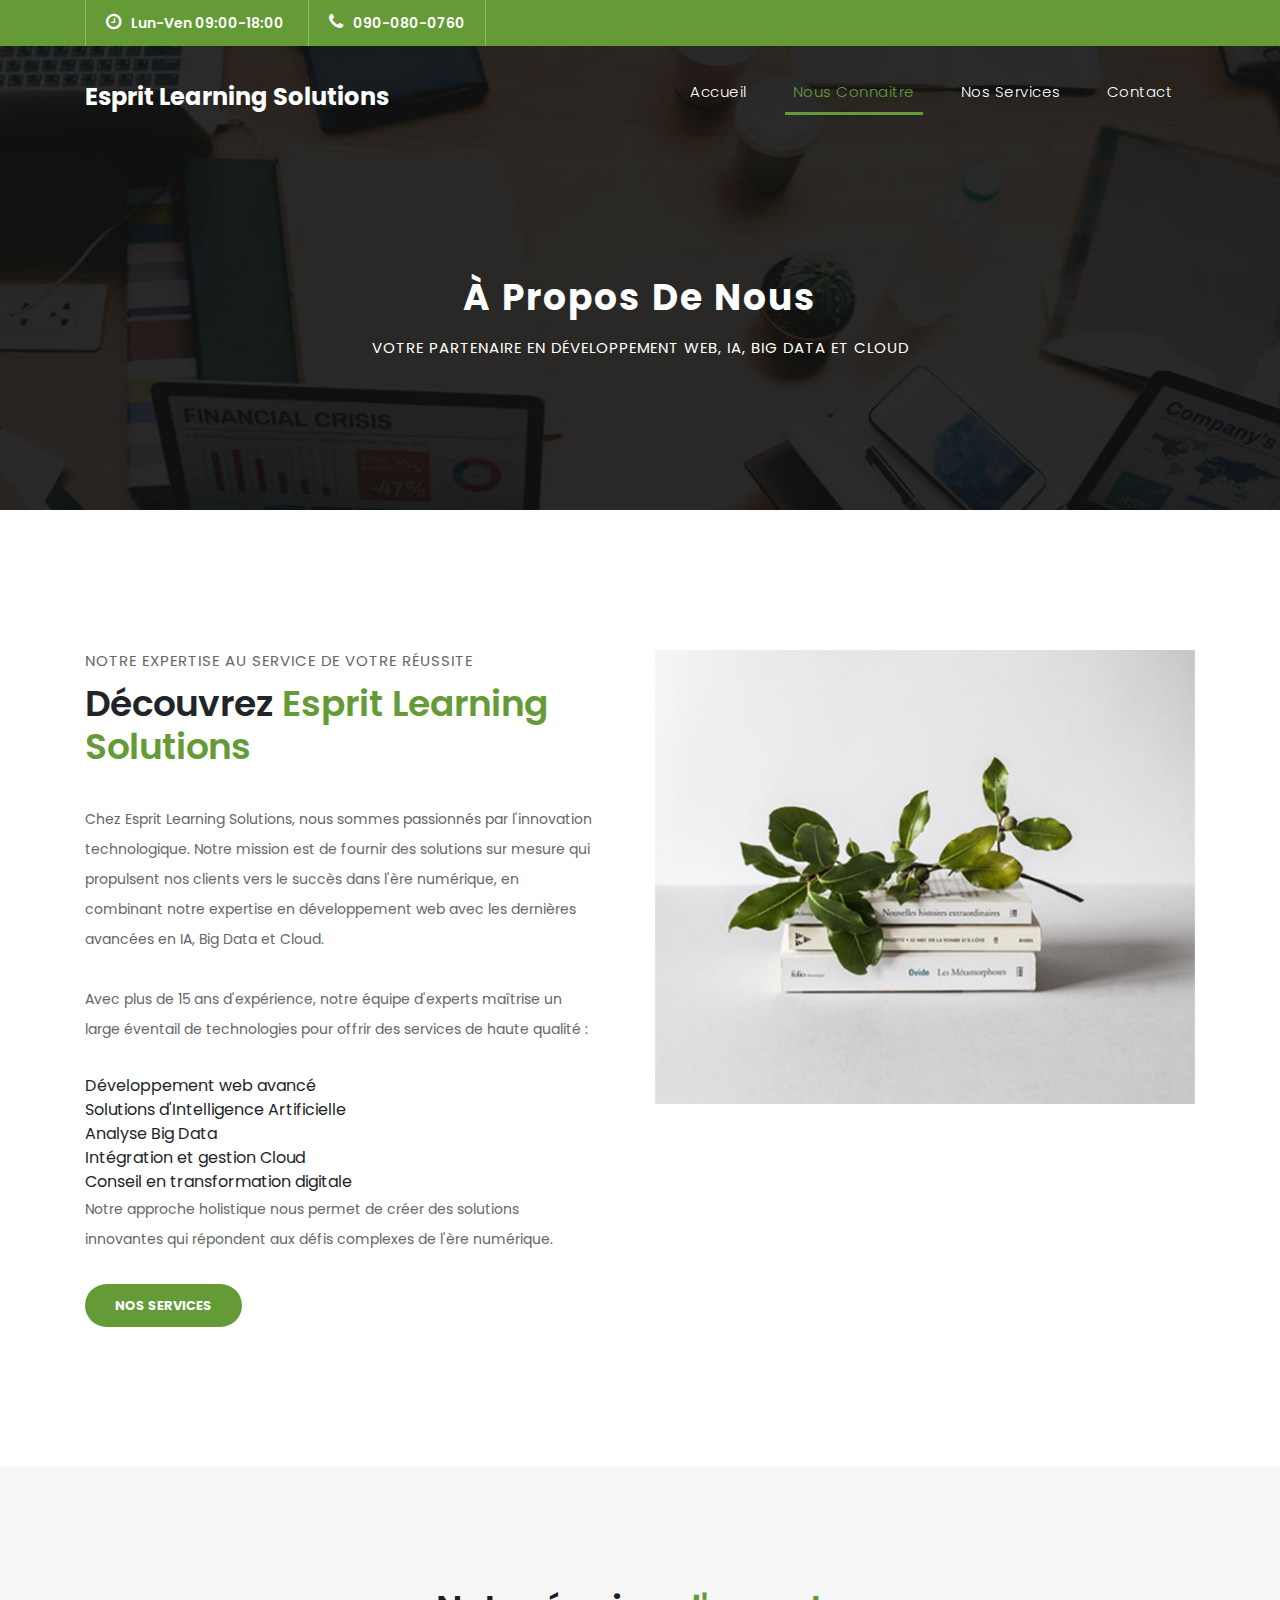
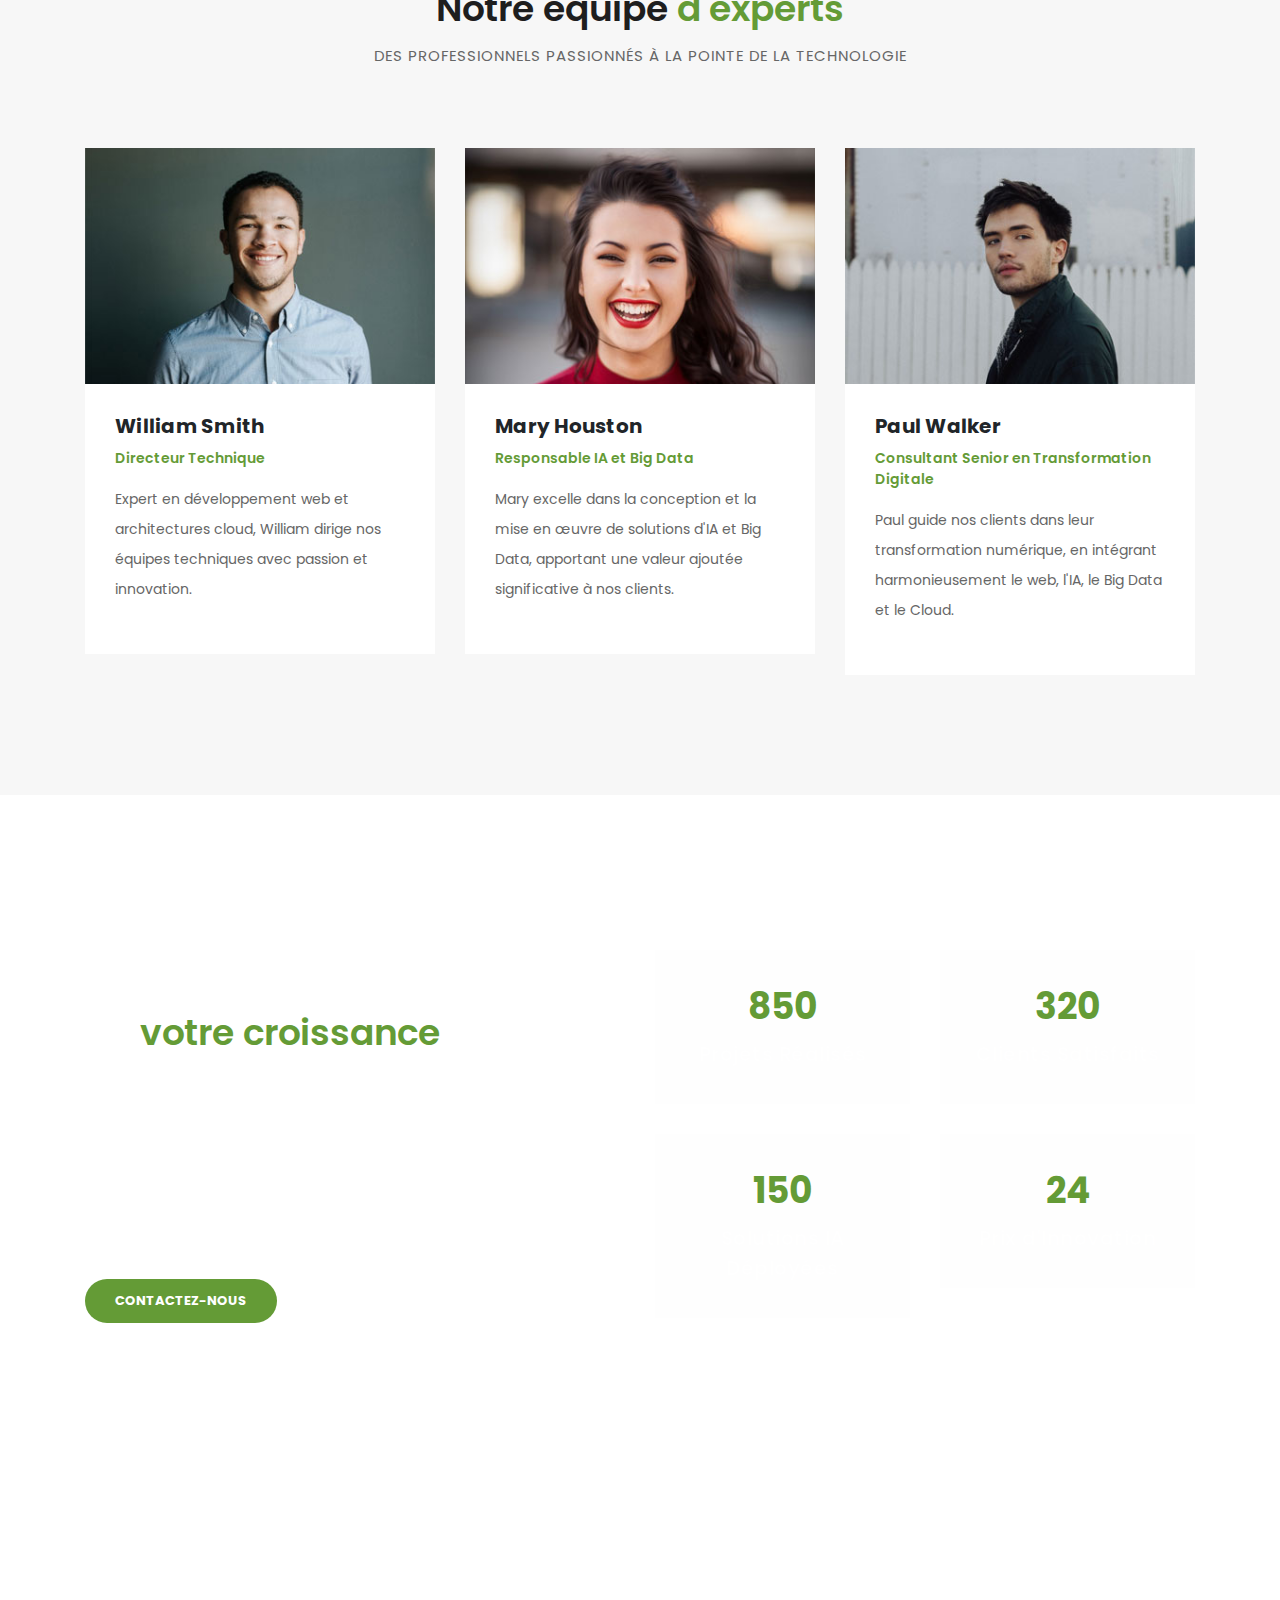
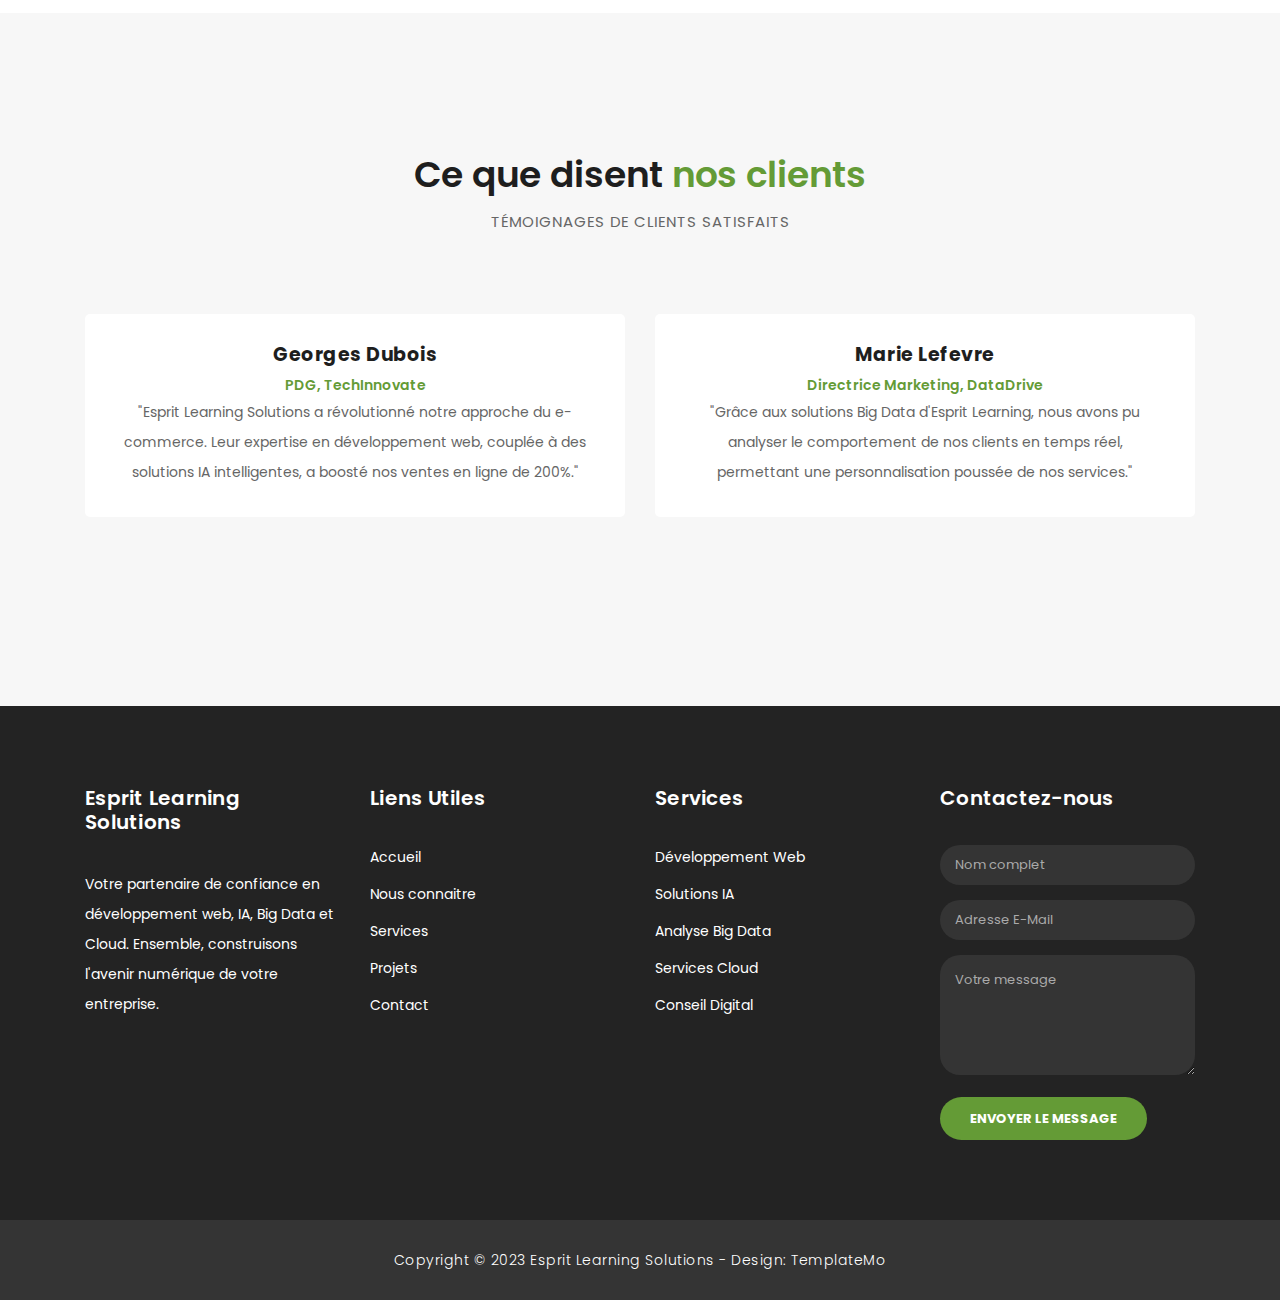
==== commit 8c21f897: "corriger ESPRITLEARNIG" ====
--- a/about.html
+++ b/about.html
@@ -5,8 +5,8 @@
 
     <meta charset="utf-8">
     <meta name="viewport" content="width=device-width, initial-scale=1, shrink-to-fit=no">
-    <meta name="description" content="Découvrez EspritLearning Solutions, votre partenaire en développement web, IA, Big Data et Cloud">
-    <meta name="author" content="EspritLearning Solutions">
+    <meta name="description" content="Découvrez Esprit Learning Solutions, votre partenaire en développement web, IA, Big Data et Cloud">
+    <meta name="author" content="Esprit Learning Solutions">
     
     <link href="https://fonts.googleapis.com/css?family=Poppins:100,200,300,400,500,600,700,800,900&display=swap" rel="stylesheet">
 
@@ -97,8 +97,8 @@
                 <div class="col-md-6 align-self-center">
                   <div class="right-content">
                     <span>Notre expertise au service de votre réussite</span>
-                    <h2>Découvrez <em>EspritLearning Solutions</em></h2>
-                    <p>Chez EspritLearning Solutions, nous sommes passionnés par l'innovation technologique. Notre mission est de fournir des solutions sur mesure qui propulsent nos clients vers le succès dans l'ère numérique, en combinant notre expertise en développement web avec les dernières avancées en IA, Big Data et Cloud.</p>
+                    <h2>Découvrez <em>Esprit Learning Solutions</em></h2>
+                    <p>Chez Esprit Learning Solutions, nous sommes passionnés par l'innovation technologique. Notre mission est de fournir des solutions sur mesure qui propulsent nos clients vers le succès dans l'ère numérique, en combinant notre expertise en développement web avec les dernières avancées en IA, Big Data et Cloud.</p>
                     <p>Avec plus de 15 ans d'expérience, notre équipe d'experts maîtrise un large éventail de technologies pour offrir des services de haute qualité :</p>
                     <ul>
                       <li>Développement web avancé</li>
@@ -173,7 +173,7 @@
             <div class="left-content">
               <span>Notre impact en chiffres</span>
               <h2>Notre expertise au service de <em>votre croissance</em></h2>
-              <p>Depuis notre création, EspritLearning Solutions a accompagné des centaines d'entreprises dans leur transformation numérique. Notre approche intégrée, combinant développement web, IA, Big Data et Cloud, nous a permis de livrer des solutions innovantes qui ont un impact réel sur la performance de nos clients.</p>
+              <p>Depuis notre création, Esprit Learning Solutions a accompagné des centaines d'entreprises dans leur transformation numérique. Notre approche intégrée, combinant développement web, IA, Big Data et Cloud, nous a permis de livrer des solutions innovantes qui ont un impact réel sur la performance de nos clients.</p>
               <a href="contact.html" class="filled-button">Contactez-nous</a>
             </div>
           </div>
@@ -225,7 +225,7 @@
                 <div class="inner-content">
                   <h4>Georges Dubois</h4>
                   <span>PDG, TechInnovate</span>
-                  <p>"EspritLearning Solutions a révolutionné notre approche du e-commerce. Leur expertise en développement web, couplée à des solutions IA intelligentes, a boosté nos ventes en ligne de 200%."</p>
+                  <p>"Esprit Learning Solutions a révolutionné notre approche du e-commerce. Leur expertise en développement web, couplée à des solutions IA intelligentes, a boosté nos ventes en ligne de 200%."</p>
                 </div>
                 <img src="http://placehold.it/60x60" alt="">
               </div>
@@ -234,7 +234,7 @@
                 <div class="inner-content">
                   <h4>Marie Lefevre</h4>
                   <span>Directrice Marketing, DataDrive</span>
-                  <p>"Grâce aux solutions Big Data d'EspritLearning, nous avons pu analyser le comportement de nos clients en temps réel, permettant une personnalisation poussée de nos services."</p>
+                  <p>"Grâce aux solutions Big Data d'Esprit Learning, nous avons pu analyser le comportement de nos clients en temps réel, permettant une personnalisation poussée de nos services."</p>
                 </div>
                 <img src="http://placehold.it/60x60" alt="">
               </div>
@@ -243,7 +243,7 @@
                 <div class="inner-content">
                   <h4>Pierre Martin</h4>
                   <span>DSI, CloudFirst</span>
-                  <p>"La migration de nos systèmes vers le cloud, orchestrée par EspritLearning Solutions, a considérablement amélioré notre agilité et réduit nos coûts d'infrastructure de 40%."</p>
+                  <p>"La migration de nos systèmes vers le cloud, orchestrée par Esprit Learning Solutions, a considérablement amélioré notre agilité et réduit nos coûts d'infrastructure de 40%."</p>
                 </div>
                 <img src="http://placehold.it/60x60" alt="">
               </div>
@@ -259,7 +259,7 @@
       <div class="container">
         <div class="row">
           <div class="col-md-3 footer-item">
-            <h4>EspritLearning Solutions</h4>
+            <h4>Esprit Learning Solutions</h4>
             <p>Votre partenaire de confiance en développement web, IA, Big Data et Cloud. Ensemble, construisons l'avenir numérique de votre entreprise.</p>
             <ul class="social-icons">
              
@@ -322,7 +322,7 @@
       <div class="container">
         <div class="row">
           <div class="col-md-12">
-            <p>Copyright &copy; 2023 EspritLearning Solutions - Design: <a rel="nofollow noopener" href="https://templatemo.com" target="_blank">TemplateMo</a></p>
+            <p>Copyright &copy; 2023 Esprit Learning Solutions - Design: <a rel="nofollow noopener" href="https://templatemo.com" target="_blank">TemplateMo</a></p>
           </div>
         </div>
       </div>
